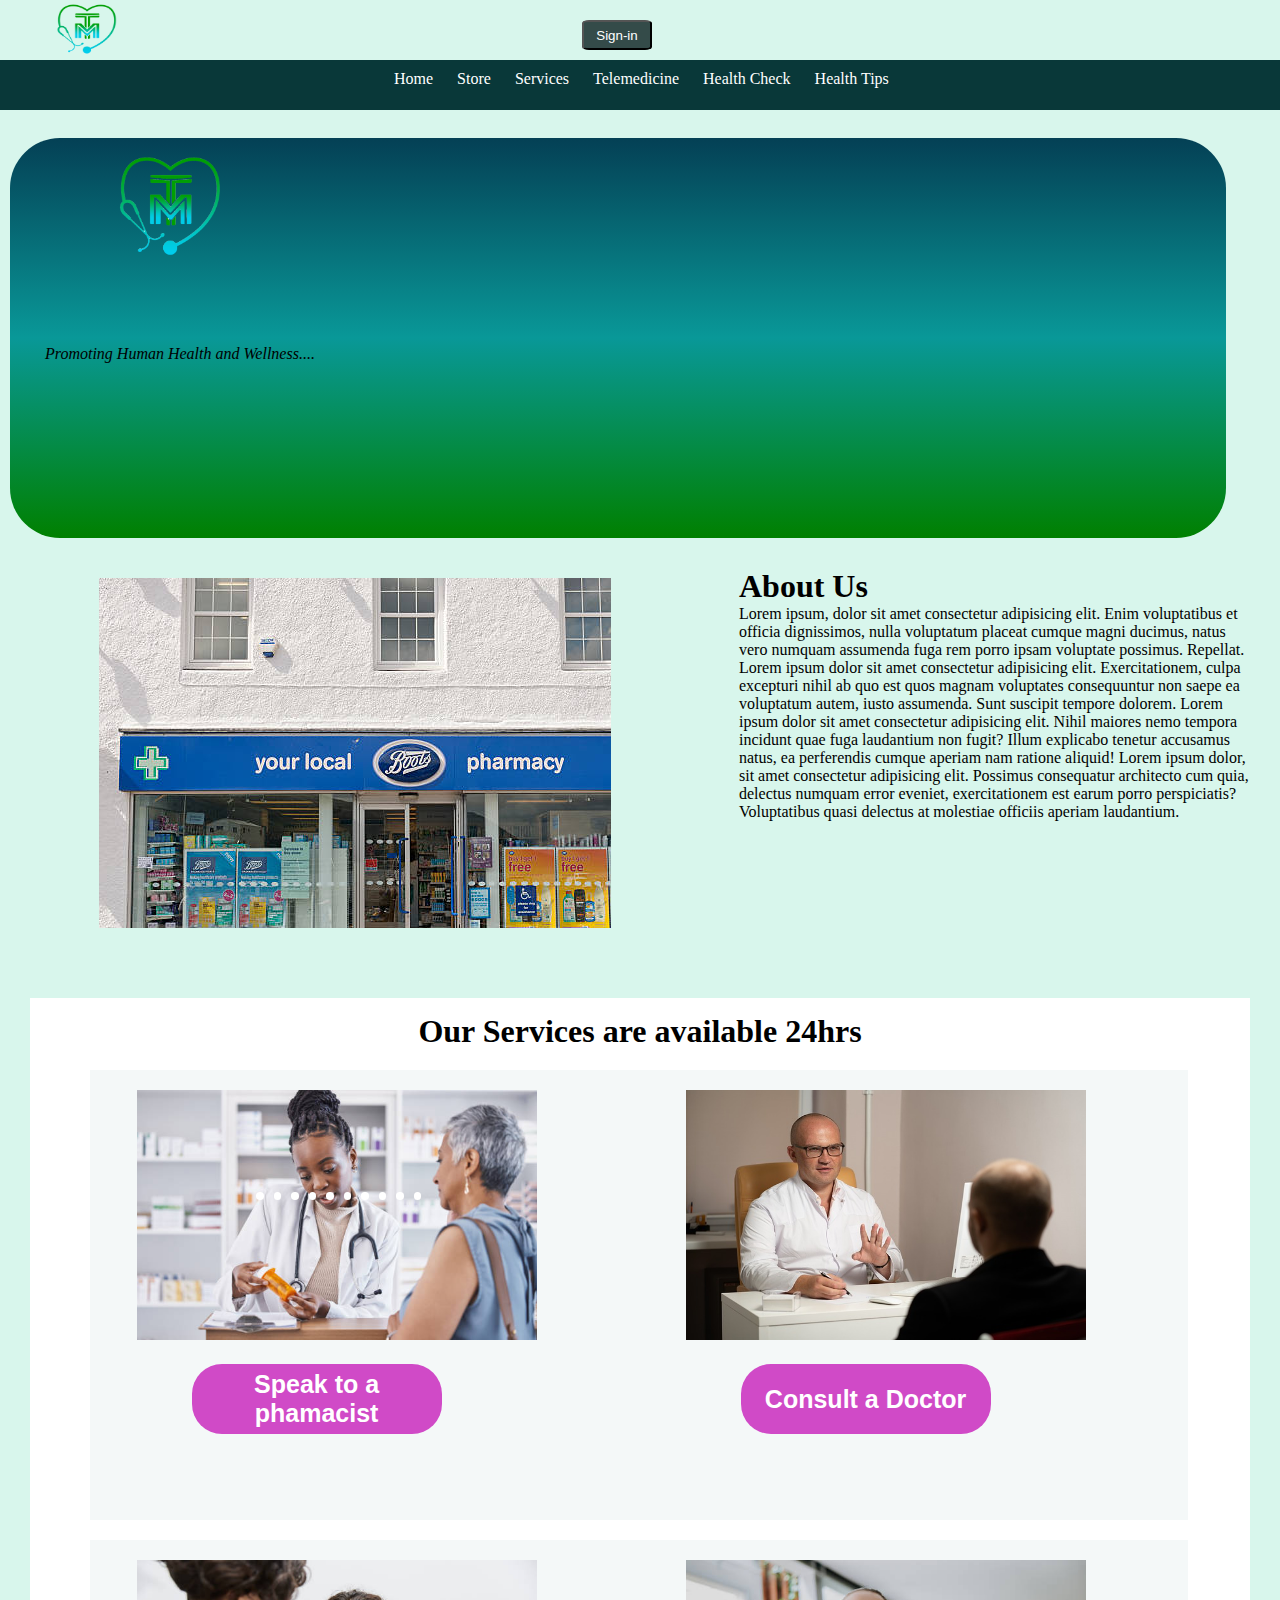
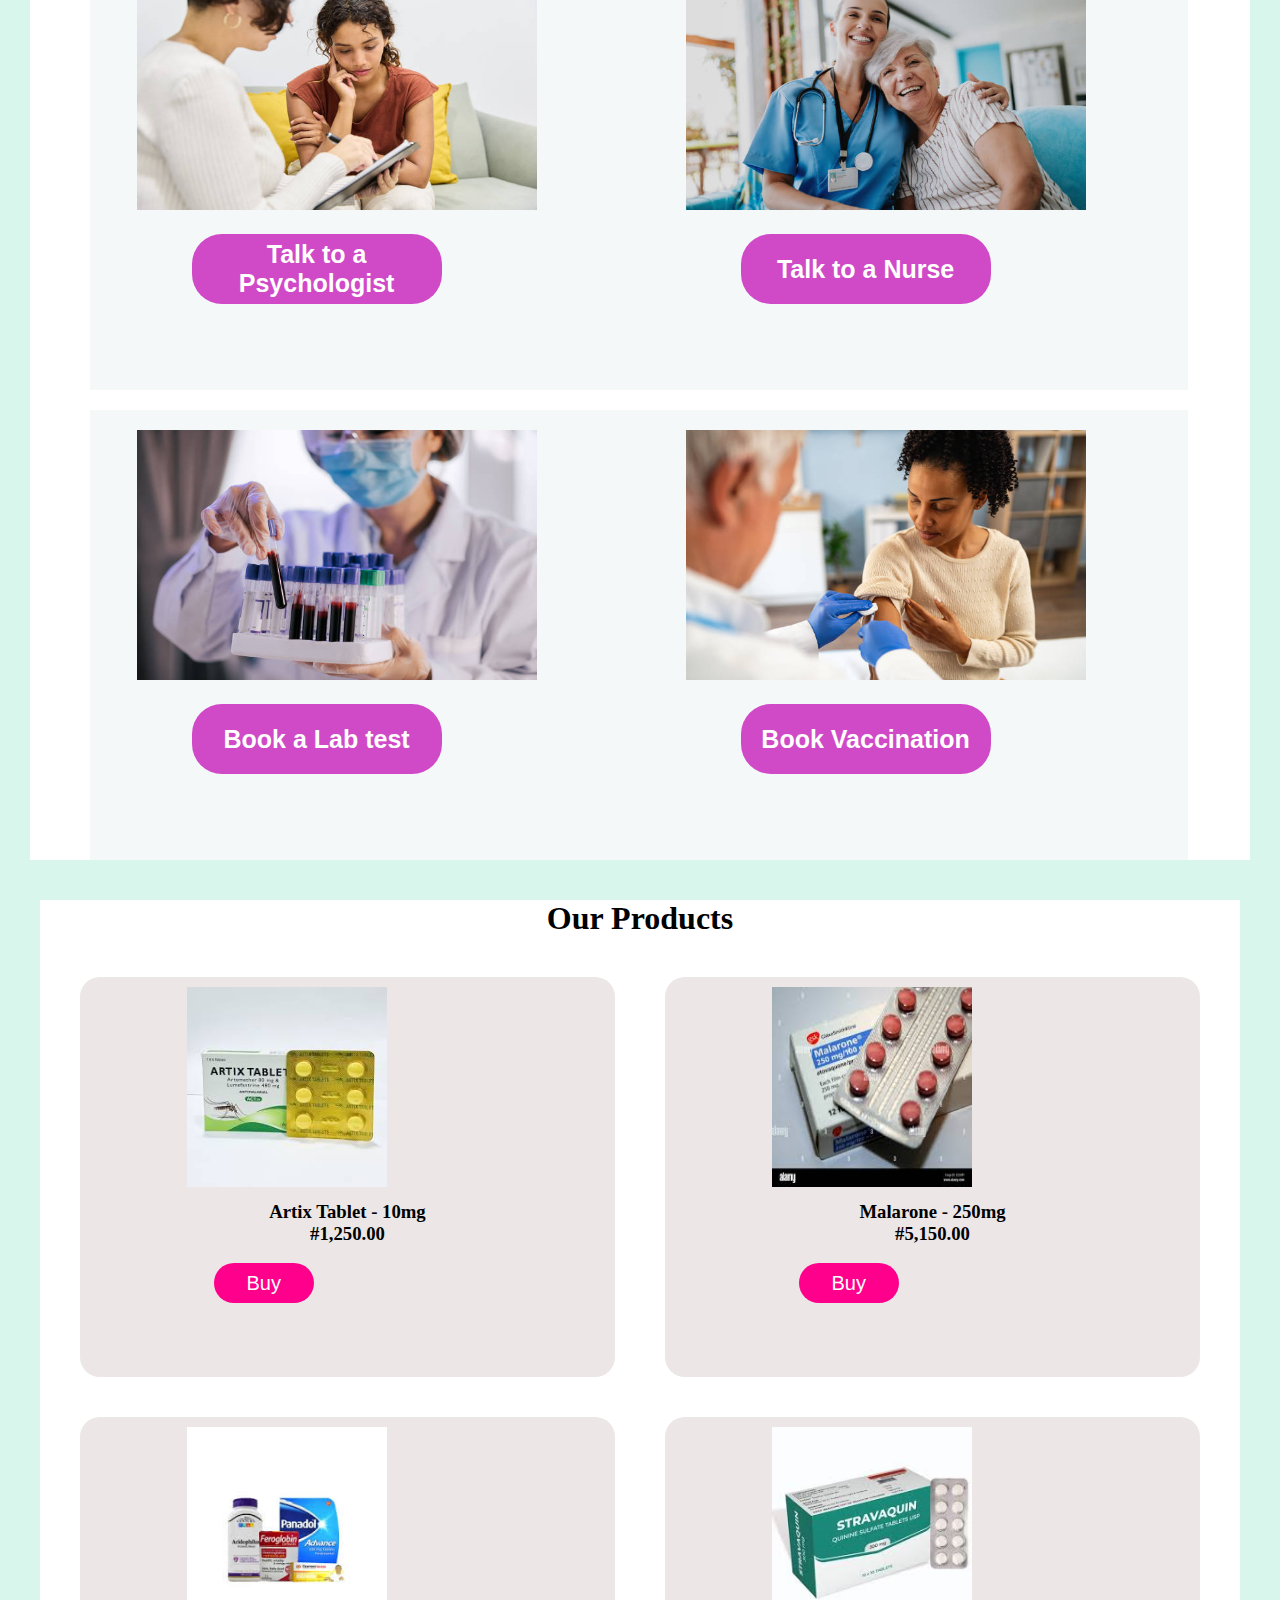
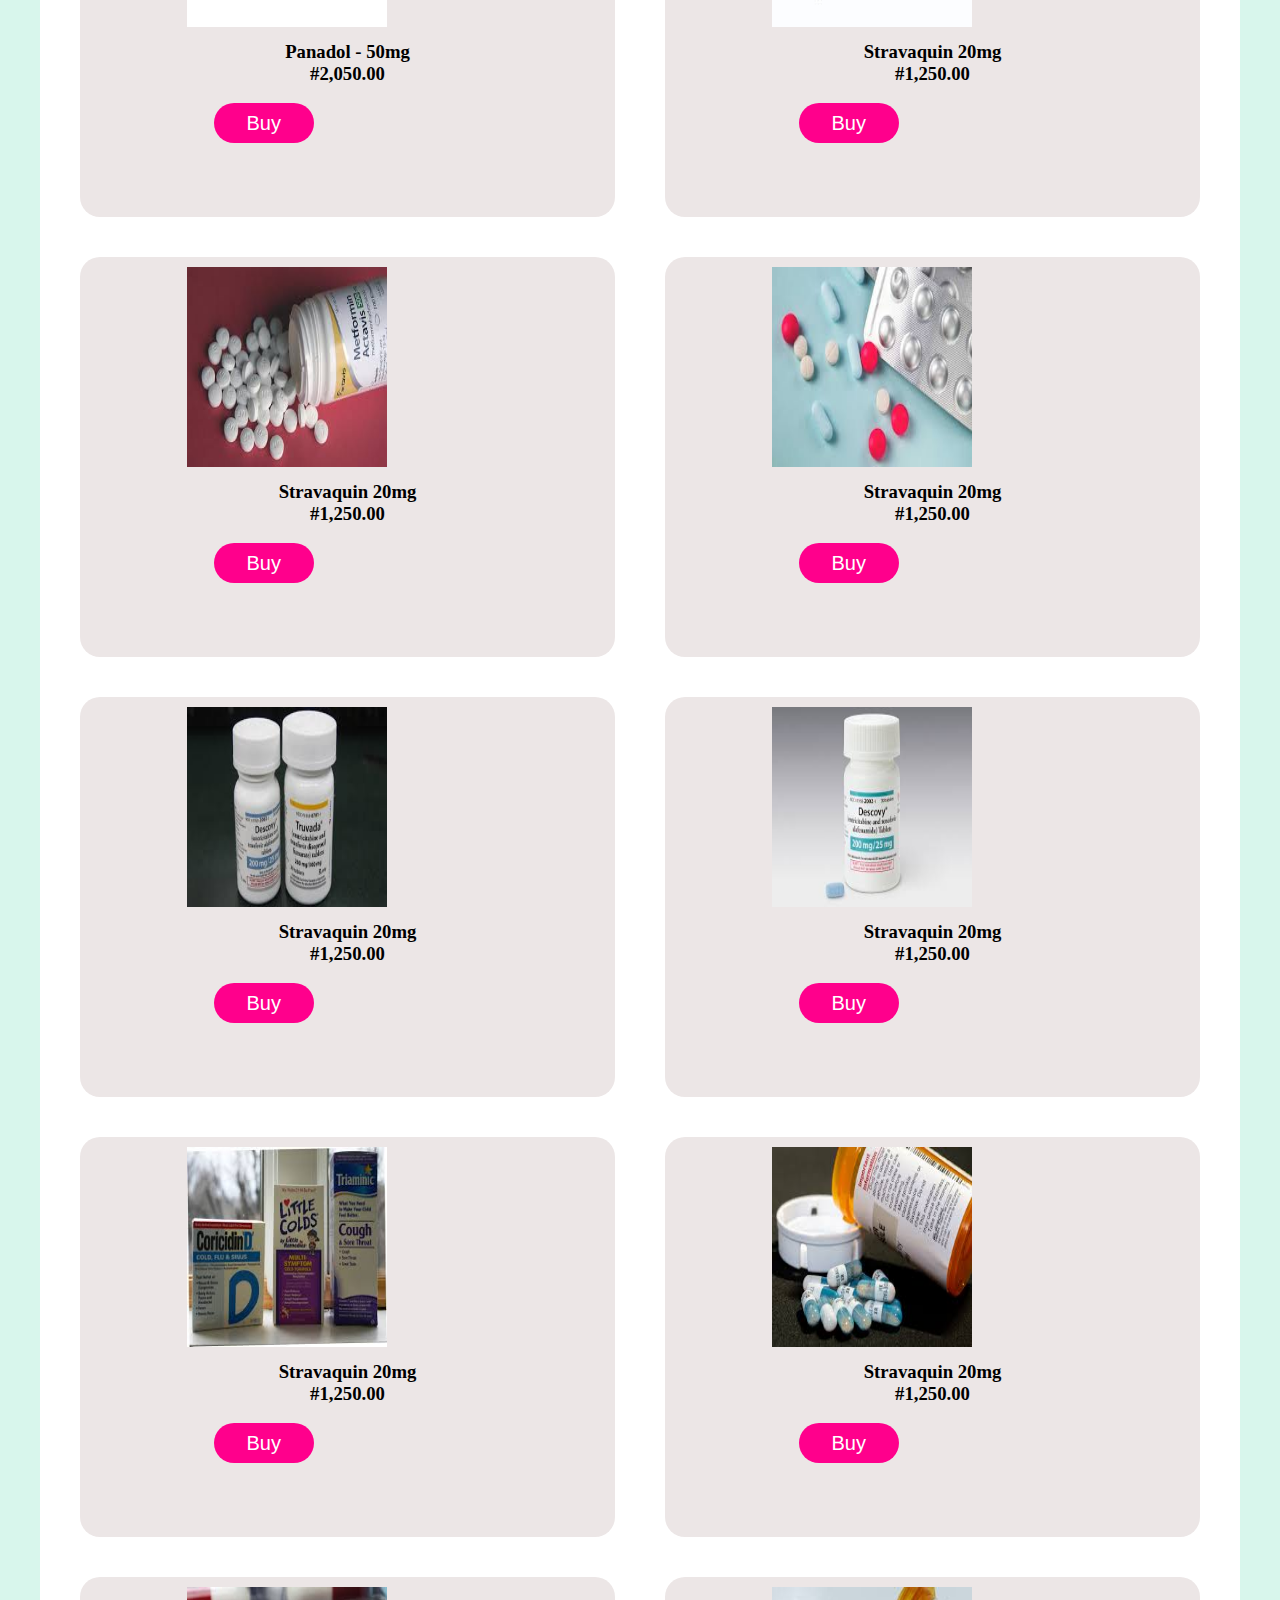
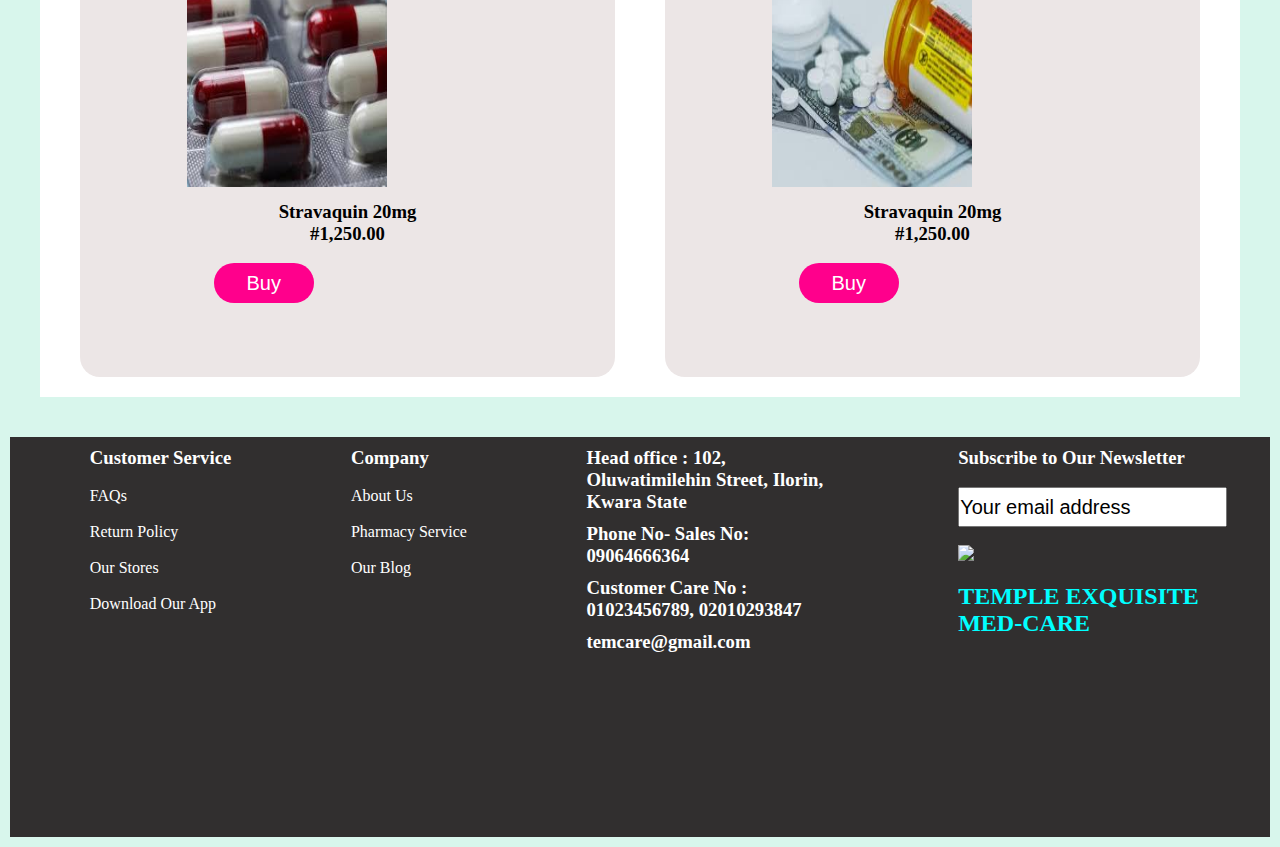
==== index.html @ 086b1f2f "changes" ====
<!DOCTYPE html>
<html lang="en">
<head>
    <meta charset="UTF-8">
    <meta name="viewport" content="width=device-width, initial-scale=1.0">
    <title>Temcare</title>
    <link rel="stylesheet" href="index.css">
</head>
<body>
    
    <!-- Header Section-->    
            <div id="first">
                <div id="logo">
                    <img class="logo" src="tem-logo.png"/>
                </div>
                <div id="span">
                    <span class="icon"><ion-icon name="cart-sharp"></ion-icon></span>
                <span class="icon"><ion-icon name="person-sharp"></ion-icon></span>
                </div>
                <div class="button">
                    <a href="#"><button>Sign-in</button></a> 
                    
                </div>
            </div>
    

    <header>
        <div class="top">
            <nav>
                <a href="#">Home</a>
                <a href="#">Store</a>
                <a href="#">Services</a>
                <a href="#">Telemedicine</a>
                <a href="#">Health Check</a>
                <a href="#">Health Tips</a>
            </nav>
        </div>
        
    </header> <br>


    <section>
        <div class="temcare">
            <img src="tem-logo.png"/>
            <h1>TEMPLE EXQUSITE</h1>
            <h2> MED-CARE </h2>
            <p>Promoting Human Health and Wellness....</p>
        </div>
    </section>

    <!--
    <section class="container">
        <div class="slider-wrapper">
            <div class="slider">
                <img id="slide1" src="Med store.jpeg"/>
                <img id="slide1" src="Med Chemist.jpeg"/>
                <img id="slide1" src="Pharmacy.jpeg"/>
                <img id="slide2" src="doctor-patient.jpg"/>
                <img id="slide3" src="istockphoto-1374787679-612x612.jpg"/>
                <img id="slide1" src=""/>
                <img id="slide4" src="surgery.jpg"/>
            </div>
            <div class="slider-nav">
                <a href="#slider1"></a>
                <a href="#slider2"></a>
                <a href="#slider3"></a>
                <a href="#slider4"></a>
            </div>
        </div>
    </section>
    -->


    <div class="slide">

        <div class="display">
            <div class="slider-nav">
                <a href="#slider1"></a>
                <a href="#slider2"></a>
                <a href="#slider3"></a>
                <a href="#slider4"></a>
                <a href="#slider5"></a>
                <a href="#slider6"></a>
                <a href="#slider7"></a>
                <a href="#slider8"></a>
                <a href="#slider9"></a>
                <a href="#slider10"></a>
            </div>
        </div>

        <div class="about">
            <h1>About Us</h1>
            <p>Lorem ipsum, dolor sit amet consectetur adipisicing elit. Enim 
                voluptatibus et officia dignissimos, nulla voluptatum placeat 
                cumque magni ducimus, natus vero numquam assumenda fuga rem porro 
                ipsam voluptate possimus. Repellat. Lorem ipsum dolor sit amet 
                consectetur adipisicing elit. Exercitationem, culpa excepturi nihil 
                ab quo est quos magnam voluptates consequuntur non saepe ea voluptatum
                 autem, iusto assumenda. Sunt suscipit tempore dolorem. Lorem ipsum dolor 
                 sit amet consectetur adipisicing elit. Nihil maiores nemo tempora incidunt 
                 quae fuga laudantium non fugit? Illum explicabo tenetur accusamus natus, 
                 ea perferendis cumque aperiam nam ratione aliquid! Lorem ipsum dolor, sit amet 
                 consectetur adipisicing elit. Possimus consequatur architecto cum quia, delectus 
                 numquam error eveniet, exercitationem est earum porro perspiciatis? Voluptatibus 
                 quasi delectus at molestiae officiis aperiam laudantium.</p>
        </div>
    </div>


    <section class="taiwo">
        <div class="available"><h1>Our Services are available 24hrs</h1></div>

    <section class="services">
        <div class="roles">
            <img src="istockphoto-1511325424-612x612.jpg"/>
            <button>Speak to a phamacist</button>
        </div>
        <div class="roles">
            <img src="doctor-patient.jpg"/>
            <button>Consult a Doctor</button>
        </div>
    </section>

    <section class="services">
        <div class="roles">
            <img src="istockphoto-1758561103-612x612.jpg"/>
            <button>Talk to a Psychologist</button>
        </div>
        <div class="roles">
            <img src="nurse.jpg"/>
            <button>Talk to a Nurse</button>
        </div>
    </section>
    <section class="services">
        <div class="roles">
            <img src="Lab test.jpg"/>
            <button>Book a Lab test</button>
        </div>
        <div class="roles">
            <img src="vaccination.jpg"/>
            <button>Book Vaccination</button>
        </div>
    </section>
    </section>

    <section class="category">
        
    <h1>Our Products</h1>

    <section class="products">
        <div class="sample">
            <div class="drug">
                <img src="drug1.jpeg" alt="Drugs and Medications"/>
                <h3>Artix Tablet - 10mg</h3>
                <h3>#1,250.00</h3> <br>
                <a href="#"><button>Buy</button></a>

            </div>
            <div class="drug">
                <img src="drug2.jpeg" alt="Drugs and Medications"/>
                <h3>Malarone - 250mg</h3>
                <h3>#5,150.00</h3> <br>
                <a href="#"><button>Buy</button></a>
            </div>
        </div>
        <div class="sample">
            <div class="drug">
                <img src="drug3.jpeg" alt="Drugs and Medications"/>
                <h3>Panadol - 50mg</h3>
                <h3>#2,050.00</h3> <br>
                <a href="#"><button>Buy</button></a>
            </div>
            <div class="drug">
                <img src="drug4.jpeg" alt="Drugs and Medications"/>
                <h3>Stravaquin 20mg</h3>
                <h3>#1,250.00</h3> <br>
                <a href="#"><button>Buy</button></a>
            </div>
        </div>
    
        <div class="sample">
            <div class="drug">
                <img src="drud5.jpeg" alt="Drugs and Medications"/>
                <h3>Stravaquin 20mg</h3>
                <h3>#1,250.00</h3> <br>
                <a href="#"><button>Buy</button></a>
            </div>
            <div class="drug">
                <img src="drug6.jpeg" alt="Drugs and Medications"/>
                <h3>Stravaquin 20mg</h3>
                <h3>#1,250.00</h3> <br>
                <a href="#"><button>Buy</button></a>
            </div>
        </div>
        <div class="sample">
            <div class="drug">
                <img src="drug7.jpeg" alt="Drugs and Medications"/>
                <h3>Stravaquin 20mg</h3>
                <h3>#1,250.00</h3> <br>
                <a href="#"><button>Buy</button></a>
            </div>
            <div class="drug">
                <img src="drug8.jpeg" alt="Drugs and Medications"/>
                <h3>Stravaquin 20mg</h3>
                <h3>#1,250.00</h3> <br>
                <a href="#"><button>Buy</button></a>
            </div>
        </div>

            <div class="sample">
                <div class="drug">
                    <img src="drug9.jpeg" alt="Drugs and Medications"/>
                    <h3>Stravaquin 20mg</h3>
                <h3>#1,250.00</h3> <br>
                <a href="#"><button>Buy</button></a>
                </div>
                <div class="drug">
                    <img src="drug10.jpeg" alt="Drugs and Medications"/>
                    <h3>Stravaquin 20mg</h3>
                <h3>#1,250.00</h3> <br>
                <a href="#"><button>Buy</button></a>
                </div>
            </div>
            <div class="sample">
                <div class="drug">
                    <img src="drug11.jpeg" alt="Drugs and Medications"/>
                    <h3>Stravaquin 20mg</h3>
                <h3>#1,250.00</h3> <br>
                <a href="#"><button>Buy</button></a>
                </div>
                <div class="drug">
                    <img src="drug12.jpeg" alt="Drugs and Medications"/>
                    <h3>Stravaquin 20mg</h3>
                <h3>#1,250.00</h3> <br>
                <a href="#"><button>Buy</button></a>
                </div>
            </div>
    </section>
    </section>

    <footer>

        <div class="customer">
            <h3>Customer Service</h3> <br>
            <a href="#">FAQs</a> <br> <br>
            <a href="#">Return Policy</a> <br><br>
            <a href="#">Our Stores</a> <br> <br>
            <a href="#">Download Our App</a> <br>
        </div>

        <div class="company">
            <h3>Company</h3> <br>
            <a href="#">About Us</a> <br><br>
            <a href="#">Pharmacy Service</a> <br><br>
            <a href="#">Our Blog</a> <br><br>
        </div>

        <div class="contact">
            <h3>Head office : 102, Oluwatimilehin Street, Ilorin, Kwara State</h3>
            <h3>Phone No- Sales No: 09064666364</h3>
            <h3>Customer Care No : 01023456789, 02010293847</h3>
            <h3>temcare@gmail.com</h3>
        </div>

        <div class="newsletter">
            <h3>Subscribe to Our Newsletter</h3> <br>
            <input type="email", value="Your email address"> <br> <br>
            <img src="tem y.png"/> <br><br>
            <a href="#"><h2>TEMPLE EXQUISITE MED-CARE</h2></a>
        </div>
    </footer>
    


    <script>src="script.js"</script>
    <script type="module" src="https://unpkg.com/ionicons@7.1.0/dist/ionicons/ionicons.esm.js"></script>
<script nomodule src="https://unpkg.com/ionicons@7.1.0/dist/ionicons/ionicons.js"></script>
</body>
</html>
---- index.css ----
* {
    padding: 0;
    margin: 0;
    box-sizing: border-box;
}

body {
    background-color: rgb(216, 246, 236);
}

/* Header Section */

#first {
    height: 60px;
    display: flex;
}

#logo {
    height: 70px;
    position: relative;
    width: 40%;
}
 .logo {
    width: 70px;
    height: 60px;
    align-items: center;
    justify-content: center;
    margin: 0 50px;
    transition: 4s ease-in-out;
}

#span {
    display: flex;

    margin: 10px;   
}


span {
    padding: 10px ;
}

.icon {
    font-size: .7cm;
    color: rgb(34, 1, 1);
    border-radius: 5%;
}

#first button {
    margin: 20px 50px 20px 10px;
    background: rgba(9, 30, 30, 0.793);
    height: 30px;
    width: 70px;
    border-radius: 10%;
    color: white;
}


header {
    height: 50px;
    background-color: rgb(9, 56, 57);
    display: flex;
    justify-content: space-between;
    padding: 10px 10px 10px 30%;

}
header a {
    padding: 10px;
    color: white;
    text-decoration: none;
}
.header .top {
    position: relative;
    margin-left: 50px;
}

/* Section 2 - Tem-care*/

.temcare {
    border-radius: 50px;
    min-width: 95%;
    width: 95%;
    background: linear-gradient(rgb(4, 64, 85), rgb(9, 152, 152), green);
    height: 400px;
    margin: 10px;
    animation-name: taiwo;
    animation-duration: 6s;
    transition: 4s ease-in-out;
    animation-iteration-count: infinite;
    
}
.temcare h1 {
    color: white;
    margin-left: 25px;
    font-size: 30px;
    font-weight: 700;
    opacity: 0;
    transition: 2s ease-in-out;
    animation-name: H1;
    animation-duration: 6s;
    animation-iteration-count: infinite;
}

.temcare h2 {
    color: rgb(16, 223, 202);
    margin-left: 5%;
    font-size: 30px;
    font-weight: 700;
    opacity: 0;
    transition: 2s ease-in;
    animation-name: H2;
    animation-duration: 6s;
    animation-iteration-count: infinite;
}

.temcare p {
    color: BLACK;
    margin-left: 35px;
    font-size: 16px;
    font-style: italic;
    transition: 3s ease-in-out;
    animation-name: p;
    animation-duration: 6s;
    animation-iteration-count: infinite;
}

.temcare img {
    width: 120px;
    height: 120px;
    margin: 10px 0 5px 8%;
    animation-name: tem;
    animation-duration: 8s;
    transition: 6s ease-in-out;
    animation-iteration-count: infinite;
}

@keyframes taiwo {
    0% {background: linear-gradient(rgb(4, 64, 85), rgb(9, 152, 152), green);
        background-repeat: no-repeat;
    }
    40% {background-image: url(Female\ Doctor.jpg);
    }
    60% {background-image: url(istockphoto-1142519210-612x612.jpg);
    }
    80% {background-image: url(istockphoto-1142519210-612x612.jpg);
    }
    100% {background-image: url(istockphoto-1142519210-612x612.jpg);
    }
    }
@keyframes H1 {
    0% {
        opacity: 0;
    }

    20% {
        opacity: 0.5;
    }

    40% {
        opacity: 1;
    }
    60% {
        opacity: 1;
        
    }

    80% {
        opacity: 1;
        color: rgb(16, 236, 111)
    }

    100% {
        opacity: 1;
        color: rgb(24, 214, 243)
    }
}

@keyframes H2 {
    0% {
        opacity: 0;
    }

    20% {
        opacity: 0;
    }

    40% {
        opacity: 0.2;
        color: rgb(16, 236, 111)
    }

    60% {
        opacity: 0.5;
        color: rgb(16, 236, 111)
    }

    80% {
        opacity: 1;
        color: rgb(16, 236, 111)
    }

    100% {
        opacity: 1;
        color: rgb(24, 214, 243)
    }
}

@keyframes p {
    0% {
        opacity: 0;
    }

    20% {
        opacity: 0;
    }

    40% {
        opacity: 0;
    }

    60% {
        opacity: 0.5;
    }

    80% {
        opacity: 0.5;
    }

    100% {
        opacity: 1;
    }
}

@keyframes logo {
    0% {
        opacity: 0;
    }

    20% {
        opacity: .5;
    }

    40% {
    
        opacity: 1;
    }

    60% {
        opacity: 1;
    }

    80% {
        opacity: 0.5;
    }

    100% {
        opacity: 1;
    }
}

@keyframes tem {
    0% {
        opacity: 0;
    }

    20% {
        opacity: .5;
    }

    40% {
    
        opacity: 1;
    }

    60% {
        opacity: 1;
    }

    80% {
        opacity: 0.5;
    }

    100% {
        opacity: 1;
    }
}

/* Images Slider Section*/ 

.slide {
    margin: 30px;
    display:flex;
    justify-content: space-between;
    justify-content: space-around;
    height: 400px;
    width: 100%;
}

.about {
    width: 40%;
}

.display {
    width: 40%;
    margin: 10px;
    height: 350px;
    background: url(istockphoto-458633357-612x612.jpg);
    background-repeat: no-repeat;
    animation-name: display;
    animation-duration: 25s;
    animation-iteration-count: infinite;
    transition: 2s linear;
}

.slider-nav {
    display: flex;
    column-gap: 10px;
    position: absolute;
    bottom: -300px;
    left: 20%;
    z-index: 1;
}

.slider-nav a {
    width: .2cm;
    height: .2cm;
    border-radius: 50%;
    opacity: 1;
    background-color: rgb(255, 255, 255);
    transition: opacity ease .5s;
}

.slider-nav a:hover {
    opacity: 1;
}

/* Services Section */
.taiwo {
    background: white;
    margin: 30px;
}

.services {
    display: flex;
    justify-content: space-between;
    justify-content: space-around;
    width: 90%; 
    height: 450px;
    margin: 20px 60px;
    background: rgb(244, 248, 248);
}

.roles {
    width: 45%;
    height: 450px;
    
}

.roles img {
    height: 250px;
    width: 400px;
    margin: 20px;
    
}
.roles button {
    width: 250px;
    height: 70px;
    color: white;
    background-color: rgb(208, 74, 199);
    font-size: 25px;
    font-weight: 900;
    margin-left: 15%;
    border-radius: 30px;
    border: none;
}




.available h1{
    text-align: center;
    padding-top: 15px;
}


@keyframes display {
    0% { background: url(istockphoto-458633357-612x612.jpg);
        background-repeat: no-repeat;}

    10% { background: url(istockphoto-945003362-612x612.jpg);
        background-repeat: no-repeat;}

    20% { background: url(istockphoto-1031157406-612x612.jpg);
        background-repeat: no-repeat;}

    30% { background: url(istockphoto-1010455772-612x612.jpg);
        background-repeat: no-repeat;}

    40% { background: url(istockphoto-458633357-612x612.jpg);
        background-repeat: no-repeat;}

    50% { background: url(istockphoto-1090411638-612x612.jpg);
        background-repeat: no-repeat;}

    60% { background: url(istockphoto-2193211858-612x612.jpg);
        background-repeat: no-repeat;}

    70% { background: url(istockphoto-2052951686-612x612.jpg);
        background-repeat: no-repeat;}

    80% { background: url(home\ care.jpg);}

    90% { background: url(istockphoto-458633357-612x612.jpg);
        background-repeat: no-repeat;}

    100% { background: url(istockphoto-458633357-612x612.jpg);
        background-repeat: no-repeat;}
}

.products {
    max-width: 100%; 
    margin: 20px;
    background-color: white;
}

.products h4 {
    background: rgb(60, 56, 56);
    width: 150px;
    text-align: center;
    color: aqua;
    font-size: 15px;
}

.category {
    background-color: white;
    margin: 40px;
    max-width: 100%;
}

.category h1 {
    text-align: center;
    margin-top: 20px;
}
.sample {
    position:relative;
    max-width: 100%;
    display: flex;
    justify-content: space-between;
    justify-content: space-around;
    column-gap: 10px;

}

.drug {
    background: rgb(236, 230, 230);
    height: 400px;
    width: 50%;
    border-radius: 20px;
    margin: 20px;
    
}

.drug img {
    width: 400px;
    max-width: 200px;
    height: 200px;
    margin: 10px 20%;
}
.drug h3{
    text-align: center;
    font-weight: 700;
}
.drug button {
    font-size: 20px;
    font-family: Arial, Helvetica, sans-serif;
    width: 100px;
    height: 40px;
    border-radius: 30px;
    background-color: rgb(255, 0, 140);
    color: white;
    border: none;
    margin-left: 25%;
}

footer {
    height: 400px;
    display: flex;
    justify-content: space-between;
    justify-content: space-around;
    margin: 10px;
    background: rgb(49, 47, 47);
}
footer a {
    color: white;
    text-decoration: none;
    margin-top: 10px;
}
footer h3 {
    color: white;
    margin-top: 10px;
}

.customer {
    display: block;
    margin-left: 20px;
}

.contact {
width: 20%;

}

.newsletter {
    width: 20%;
}

.newsletter input {
    height: 40px;
    font-size: 20px;
}

.newsletter img {
    height: 150px;
}
.newsletter h2 {
    color:aqua  
}





@media(max-width:768px) {
    .services {
        display: block;
        width: 200%;
    }
    .sample {
        display: block;
        width: 100%;
    }
    .slide {
        display:block;
        width: 100%;
    }
    .about {
        width: 100%;
    }
    
    .display {
        width: 100%;
    }
    header a {
        font-size: 15px;
    }
}
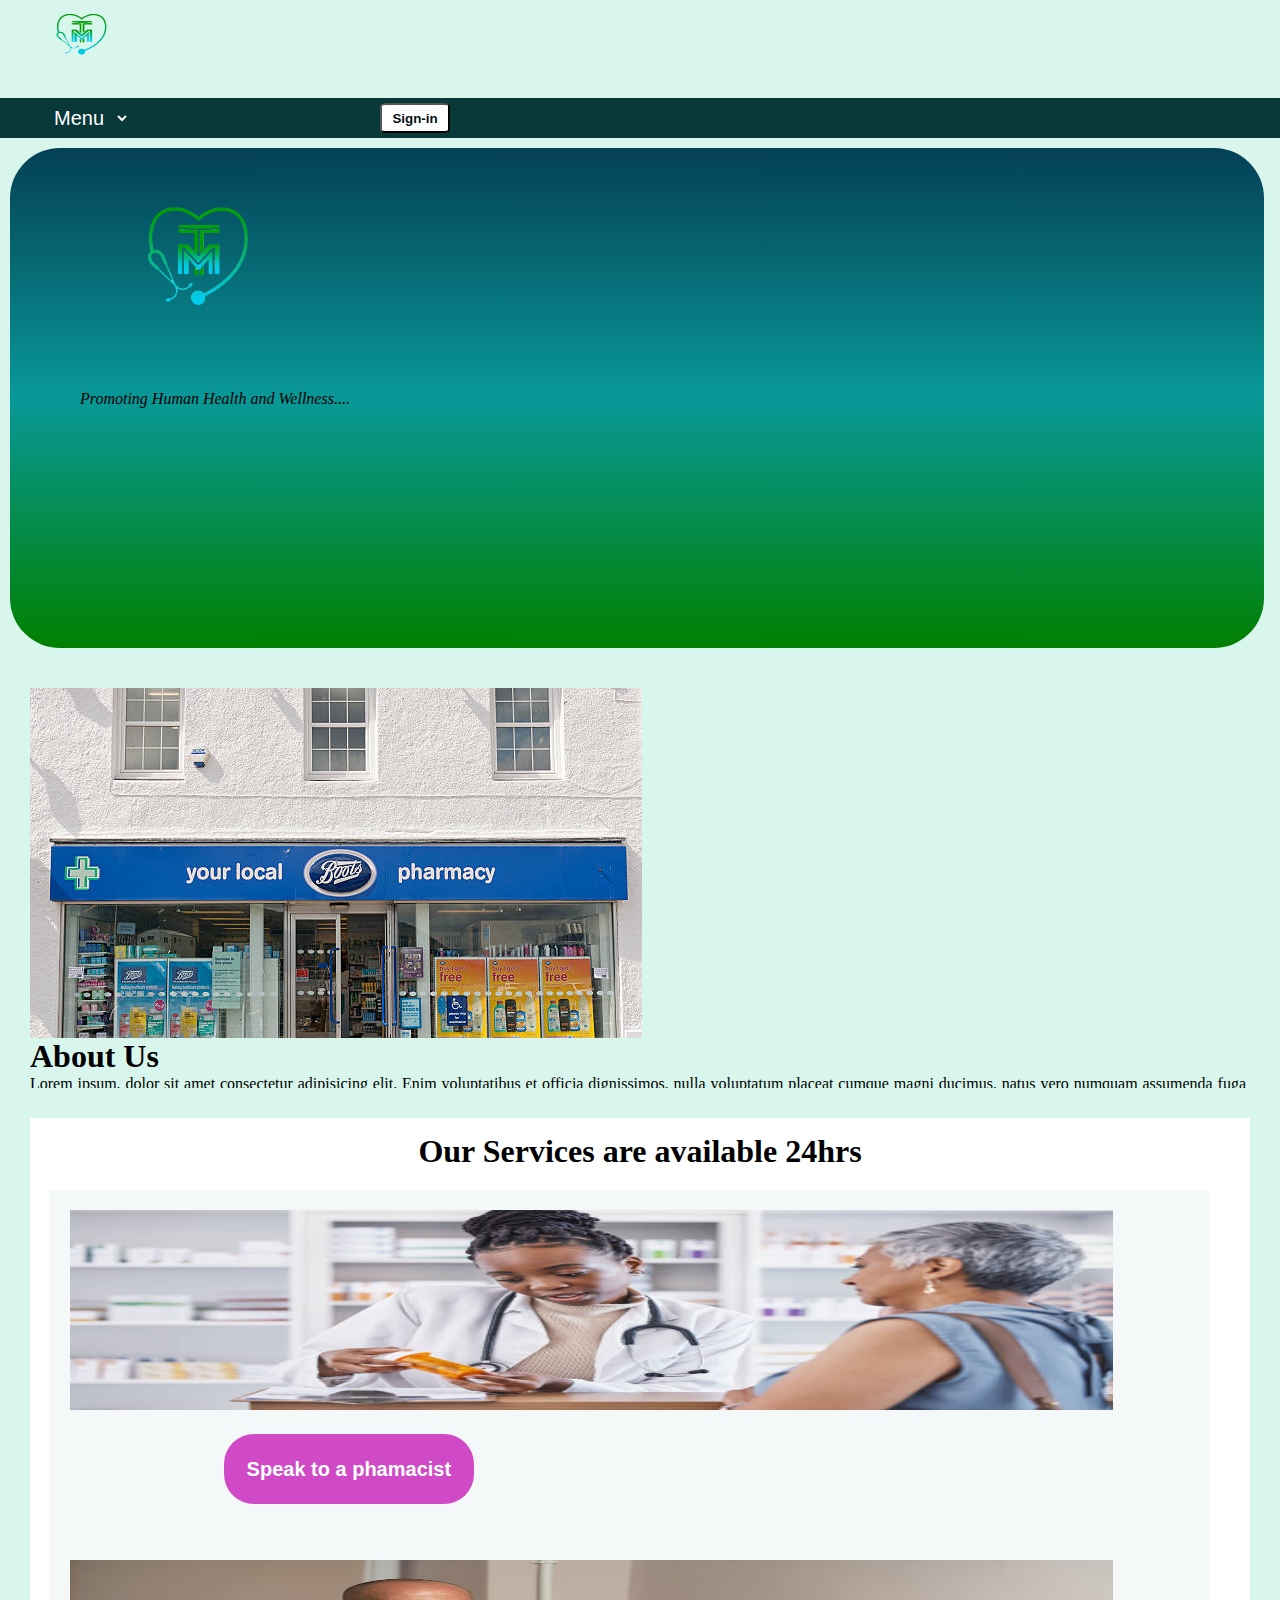
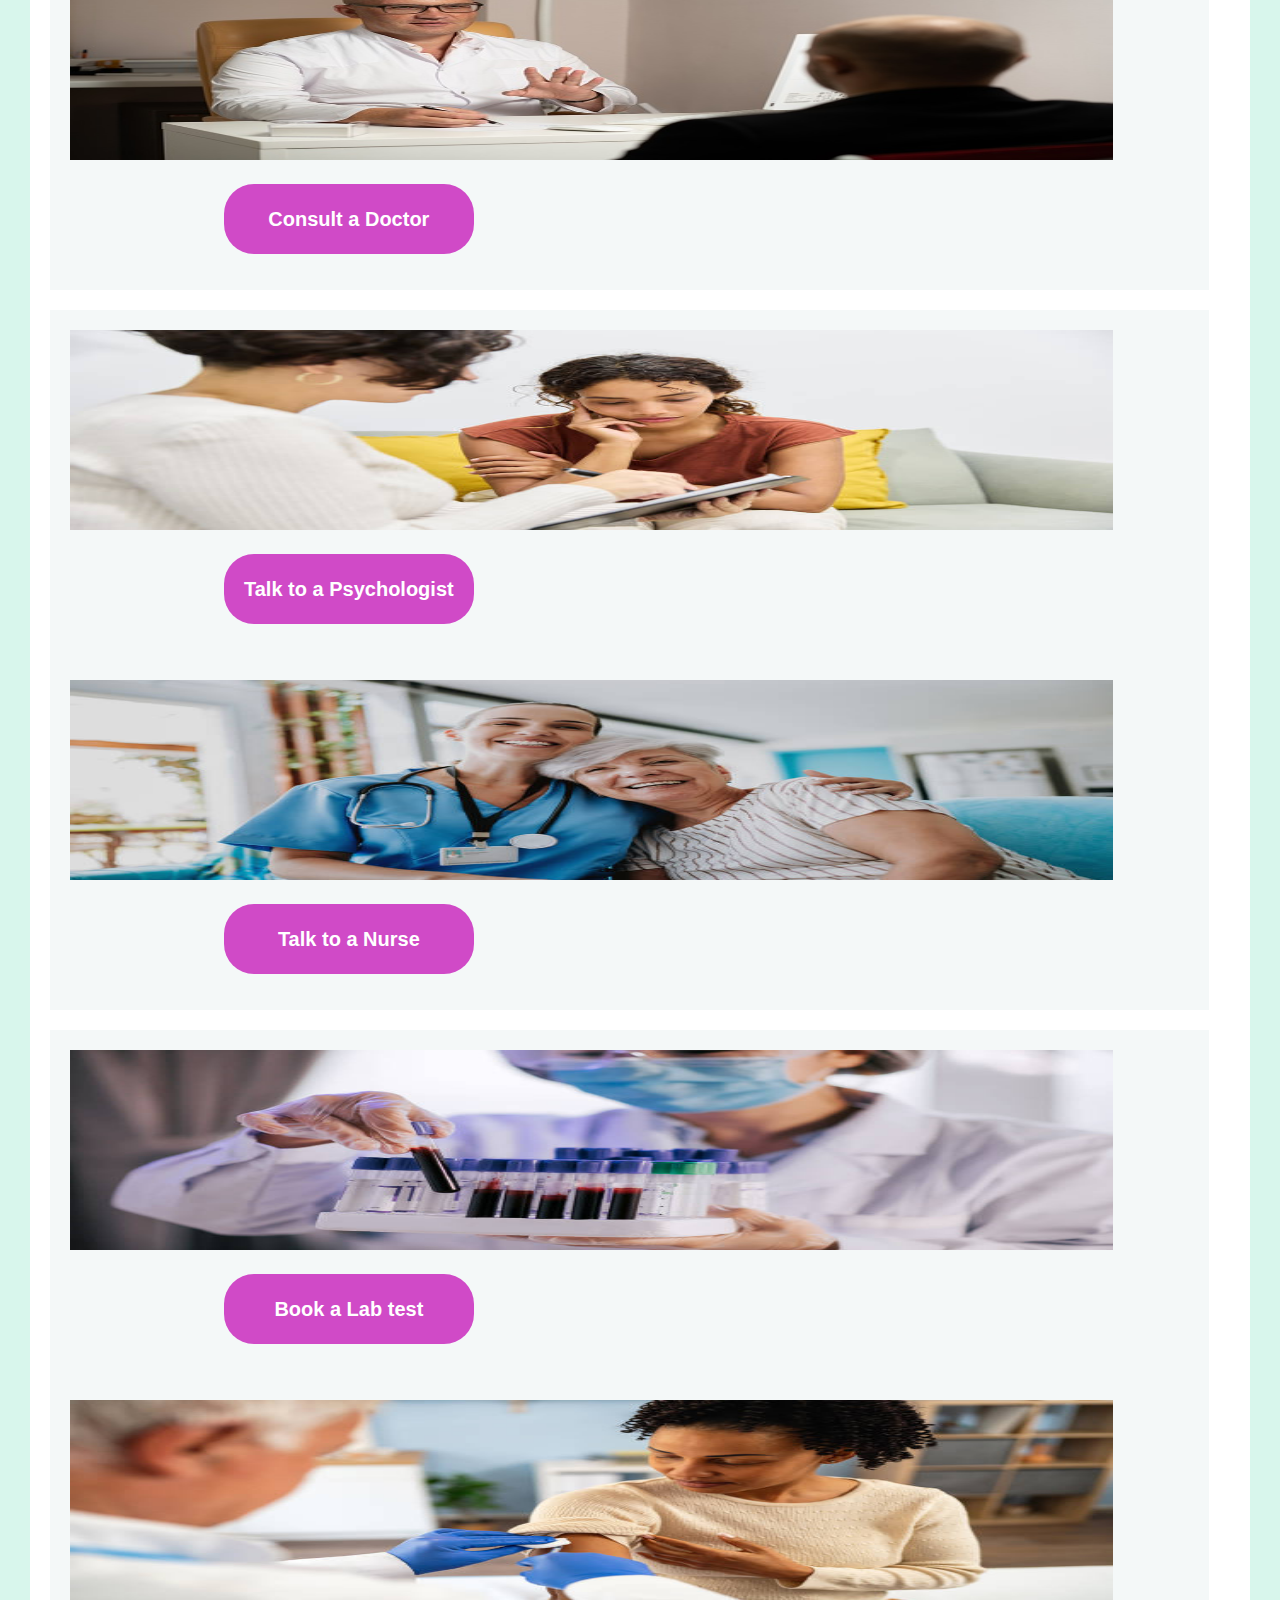
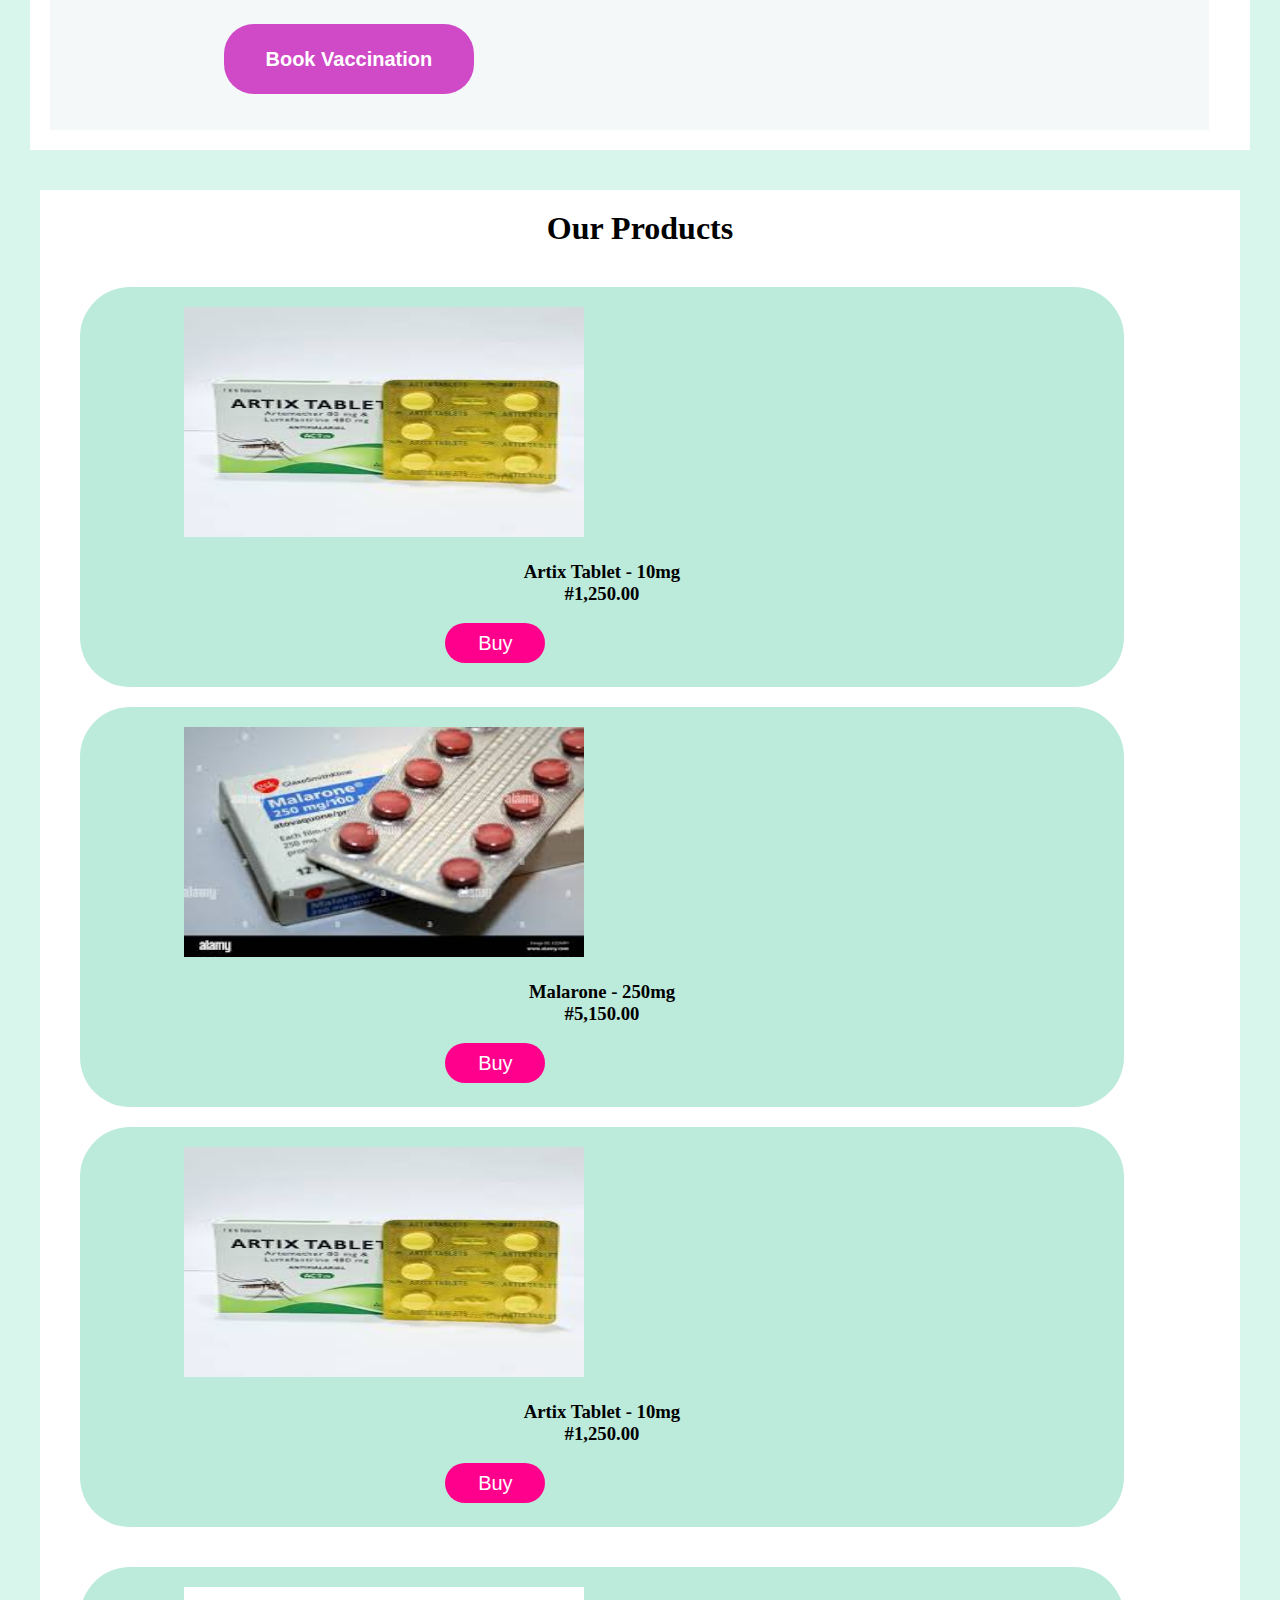
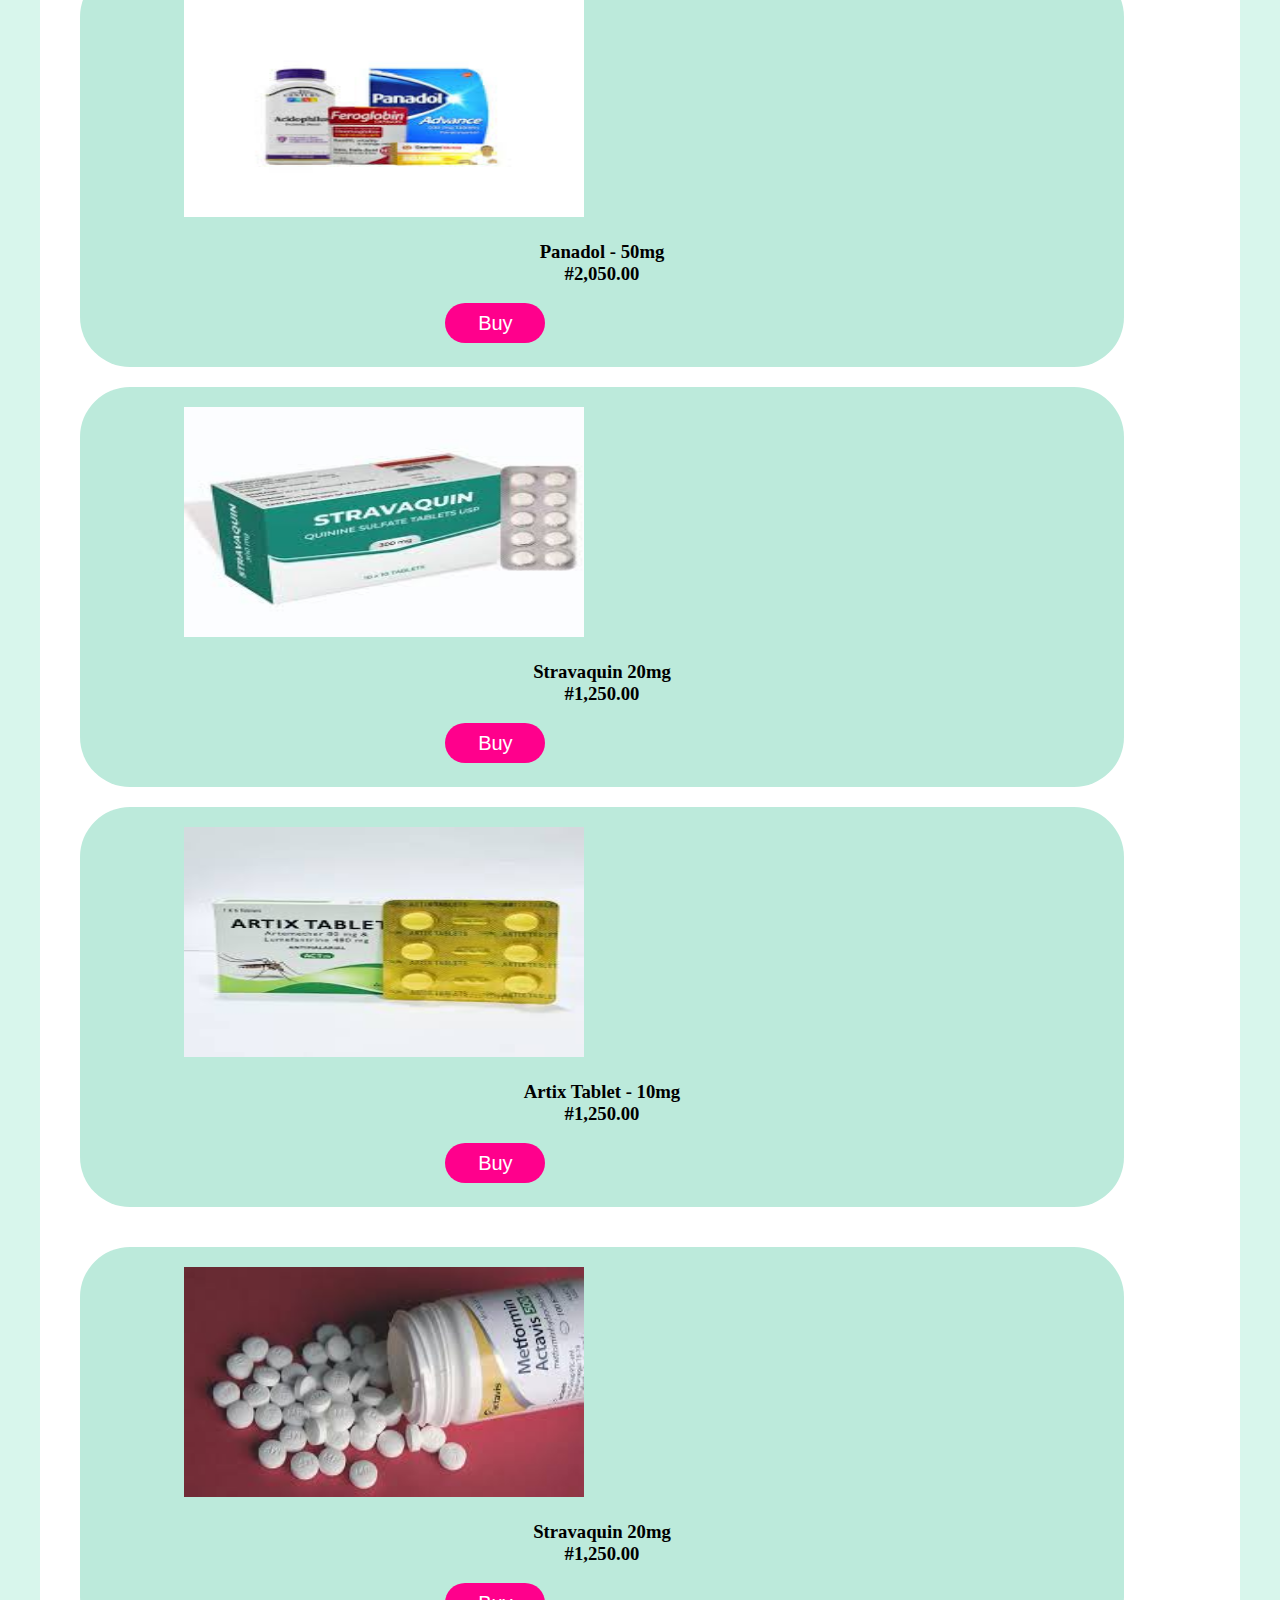
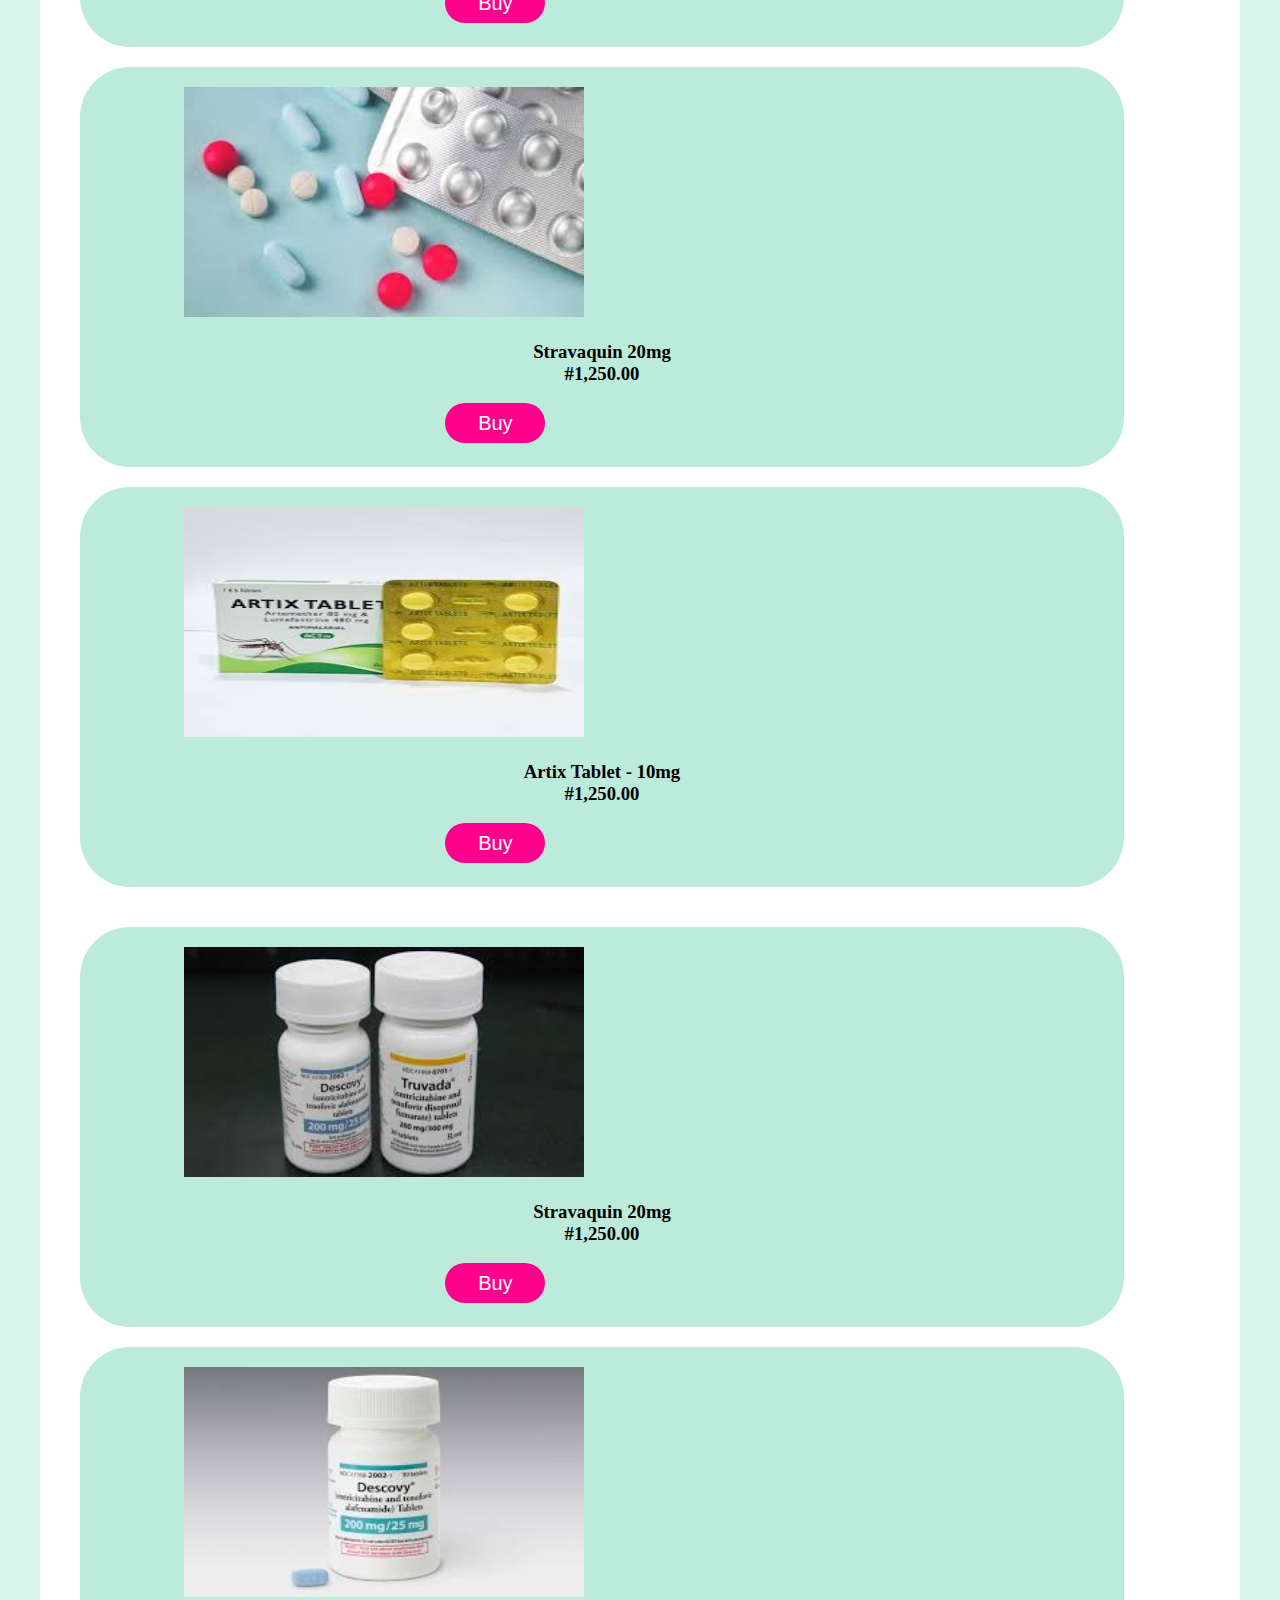
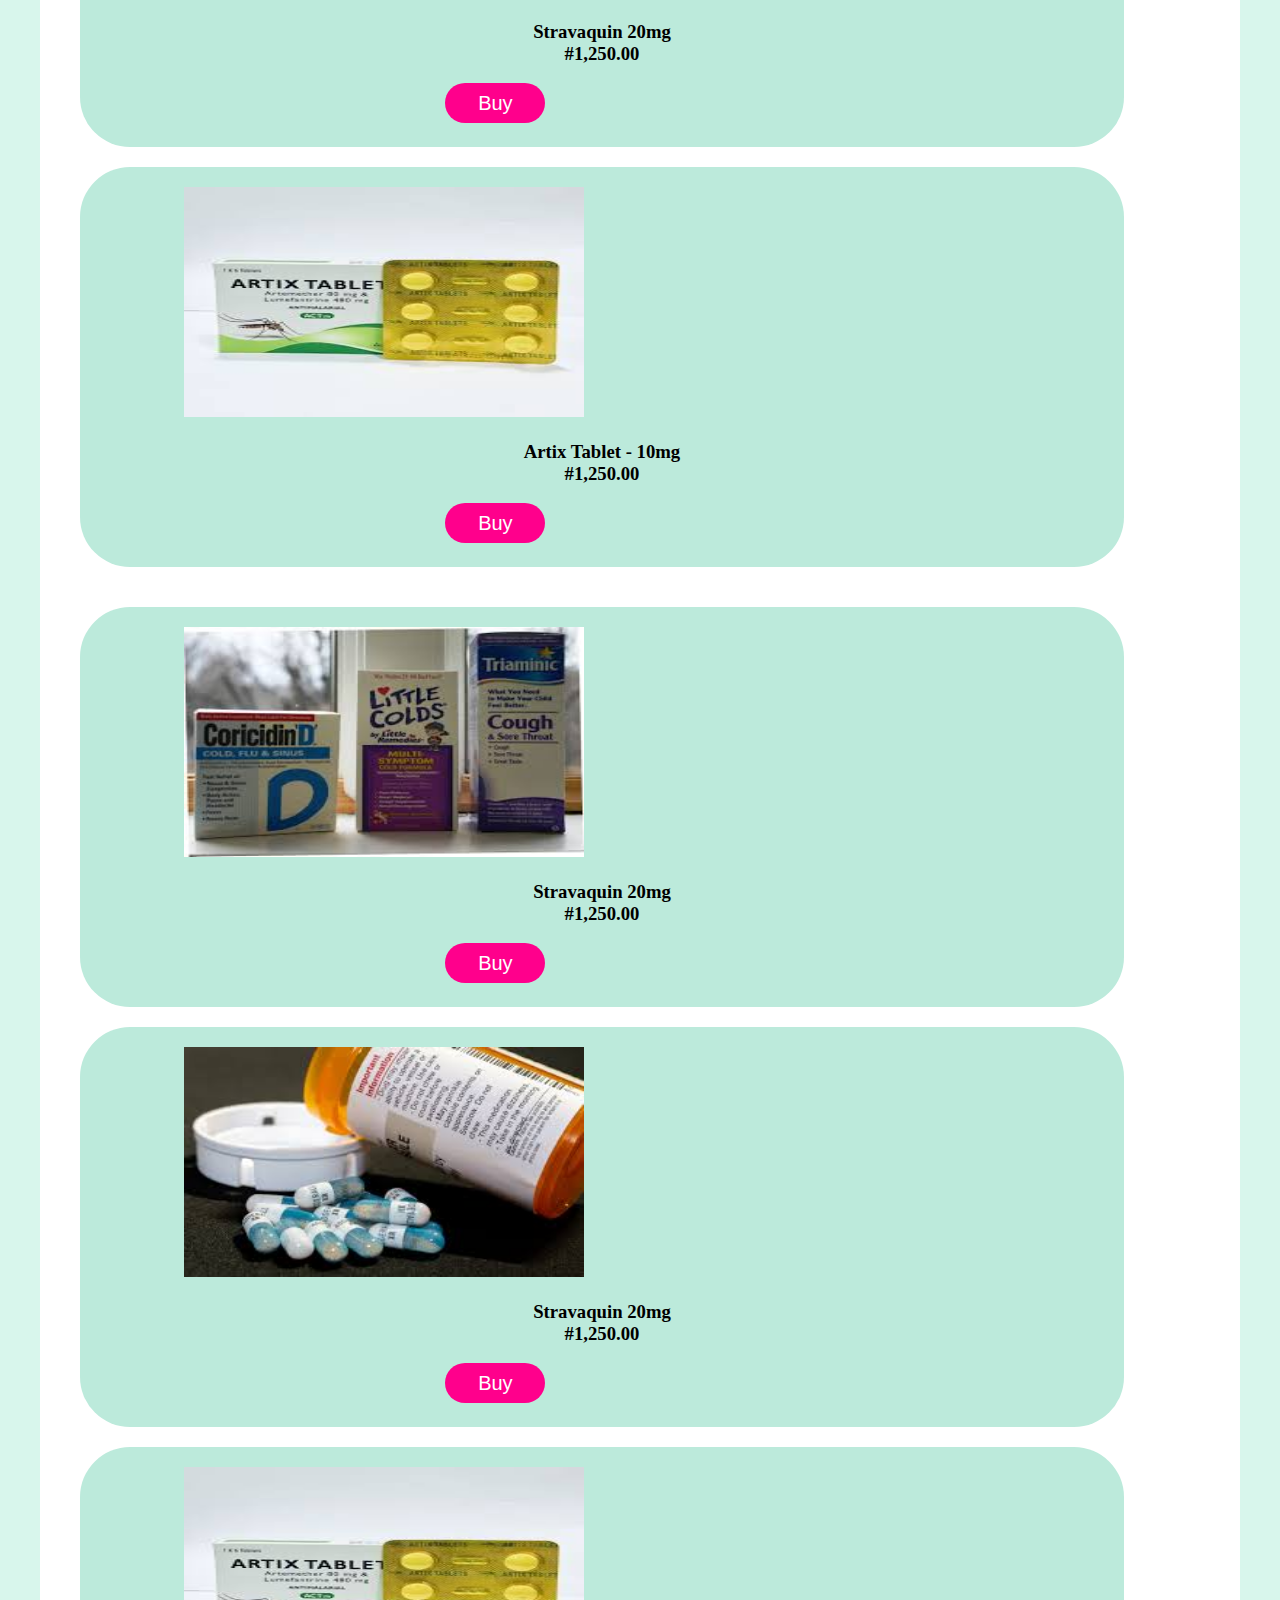
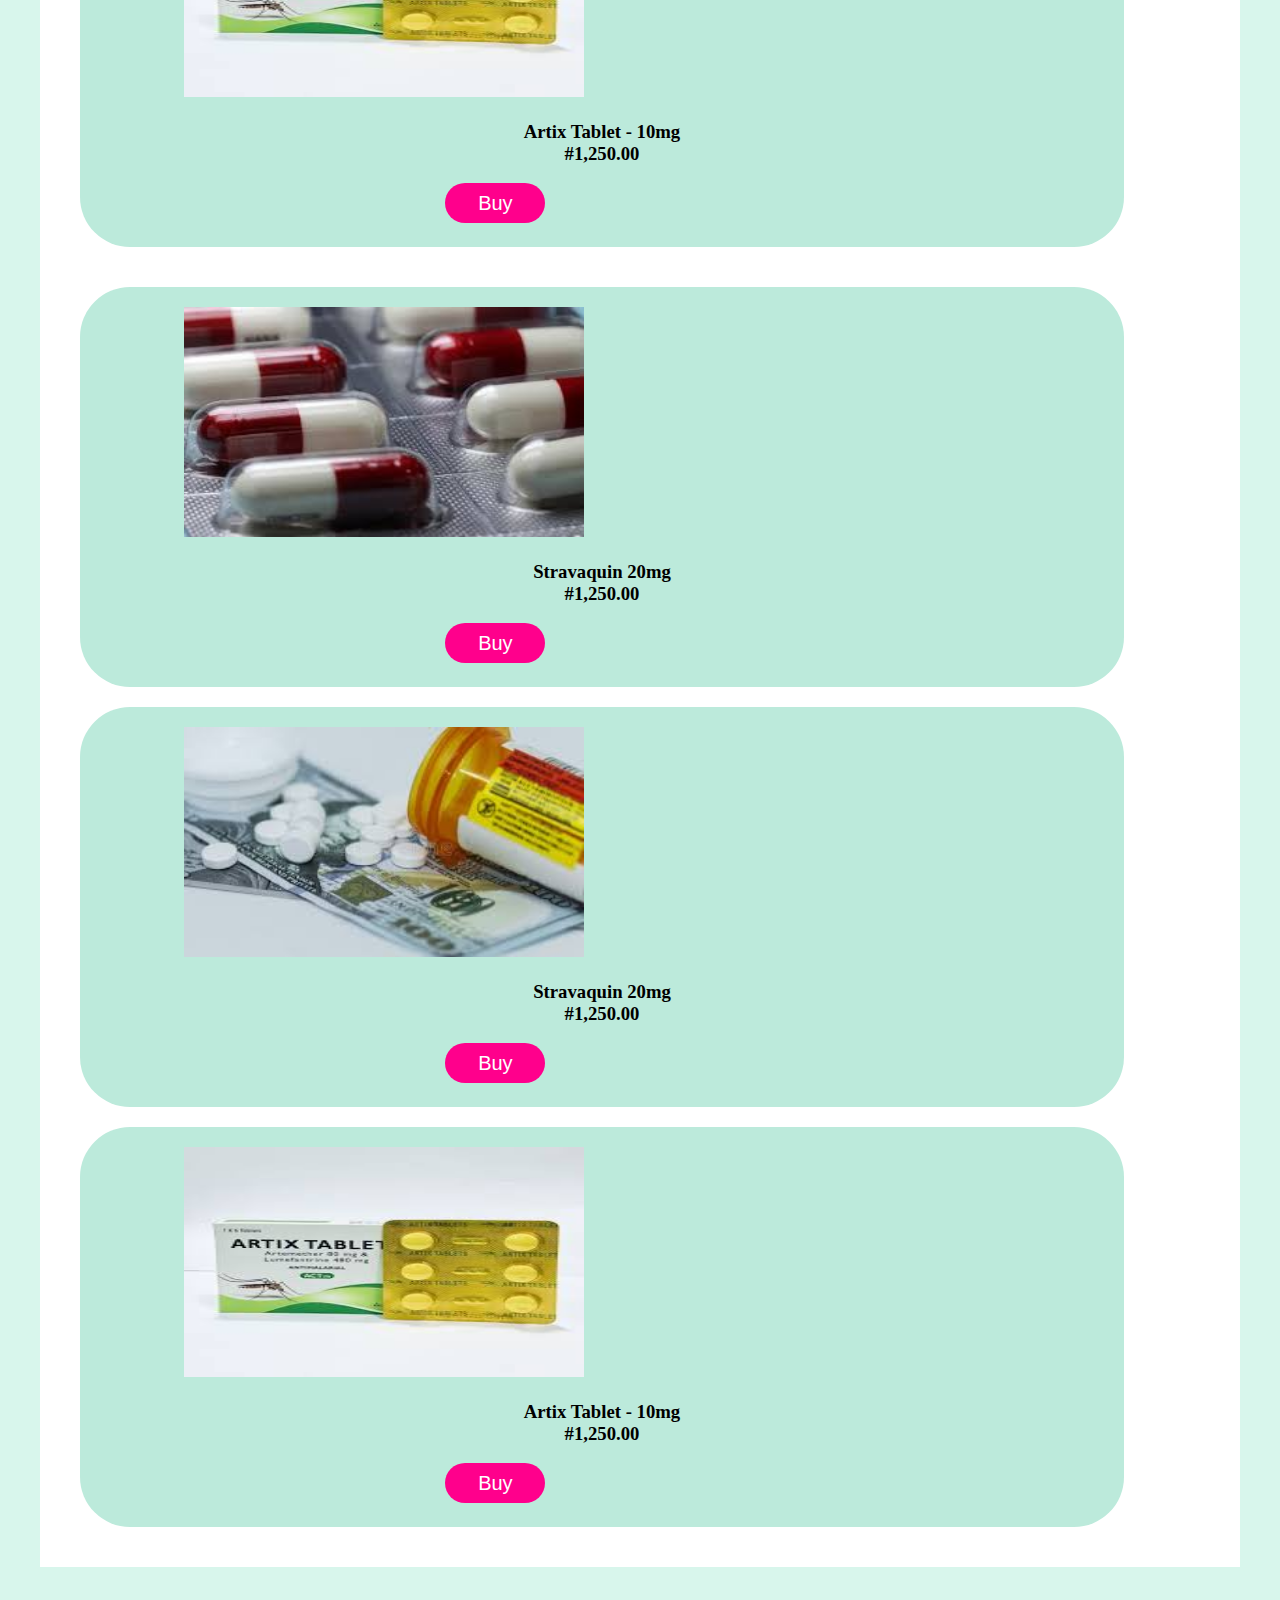
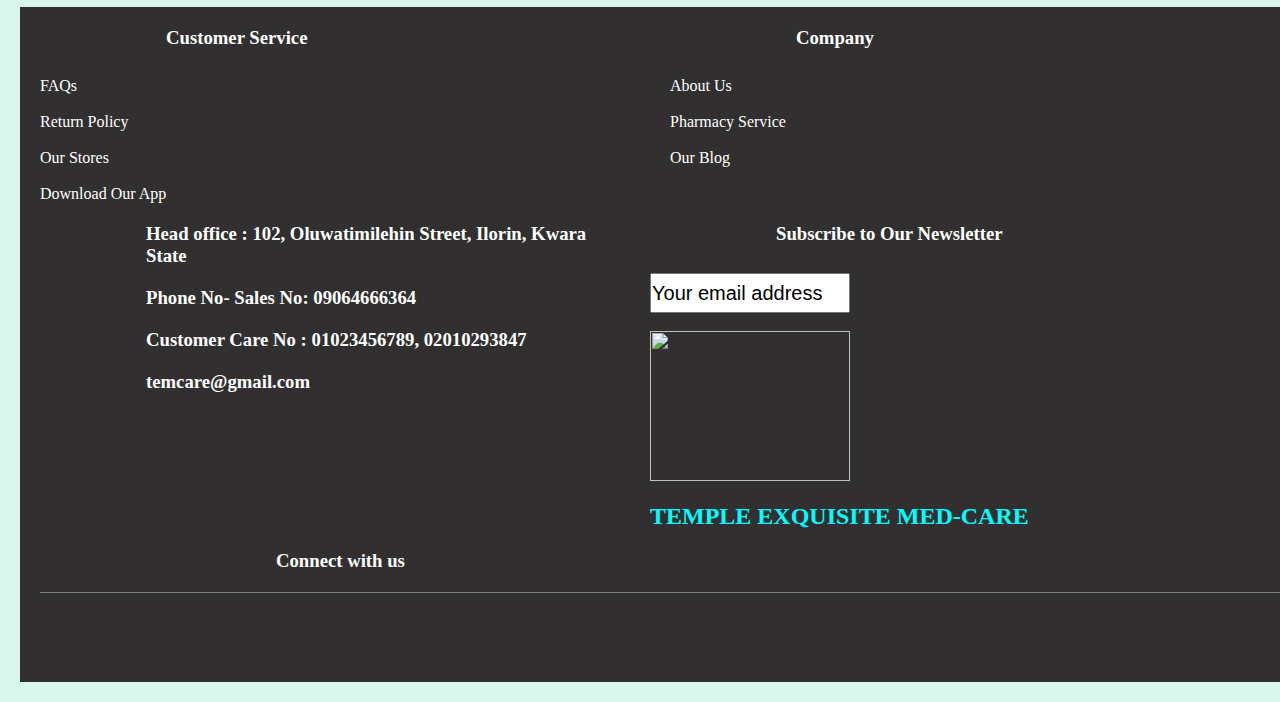
==== commit 974e9006: "adjust view" ====
--- a/index.html
+++ b/index.html
@@ -13,13 +13,11 @@
                 <div id="logo">
                     <img class="logo" src="tem-logo.png"/>
                 </div>
-                <div id="span">
-                    <span class="icon"><ion-icon name="cart-sharp"></ion-icon></span>
-                <span class="icon"><ion-icon name="person-sharp"></ion-icon></span>
-                </div>
+                
+                
                 <div class="button">
                     <a href="#"><button>Sign-in</button></a> 
-                    
+                    <span class="icon"><ion-icon name="cart-sharp"></ion-icon></span>
                 </div>
             </div>
     
@@ -35,8 +33,22 @@
                 <a href="#">Health Tips</a>
             </nav>
         </div>
-        
     </header> <br>
+
+    <div id="mobile">
+    <select class="mobile">
+        <option><h1>Menu</h1></option>
+           <option><a href="#">Home</a></option> 
+            <option><a href="a">Store</a></option>
+            <option><a href="a">Services</a></option>
+           <option> <a href="a">Telemedicine</a></option>
+            <option><a href="a">Health Check</a></option>
+            <option><a href="a">Health Tips</a></option>
+        </select>
+        <div class="button">
+            <a href="#"><button>Sign-in</button></a> 
+            </div>
+    </div>
 
 
     <section>
@@ -112,33 +124,45 @@
 
     <section class="services">
         <div class="roles">
-            <img src="istockphoto-1511325424-612x612.jpg"/>
+            <a href="a">
+                <img src="istockphoto-1511325424-612x612.jpg"/>
             <button>Speak to a phamacist</button>
-        </div>
-        <div class="roles">
-            <img src="doctor-patient.jpg"/>
+            </a>
+        </div>
+        <div class="roles">
+            <a href="a">
+                <img src="doctor-patient.jpg"/>
             <button>Consult a Doctor</button>
+            </a>
         </div>
     </section>
 
     <section class="services">
         <div class="roles">
-            <img src="istockphoto-1758561103-612x612.jpg"/>
+            <a href="a">
+                <img src="istockphoto-1758561103-612x612.jpg"/>
             <button>Talk to a Psychologist</button>
-        </div>
-        <div class="roles">
-            <img src="nurse.jpg"/>
+            </a>
+        </div>
+        <div class="roles">
+            <a href="a">
+                <img src="nurse.jpg"/>
             <button>Talk to a Nurse</button>
+            </a>
         </div>
     </section>
     <section class="services">
         <div class="roles">
-            <img src="Lab test.jpg"/>
+            <a href="a">
+                <img src="Lab test.jpg"/>
             <button>Book a Lab test</button>
-        </div>
-        <div class="roles">
-            <img src="vaccination.jpg"/>
+            </a>
+        </div>
+        <div class="roles">
+            <a href="a">
+                <img src="vaccination.jpg"/>
             <button>Book Vaccination</button>
+            </a>
         </div>
     </section>
     </section>
@@ -154,7 +178,6 @@
                 <h3>Artix Tablet - 10mg</h3>
                 <h3>#1,250.00</h3> <br>
                 <a href="#"><button>Buy</button></a>
-
             </div>
             <div class="drug">
                 <img src="drug2.jpeg" alt="Drugs and Medications"/>
@@ -162,6 +185,12 @@
                 <h3>#5,150.00</h3> <br>
                 <a href="#"><button>Buy</button></a>
             </div>
+            <div class="drug">
+                <img src="drug1.jpeg" alt="Drugs and Medications"/>
+                <h3>Artix Tablet - 10mg</h3>
+                <h3>#1,250.00</h3> <br>
+                <a href="#"><button>Buy</button></a>
+            </div>
         </div>
         <div class="sample">
             <div class="drug">
@@ -176,6 +205,12 @@
                 <h3>#1,250.00</h3> <br>
                 <a href="#"><button>Buy</button></a>
             </div>
+            <div class="drug">
+                <img src="drug1.jpeg" alt="Drugs and Medications"/>
+                <h3>Artix Tablet - 10mg</h3>
+                <h3>#1,250.00</h3> <br>
+                <a href="#"><button>Buy</button></a>
+            </div>
         </div>
     
         <div class="sample">
@@ -191,6 +226,12 @@
                 <h3>#1,250.00</h3> <br>
                 <a href="#"><button>Buy</button></a>
             </div>
+            <div class="drug">
+                <img src="drug1.jpeg" alt="Drugs and Medications"/>
+                <h3>Artix Tablet - 10mg</h3>
+                <h3>#1,250.00</h3> <br>
+                <a href="#"><button>Buy</button></a>
+            </div>
         </div>
         <div class="sample">
             <div class="drug">
@@ -205,6 +246,12 @@
                 <h3>#1,250.00</h3> <br>
                 <a href="#"><button>Buy</button></a>
             </div>
+                <div class="drug">
+                    <img src="drug1.jpeg" alt="Drugs and Medications"/>
+                    <h3>Artix Tablet - 10mg</h3>
+                    <h3>#1,250.00</h3> <br>
+                    <a href="#"><button>Buy</button></a>
+                </div>
         </div>
 
             <div class="sample">
@@ -220,6 +267,12 @@
                 <h3>#1,250.00</h3> <br>
                 <a href="#"><button>Buy</button></a>
                 </div>
+                <div class="drug">
+                    <img src="drug1.jpeg" alt="Drugs and Medications"/>
+                    <h3>Artix Tablet - 10mg</h3>
+                    <h3>#1,250.00</h3> <br>
+                    <a href="#"><button>Buy</button></a>
+                </div>
             </div>
             <div class="sample">
                 <div class="drug">
@@ -234,40 +287,59 @@
                 <h3>#1,250.00</h3> <br>
                 <a href="#"><button>Buy</button></a>
                 </div>
+                <div class="drug">
+                    <img src="drug1.jpeg" alt="Drugs and Medications"/>
+                    <h3>Artix Tablet - 10mg</h3>
+                    <h3>#1,250.00</h3> <br>
+                    <a href="#"><button>Buy</button></a>
+                </div>
             </div>
     </section>
     </section>
 
     <footer>
 
-        <div class="customer">
-            <h3>Customer Service</h3> <br>
-            <a href="#">FAQs</a> <br> <br>
-            <a href="#">Return Policy</a> <br><br>
-            <a href="#">Our Stores</a> <br> <br>
-            <a href="#">Download Our App</a> <br>
-        </div>
-
-        <div class="company">
-            <h3>Company</h3> <br>
-            <a href="#">About Us</a> <br><br>
-            <a href="#">Pharmacy Service</a> <br><br>
-            <a href="#">Our Blog</a> <br><br>
-        </div>
-
-        <div class="contact">
-            <h3>Head office : 102, Oluwatimilehin Street, Ilorin, Kwara State</h3>
-            <h3>Phone No- Sales No: 09064666364</h3>
-            <h3>Customer Care No : 01023456789, 02010293847</h3>
-            <h3>temcare@gmail.com</h3>
-        </div>
-
-        <div class="newsletter">
-            <h3>Subscribe to Our Newsletter</h3> <br>
-            <input type="email", value="Your email address"> <br> <br>
-            <img src="tem y.png"/> <br><br>
-            <a href="#"><h2>TEMPLE EXQUISITE MED-CARE</h2></a>
-        </div>
+        <div id="footer">
+            <div class="customer">
+                <h3>Customer Service</h3> <br>
+                <a href="#">FAQs</a> <br> <br>
+                <a href="#">Return Policy</a> <br><br>
+                <a href="#">Our Stores</a> <br> <br>
+                <a href="#">Download Our App</a> <br>
+            </div>
+    
+            <div class="company">
+                <h3>Company</h3> <br>
+                <a href="#">About Us</a> <br><br>
+                <a href="#">Pharmacy Service</a> <br><br>
+                <a href="#">Our Blog</a> <br><br>
+            </div>
+        </div>
+
+        <div id="footer">
+            <div class="contact">
+                <h3>Head office : 102, Oluwatimilehin Street, Ilorin, Kwara State</h3>
+                <h3>Phone No- Sales No: 09064666364</h3>
+                <h3>Customer Care No : 01023456789, 02010293847</h3>
+                <h3>temcare@gmail.com</h3>
+            </div>
+    
+            <div class="newsletter">
+                <h3>Subscribe to Our Newsletter</h3> <br>
+                <input type="email", value="Your email address"> <br> <br>
+                <img src="tem y.png"/> <br><br>
+                <a href="#"><h2>TEMPLE EXQUISITE MED-CARE</h2></a>
+            </div>
+        </div>
+    
+        <h3>Connect with us</h3>
+        <div class="social">
+        <span><ion-icon name="logo-facebook"></ion-icon></span>
+        <span><ion-icon name="logo-instagram"></ion-icon></span>
+        <span><ion-icon name="logo-youtube"></ion-icon></span>
+        <span><ion-icon name="logo-twitter"></ion-icon></span>
+        </div>
+        
     </footer>
     
 
--- a/index.css
+++ b/index.css
@@ -3,6 +3,7 @@
     padding: 0;
     margin: 0;
     box-sizing: border-box;
+    overflow-x: hidden;
 }
 
 body {
@@ -12,39 +13,25 @@
 /* Header Section */
 
 #first {
-    height: 60px;
+
+    height: 80px;
     display: flex;
-}
-
-#logo {
-    height: 70px;
-    position: relative;
-    width: 40%;
-}
+    justify-content: space-between;
+}
+
  .logo {
-    width: 70px;
-    height: 60px;
-    align-items: center;
-    justify-content: center;
-    margin: 0 50px;
-    transition: 4s ease-in-out;
+    width: 60px;
+    height: 50px;
+    margin: 10px 50px;
 }
 
 #span {
-    display: flex;
-
-    margin: 10px;   
-}
-
-
-span {
-    padding: 10px ;
+    display:flex;
 }
 
 .icon {
-    font-size: .7cm;
+    font-size: 1cm;
     color: rgb(34, 1, 1);
-    border-radius: 5%;
 }
 
 #first button {
@@ -58,41 +45,69 @@
 
 
 header {
-    height: 50px;
+    width: 100%;
+    height: 40px;
     background-color: rgb(9, 56, 57);
-    display: flex;
-    justify-content: space-between;
-    padding: 10px 10px 10px 30%;
 
 }
 header a {
-    padding: 10px;
+    
+    padding-left:15px;
     color: white;
     text-decoration: none;
-}
-.header .top {
-    position: relative;
-    margin-left: 50px;
+    font-size: 15px;
+}
+
+nav {
+    margin: 10px 0 10px 30%;
+}
+
+#mobile {
+    background-color: rgb(9, 56, 57);
+    height: 40px;
+    display: none;
+}
+
+#mobile button {
+    margin: 5px 0 5px 200px;
+    background: rgb(255, 255, 255);
+    height: 30px;
+    width: 70px;
+    border-radius: 10%;
+    color: rgb(4, 17, 20);
+    font-weight: 700;
+}
+
+.mobile {
+    color: white;
+    font-size: 20px;
+    background-color: rgb(9, 56, 57);
+    margin: 5px 50px;
+    height: 30px;
+    width: 80px;
+    border: none;
 }
 
 /* Section 2 - Tem-care*/
 
 .temcare {
     border-radius: 50px;
-    min-width: 95%;
-    width: 95%;
+    max-width: 100%;
+    width: 98%;
     background: linear-gradient(rgb(4, 64, 85), rgb(9, 152, 152), green);
-    height: 400px;
+    background-repeat: no-repeat;
+    background-size: contain;
+    height: 500px;
     margin: 10px;
     animation-name: taiwo;
-    animation-duration: 6s;
-    transition: 4s ease-in-out;
+    animation-duration: 10s;
+    transition: 2s ease-in-out;
     animation-iteration-count: infinite;
     
 }
 .temcare h1 {
     color: white;
-    margin-left: 25px;
+    margin-left: 50px;
     font-size: 30px;
     font-weight: 700;
     opacity: 0;
@@ -104,7 +119,7 @@
 
 .temcare h2 {
     color: rgb(16, 223, 202);
-    margin-left: 5%;
+    margin-left: 110px;
     font-size: 30px;
     font-weight: 700;
     opacity: 0;
@@ -116,22 +131,22 @@
 
 .temcare p {
     color: BLACK;
-    margin-left: 35px;
+    margin-left: 70px;
     font-size: 16px;
     font-style: italic;
     transition: 3s ease-in-out;
     animation-name: p;
-    animation-duration: 6s;
+    animation-duration: 60s;
     animation-iteration-count: infinite;
 }
 
 .temcare img {
     width: 120px;
     height: 120px;
-    margin: 10px 0 5px 8%;
+    margin: 50px 0 0 10%;
     animation-name: tem;
-    animation-duration: 8s;
-    transition: 6s ease-in-out;
+    animation-duration: 10s;
+    transition: 2s ease-in-out;
     animation-iteration-count: infinite;
 }
 
@@ -139,13 +154,17 @@
     0% {background: linear-gradient(rgb(4, 64, 85), rgb(9, 152, 152), green);
         background-repeat: no-repeat;
     }
-    40% {background-image: url(Female\ Doctor.jpg);
+    40% {background: linear-gradient(rgb(4, 64, 85), rgb(9, 152, 152), green);
+        background-repeat: no-repeat;
     }
     60% {background-image: url(istockphoto-1142519210-612x612.jpg);
+        background-repeat: no-repeat;
     }
     80% {background-image: url(istockphoto-1142519210-612x612.jpg);
+        background-repeat: no-repeat;
     }
     100% {background-image: url(istockphoto-1142519210-612x612.jpg);
+        background-repeat: no-repeat;
     }
     }
 @keyframes H1 {
@@ -291,19 +310,18 @@
 .slide {
     margin: 30px;
     display:flex;
-    justify-content: space-between;
     justify-content: space-around;
     height: 400px;
-    width: 100%;
+    max-width: 95%;
 }
 
 .about {
     width: 40%;
+    text-align: justify;
 }
 
 .display {
-    width: 40%;
-    margin: 10px;
+    width: 50%;
     height: 350px;
     background: url(istockphoto-458633357-612x612.jpg);
     background-repeat: no-repeat;
@@ -317,9 +335,8 @@
     display: flex;
     column-gap: 10px;
     position: absolute;
-    bottom: -300px;
+    bottom: -400px;
     left: 20%;
-    z-index: 1;
 }
 
 .slider-nav a {
@@ -342,24 +359,25 @@
 }
 
 .services {
+    position: relative;
     display: flex;
     justify-content: space-between;
     justify-content: space-around;
     width: 90%; 
-    height: 450px;
+    height: 400px;
     margin: 20px 60px;
     background: rgb(244, 248, 248);
 }
 
 .roles {
     width: 45%;
-    height: 450px;
+    height: 400px;
     
 }
 
 .roles img {
-    height: 250px;
-    width: 400px;
+    height: 200px;
+    width: 350px;
     margin: 20px;
     
 }
@@ -368,7 +386,7 @@
     height: 70px;
     color: white;
     background-color: rgb(208, 74, 199);
-    font-size: 25px;
+    font-size: 20px;
     font-weight: 900;
     margin-left: 15%;
     border-radius: 30px;
@@ -444,7 +462,7 @@
 }
 .sample {
     position:relative;
-    max-width: 100%;
+    width: 100%;
     display: flex;
     justify-content: space-between;
     justify-content: space-around;
@@ -455,7 +473,7 @@
 .drug {
     background: rgb(236, 230, 230);
     height: 400px;
-    width: 50%;
+    width: 30%;
     border-radius: 20px;
     margin: 20px;
     
@@ -463,9 +481,9 @@
 
 .drug img {
     width: 400px;
-    max-width: 200px;
+    max-width: 250px;
     height: 200px;
-    margin: 10px 20%;
+    margin: 20px 50px;
 }
 .drug h3{
     text-align: center;
@@ -480,16 +498,18 @@
     background-color: rgb(255, 0, 140);
     color: white;
     border: none;
-    margin-left: 25%;
+    margin-left: 35%;
 }
 
 footer {
     height: 400px;
+    background: rgb(49, 47, 47);
+}
+
+#footer {
     display: flex;
     justify-content: space-between;
-    justify-content: space-around;
-    margin: 10px;
-    background: rgb(49, 47, 47);
+    width: 100%;
 }
 footer a {
     color: white;
@@ -502,39 +522,93 @@
 }
 
 .customer {
-    display: block;
     margin-left: 20px;
+    width: 50%;
+}
+
+.company {
+    width: 50%;
 }
 
 .contact {
-width: 20%;
-
+    width: 50%;
 }
 
 .newsletter {
-    width: 20%;
+    width: 50%;
+    margin-right: 20px;
 }
 
 .newsletter input {
+    width: 200px;
     height: 40px;
     font-size: 20px;
 }
 
 .newsletter img {
     height: 150px;
+    width: 200px;
 }
 .newsletter h2 {
     color:aqua  
 }
 
+.social {
+    height: 70px;
+    margin: 20px;
+    border-top: 1px solid grey;
+}
+.social span {
+    color: white;
+    font-size: .7cm;
+    margin: 20px;
+}
+footer h3 {
+    margin: 20px 20px 10px 20%;
+}
+
 
 
 
 
 @media(max-width:768px) {
+    }
     .services {
+        overflow: visible;
         display: block;
-        width: 200%;
+        width: 95%; 
+        margin: 20px;
+        height: fit-content;
+    }
+    
+    .roles {
+        display: block;
+        width: 100%;
+        height: 350px;
+        
+    }
+    
+    .roles img {
+        height: 200px;
+        width:90%;
+        margin: 20px;
+        
+    }
+
+    .drug {
+        background: rgb(188, 234, 219);
+        height: 400px;
+        width: 90%;
+        border-radius: 50px;
+        margin: 20px;
+        
+    }
+    
+    .drug img {
+        width: 400px;
+        max-width: 80%;
+        height: 230px;
+        margin: 20px 10%;
     }
     .sample {
         display: block;
@@ -543,15 +617,32 @@
     .slide {
         display:block;
         width: 100%;
+
     }
     .about {
         width: 100%;
     }
     
     .display {
+        width: 90%;
+    }
+    header{
+        display: none;
+    }
+    #mobile {
+        display: flex;
+    }
+    #first button {
+        display: none;
+    }
+
+    footer {
+        height: fit-content;
+    }
+
+    footer {
+        display: block;
         width: 100%;
-    }
-    header a {
-        font-size: 15px;
-    }
-}+        margin: 20px;
+    }
+    
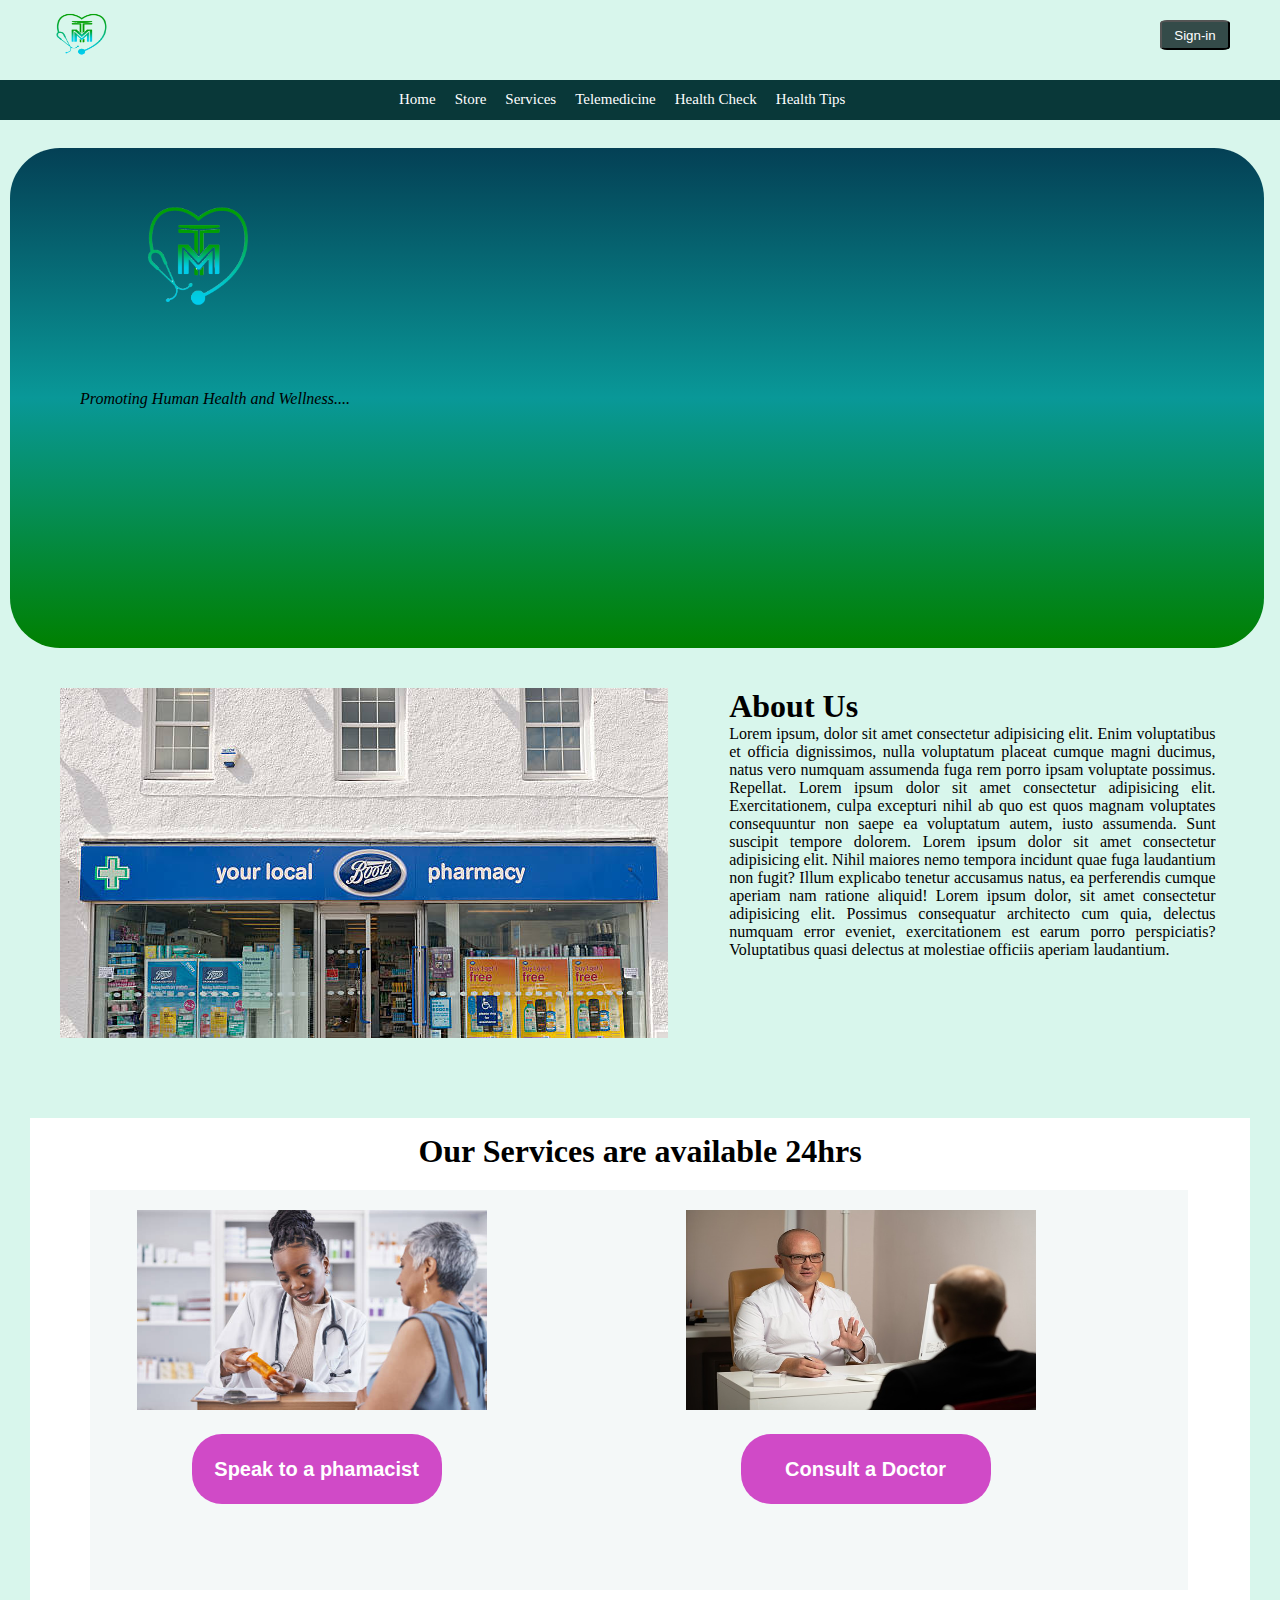
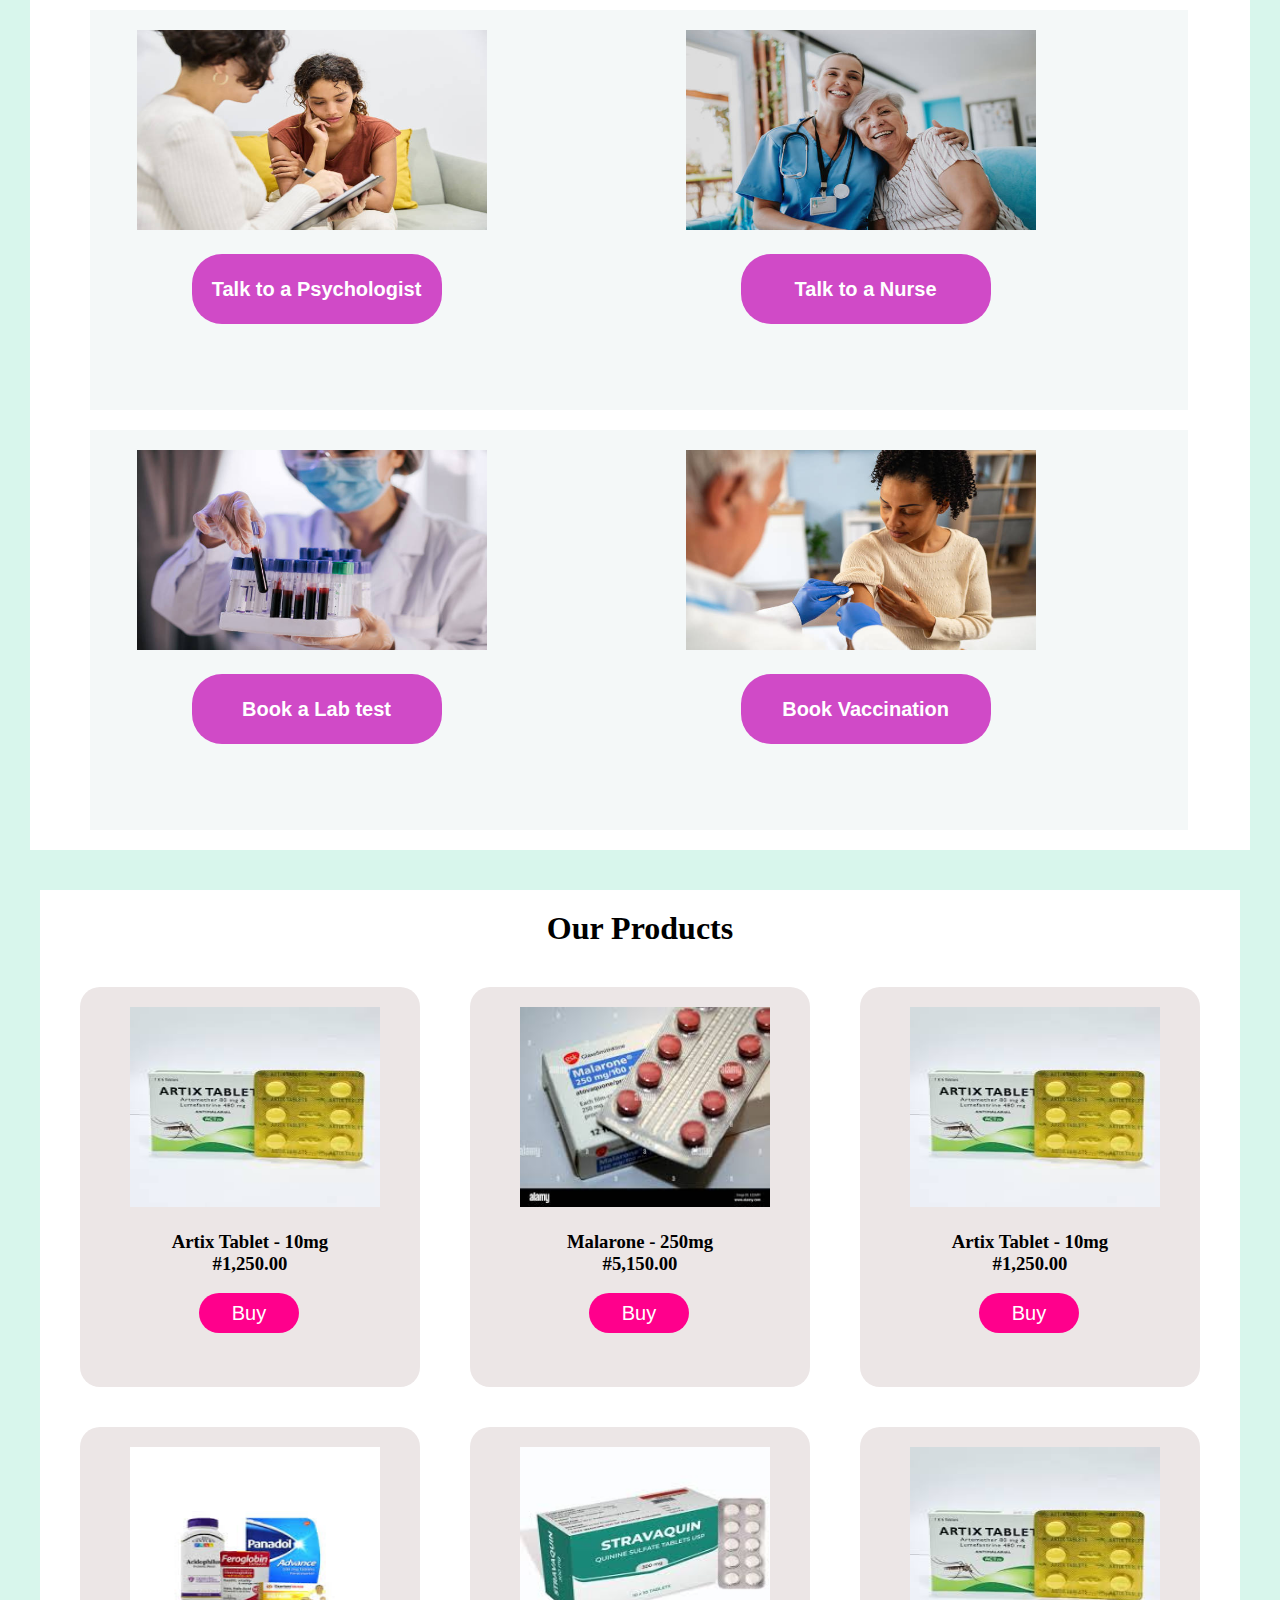
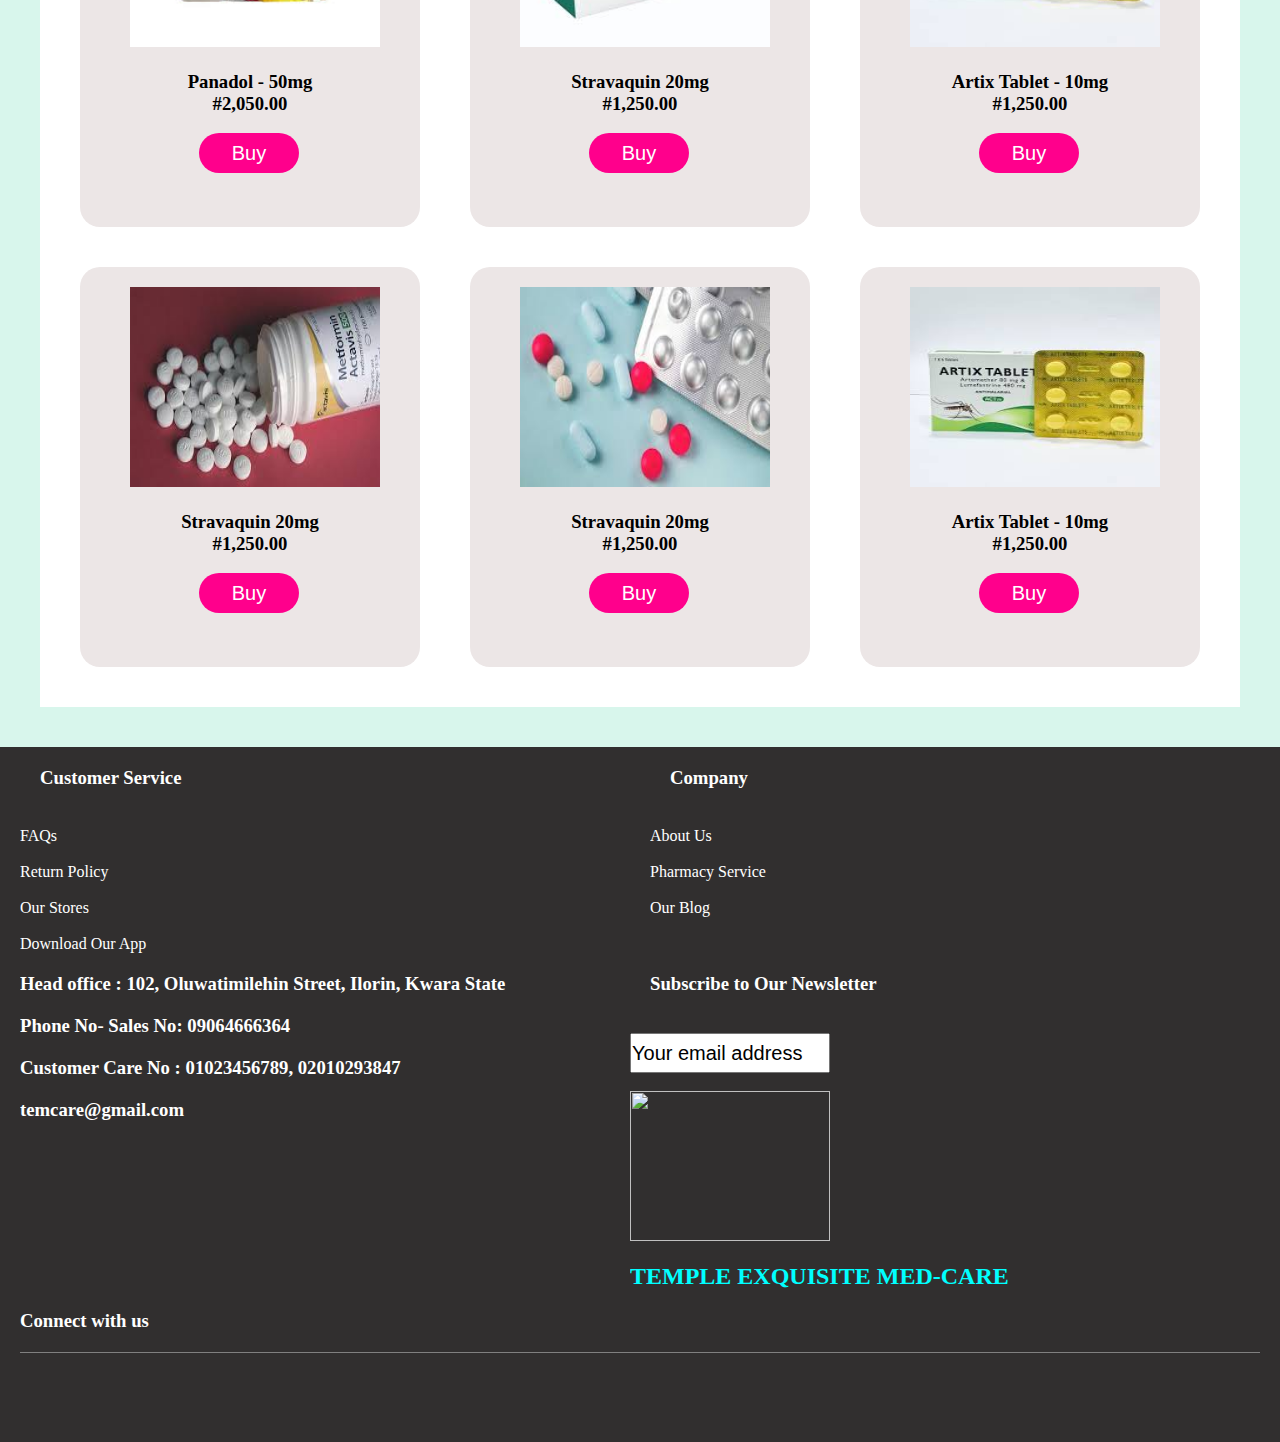
==== commit beddf950: "adjust mobile view" ====
--- a/index.html
+++ b/index.html
@@ -233,6 +233,7 @@
                 <a href="#"><button>Buy</button></a>
             </div>
         </div>
+        <!--
         <div class="sample">
             <div class="drug">
                 <img src="drug7.jpeg" alt="Drugs and Medications"/>
@@ -253,47 +254,7 @@
                     <a href="#"><button>Buy</button></a>
                 </div>
         </div>
-
-            <div class="sample">
-                <div class="drug">
-                    <img src="drug9.jpeg" alt="Drugs and Medications"/>
-                    <h3>Stravaquin 20mg</h3>
-                <h3>#1,250.00</h3> <br>
-                <a href="#"><button>Buy</button></a>
-                </div>
-                <div class="drug">
-                    <img src="drug10.jpeg" alt="Drugs and Medications"/>
-                    <h3>Stravaquin 20mg</h3>
-                <h3>#1,250.00</h3> <br>
-                <a href="#"><button>Buy</button></a>
-                </div>
-                <div class="drug">
-                    <img src="drug1.jpeg" alt="Drugs and Medications"/>
-                    <h3>Artix Tablet - 10mg</h3>
-                    <h3>#1,250.00</h3> <br>
-                    <a href="#"><button>Buy</button></a>
-                </div>
-            </div>
-            <div class="sample">
-                <div class="drug">
-                    <img src="drug11.jpeg" alt="Drugs and Medications"/>
-                    <h3>Stravaquin 20mg</h3>
-                <h3>#1,250.00</h3> <br>
-                <a href="#"><button>Buy</button></a>
-                </div>
-                <div class="drug">
-                    <img src="drug12.jpeg" alt="Drugs and Medications"/>
-                    <h3>Stravaquin 20mg</h3>
-                <h3>#1,250.00</h3> <br>
-                <a href="#"><button>Buy</button></a>
-                </div>
-                <div class="drug">
-                    <img src="drug1.jpeg" alt="Drugs and Medications"/>
-                    <h3>Artix Tablet - 10mg</h3>
-                    <h3>#1,250.00</h3> <br>
-                    <a href="#"><button>Buy</button></a>
-                </div>
-            </div>
+    -->
     </section>
     </section>
 
--- a/index.css
+++ b/index.css
@@ -69,7 +69,7 @@
 }
 
 #mobile button {
-    margin: 5px 0 5px 200px;
+    margin: 5px 0 5px 25px;
     background: rgb(255, 255, 255);
     height: 30px;
     width: 70px;
@@ -151,20 +151,25 @@
 }
 
 @keyframes taiwo {
-    0% {background: linear-gradient(rgb(4, 64, 85), rgb(9, 152, 152), green);
+    0% {background-image: url(istockphoto-1142519210-612x612.jpg);
         background-repeat: no-repeat;
-    }
-    40% {background: linear-gradient(rgb(4, 64, 85), rgb(9, 152, 152), green);
+        background-size: contain;
+    }
+    40% {background-image: url(istockphoto-1142519210-612x612.jpg);
         background-repeat: no-repeat;
+        background-size: contain;
     }
     60% {background-image: url(istockphoto-1142519210-612x612.jpg);
         background-repeat: no-repeat;
+        background-size: contain;
     }
     80% {background-image: url(istockphoto-1142519210-612x612.jpg);
         background-repeat: no-repeat;
+        background-size: contain;
     }
     100% {background-image: url(istockphoto-1142519210-612x612.jpg);
         background-repeat: no-repeat;
+        background-size: contain;
     }
     }
 @keyframes H1 {
@@ -502,7 +507,7 @@
 }
 
 footer {
-    height: 400px;
+    height: fit-content;
     background: rgb(49, 47, 47);
 }
 
@@ -564,7 +569,7 @@
     margin: 20px;
 }
 footer h3 {
-    margin: 20px 20px 10px 20%;
+    margin: 20px;
 }
 
 
@@ -572,27 +577,105 @@
 
 
 @media(max-width:768px) {
+    
+    .temcare {
+        border-radius: 50px;
+        max-width: 100%;
+        width: 100%;
+        background: linear-gradient(rgb(4, 64, 85), rgb(9, 152, 152), green);
+        background-repeat: no-repeat;
+        background-size: contain;
+        height: 250px;
+        margin: 0;
+        border-radius: 0;
+        
+    }
+    .temcare h1 {
+        color: white;
+        margin-left: 20px;
+        font-size: 16px;
+        
+    }
+    
+    .temcare h2 {
+        color: rgb(16, 223, 202);
+        margin-left: 50px;
+        font-size: 16px;
+        font-weight: 700;
+        opacity: 0;
+        transition: 2s ease-in;
+        animation-name: H2;
+        animation-duration: 6s;
+        animation-iteration-count: infinite;
+    }
+    
+    .temcare p {
+        color: BLACK;
+        margin-left: 20px;
+        font-size: 12px;
+    }
+    
+    .temcare img {
+        width: 80px;
+        height: 80px;
+        margin: 30px 0 0 15%;
+
+    }
+
+    .slide {
+        margin: 10px;
+        display:flex;
+        justify-content: space-around;
+        height: 400px;
+        max-width: 95%;
+    }
+    
+    .about {
+        width: 100%;
+        text-align: justify;
+    }
+    
+    .display {
+        width: 100%;
+        height: 250px;
+        background: url(istockphoto-458633357-612x612.jpg);
+        background-repeat: no-repeat;
+        background-size: cover;
+        
+    }
+    
+    .slider-nav {
+        display: none;
     }
     .services {
         overflow: visible;
         display: block;
-        width: 95%; 
-        margin: 20px;
+        width: 100%; 
+        margin: 0;
         height: fit-content;
     }
     
     .roles {
         display: block;
         width: 100%;
-        height: 350px;
+        height: 300px;
         
     }
     
     .roles img {
-        height: 200px;
-        width:90%;
-        margin: 20px;
-        
+        height: 150px;
+        width:100%;
+        margin: 0;
+    }
+
+    .roles button {
+        width: 200px;
+        height: 50px;
+        color: white;
+        background-color: rgb(208, 74, 199);
+        font-size: 15px;
+        font-weight: 900;
+        margin-left: 15%;
     }
 
     .drug {
@@ -638,11 +721,7 @@
 
     footer {
         height: fit-content;
-    }
-
-    footer {
         display: block;
-        width: 100%;
-        margin: 20px;
-    }
-    
+    }
+}
+    
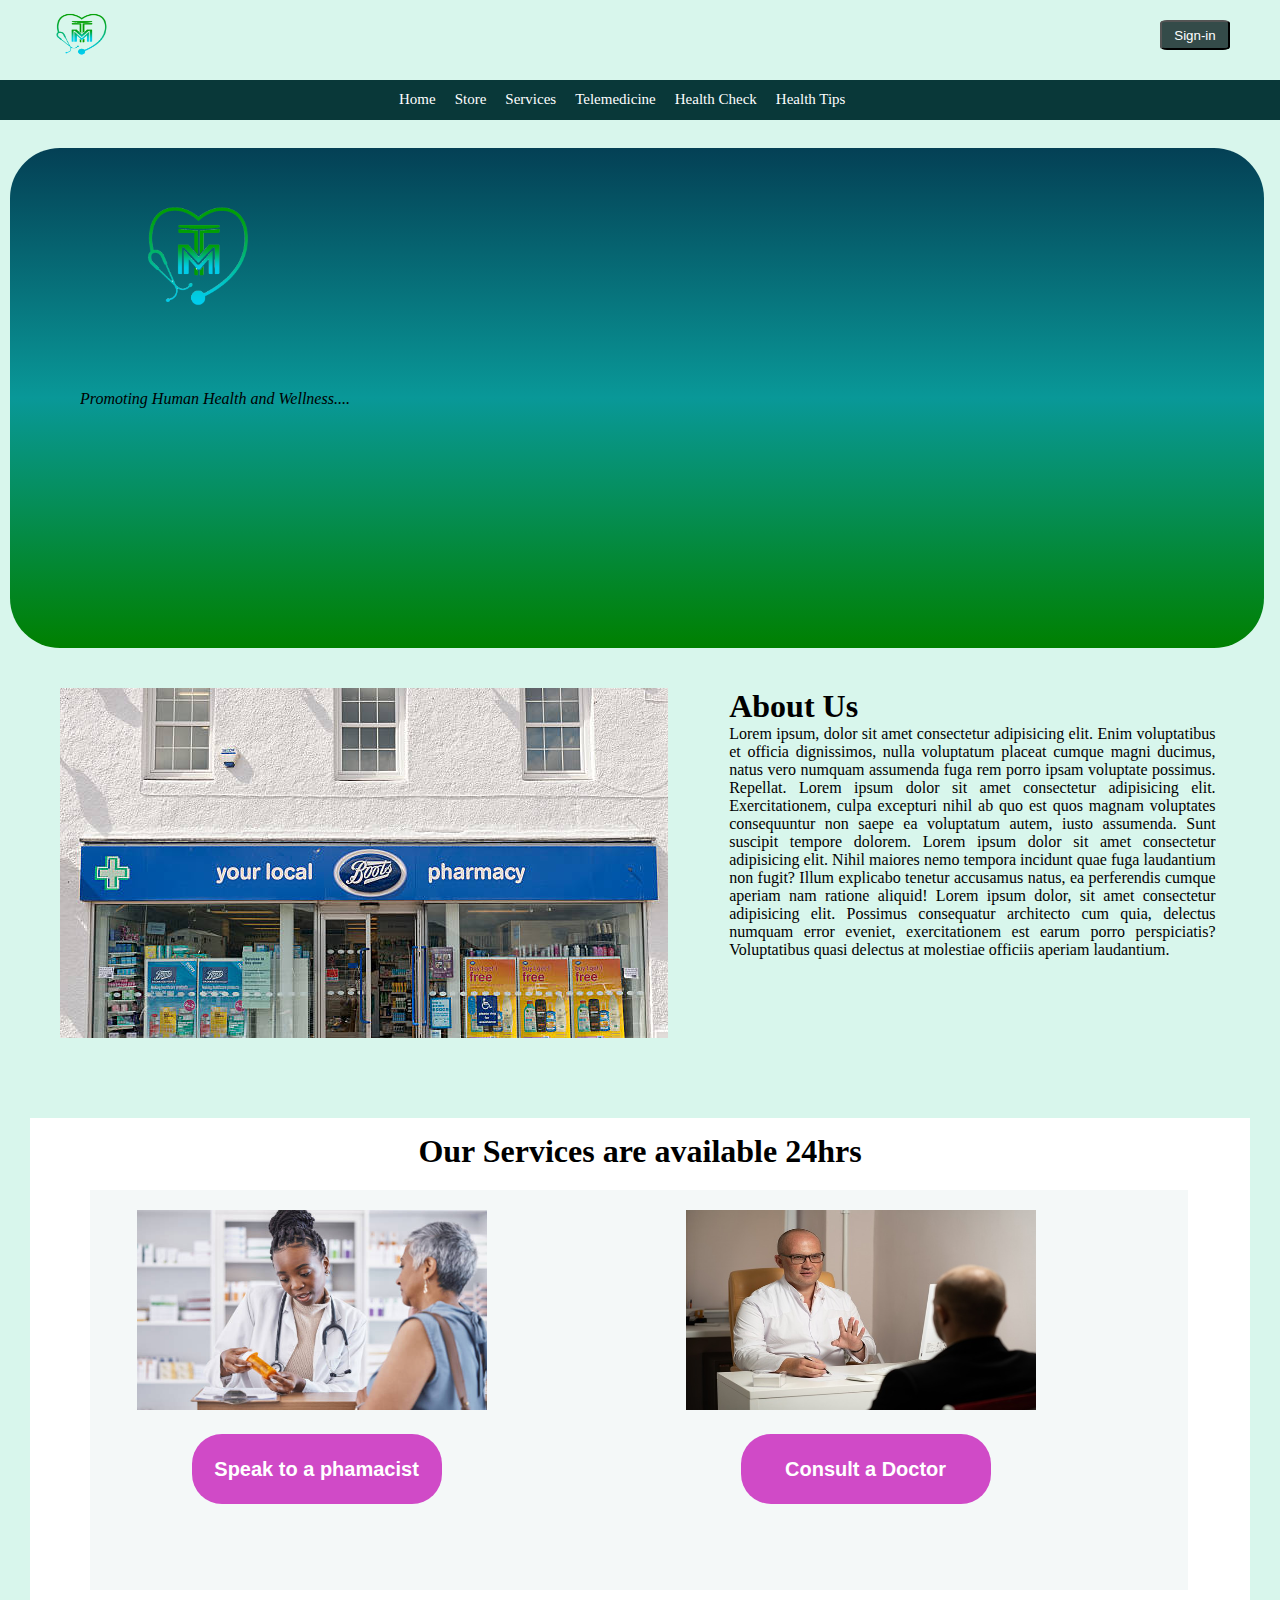
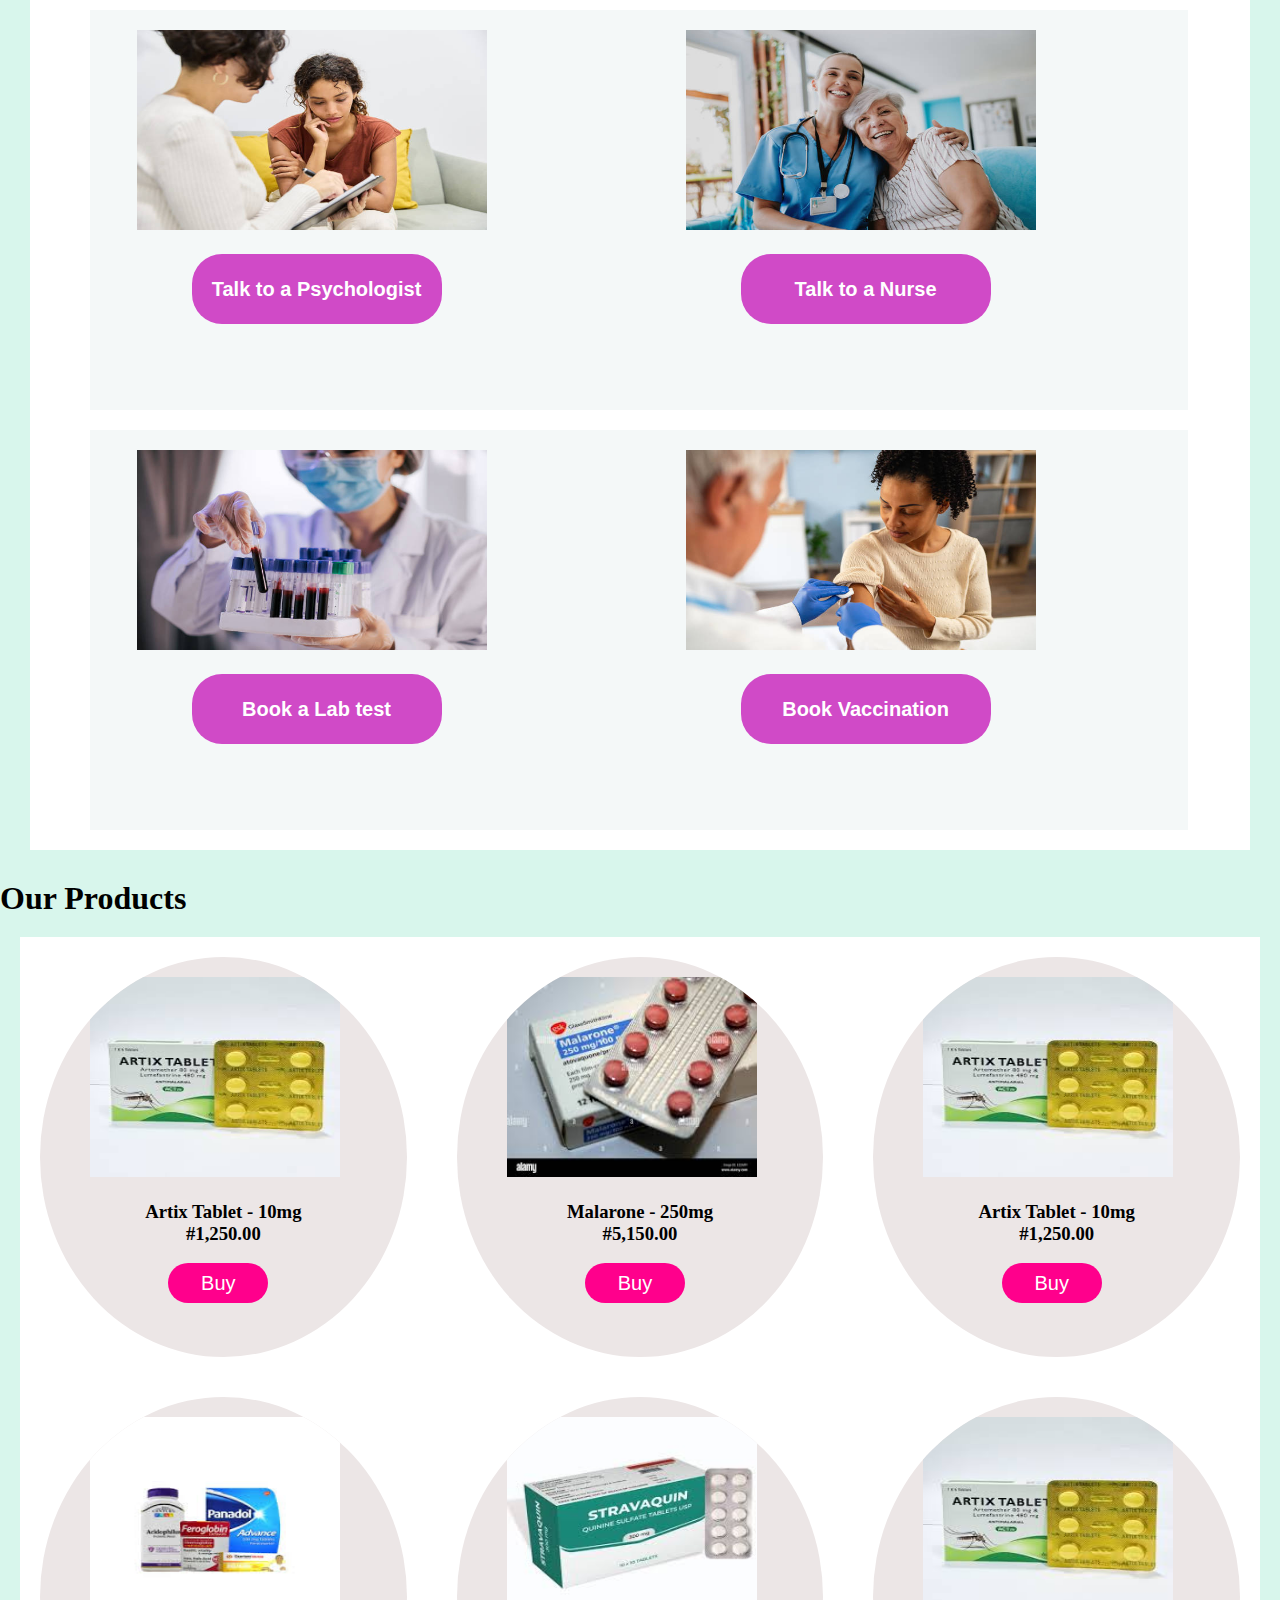
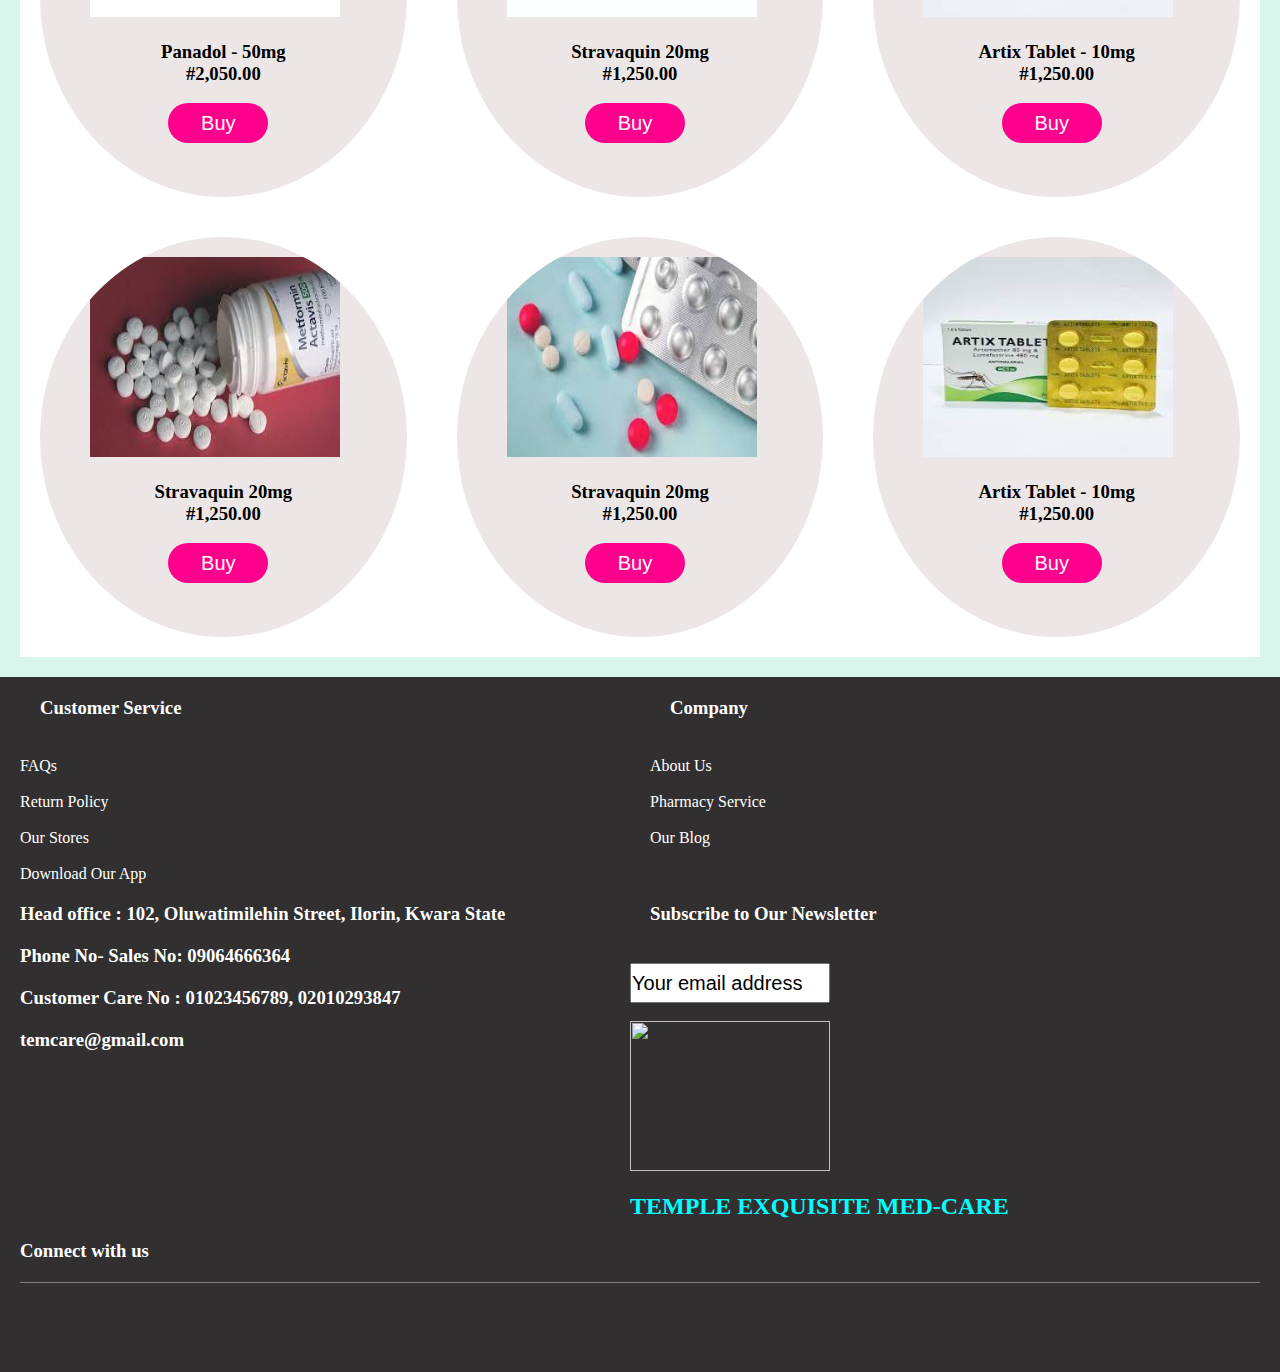
==== commit b91480af: "adjust" ====
--- a/index.html
+++ b/index.html
@@ -13,11 +13,15 @@
                 <div id="logo">
                     <img class="logo" src="tem-logo.png"/>
                 </div>
-                
+                <div id="span">
+                    <span class="icon"><ion-icon name="cart-sharp"></ion-icon></span>
+                    <span class="icon"><ion-icon name="person-sharp"></ion-icon></span>
+                </div>
                 
                 <div class="button">
+                   
                     <a href="#"><button>Sign-in</button></a> 
-                    <span class="icon"><ion-icon name="cart-sharp"></ion-icon></span>
+                    
                 </div>
             </div>
     
@@ -86,18 +90,6 @@
     <div class="slide">
 
         <div class="display">
-            <div class="slider-nav">
-                <a href="#slider1"></a>
-                <a href="#slider2"></a>
-                <a href="#slider3"></a>
-                <a href="#slider4"></a>
-                <a href="#slider5"></a>
-                <a href="#slider6"></a>
-                <a href="#slider7"></a>
-                <a href="#slider8"></a>
-                <a href="#slider9"></a>
-                <a href="#slider10"></a>
-            </div>
         </div>
 
         <div class="about">
@@ -167,7 +159,7 @@
     </section>
     </section>
 
-    <section class="category">
+    <section>
         
     <h1>Our Products</h1>
 
--- a/index.css
+++ b/index.css
@@ -27,10 +27,15 @@
 
 #span {
     display:flex;
+    margin: 10px;
+}
+
+span {
+    padding-left: 20px;
 }
 
 .icon {
-    font-size: 1cm;
+    font-size: .7cm;
     color: rgb(34, 1, 1);
 }
 
@@ -479,7 +484,7 @@
     background: rgb(236, 230, 230);
     height: 400px;
     width: 30%;
-    border-radius: 20px;
+    border-radius: 50%;
     margin: 20px;
     
 }
@@ -578,6 +583,18 @@
 
 @media(max-width:768px) {
     
+
+    #first {
+        height: 60px;
+        display: flex;
+        justify-content: space-between;
+    }
+    
+    .logo {
+        width: 60px;
+        height: 50px;
+        margin: 10px 40px;
+    }
     .temcare {
         border-radius: 50px;
         max-width: 100%;
@@ -612,7 +629,7 @@
     .temcare p {
         color: BLACK;
         margin-left: 20px;
-        font-size: 12px;
+        font-size: 8px;
     }
     
     .temcare img {
@@ -678,24 +695,64 @@
         margin-left: 15%;
     }
 
+    .products {
+        max-width: 100%; 
+        margin: 10px;
+        background-color: inherit;
+    }
+    
+    .category {
+        background-color: rgb(136, 49, 49);
+        margin: 10px;
+        max-width: 100%;
+    }
+    
+    .category h1 {
+        text-align: center;
+        margin-top: 20px;
+    }
+    .sample {
+        position:relative;
+        width: 100%;
+        display: flex;
+        justify-content: space-between;
+        justify-content: space-around;
+        column-gap: 10px;
+    
+    }
+
     .drug {
-        background: rgb(188, 234, 219);
-        height: 400px;
-        width: 90%;
-        border-radius: 50px;
-        margin: 20px;
+        background: rgb(3, 239, 176);
+        height: 350px;
+        width: 100%;
+        border-radius: 5%;
+        margin-bottom: 10px;
+        margin: 10px 0;
         
     }
     
     .drug img {
-        width: 400px;
-        max-width: 80%;
-        height: 230px;
-        margin: 20px 10%;
+        width: 100%;
+        max-width: 100%;
+        height: 200px;
+        margin: 20px 0;
+    }
+    .drug button {
+        font-size: 20px;
+        font-family: Arial, Helvetica, sans-serif;
+        width: 100px;
+        height: 40px;
+        border-radius: 30px;
+        background-color: rgb(255, 0, 140);
+        color: white;
+        border: none;
+        margin: -10px 0 10px 25%;
     }
     .sample {
         display: block;
         width: 100%;
+        height: fit-content;
+        margin: 0;
     }
     .slide {
         display:block;
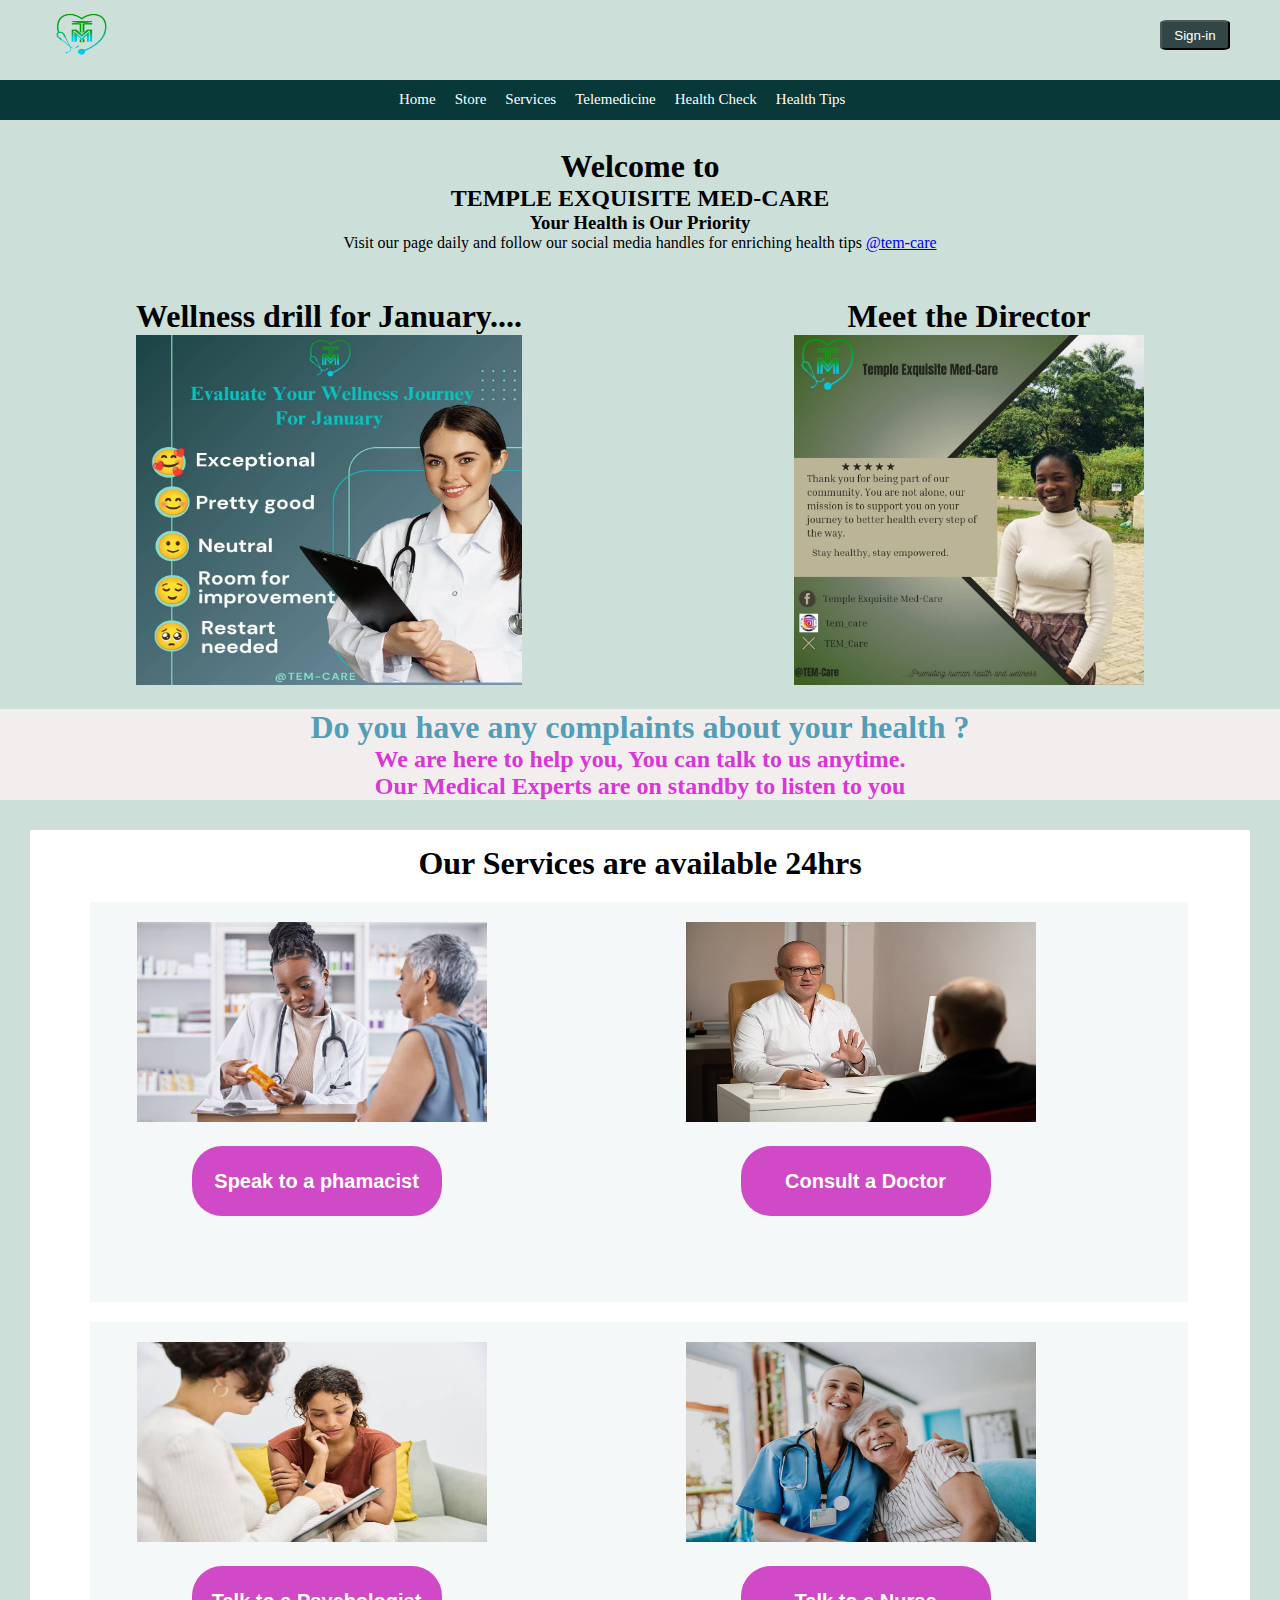
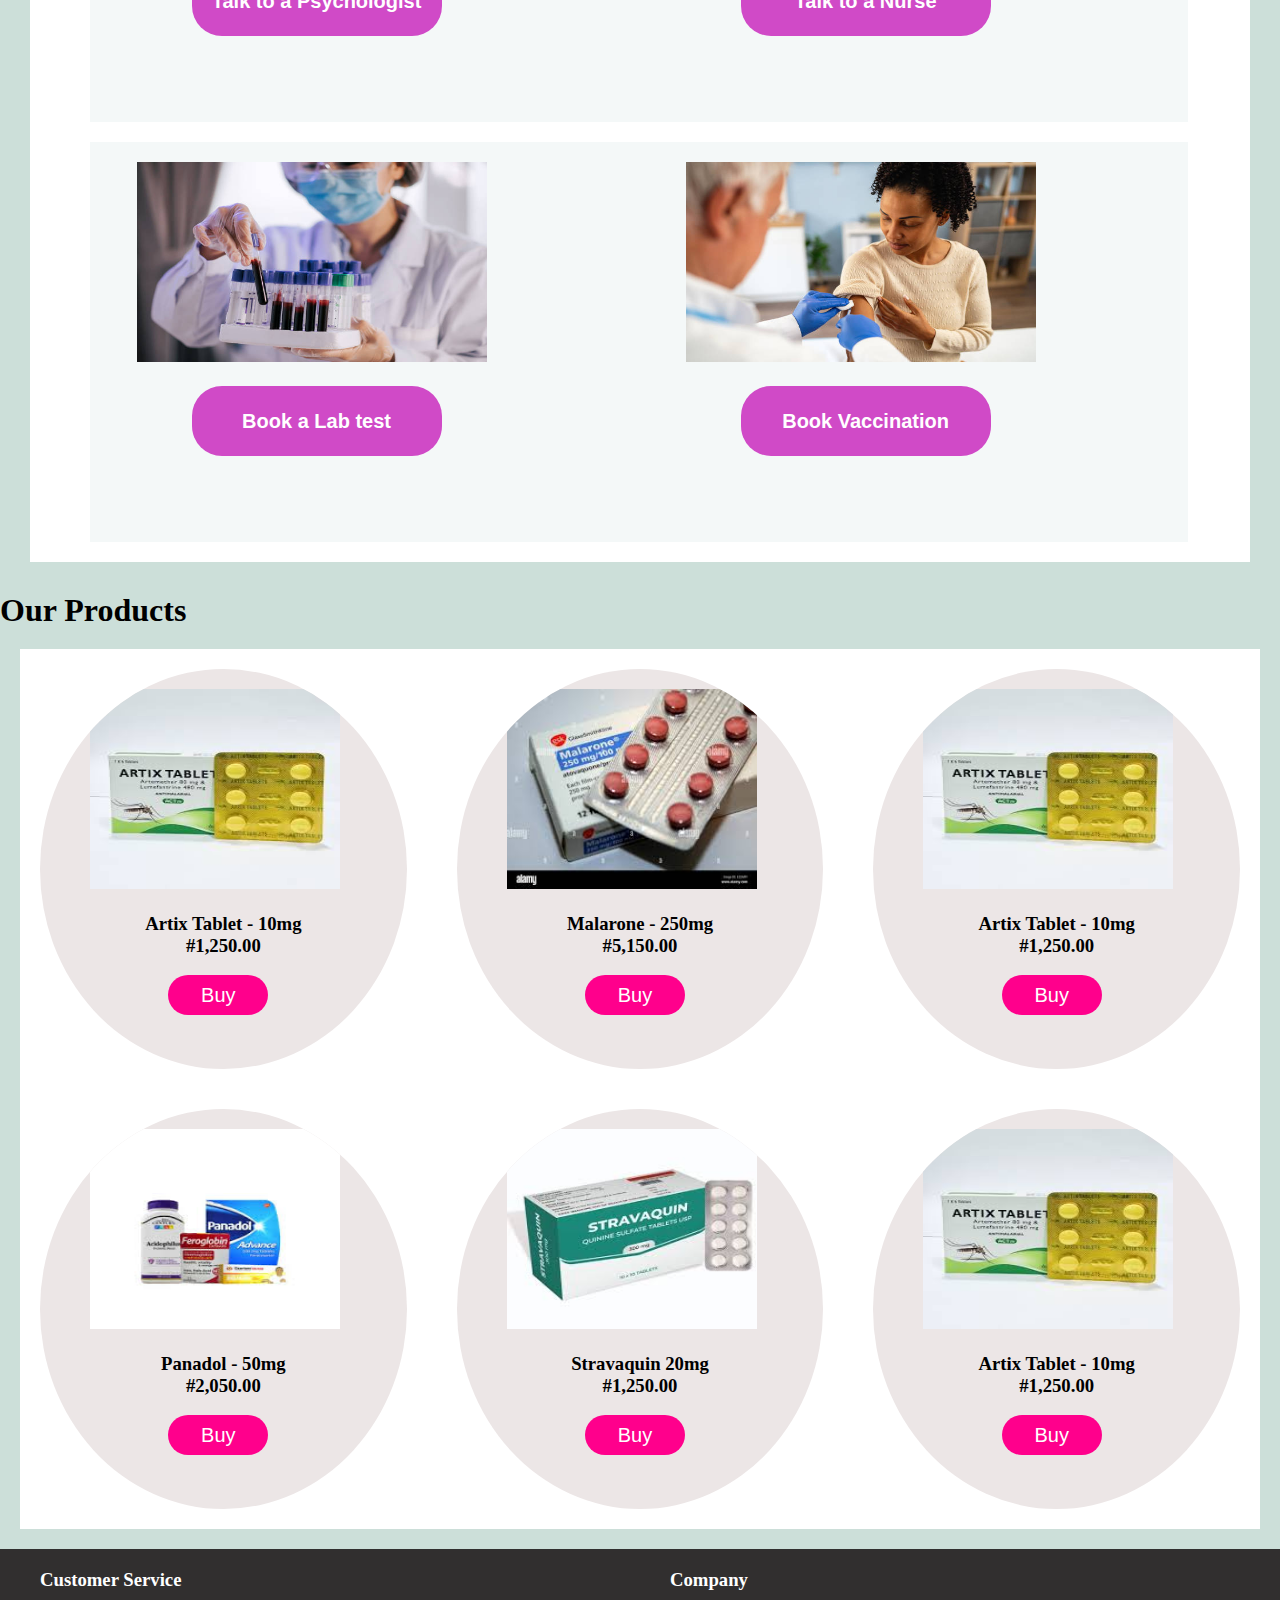
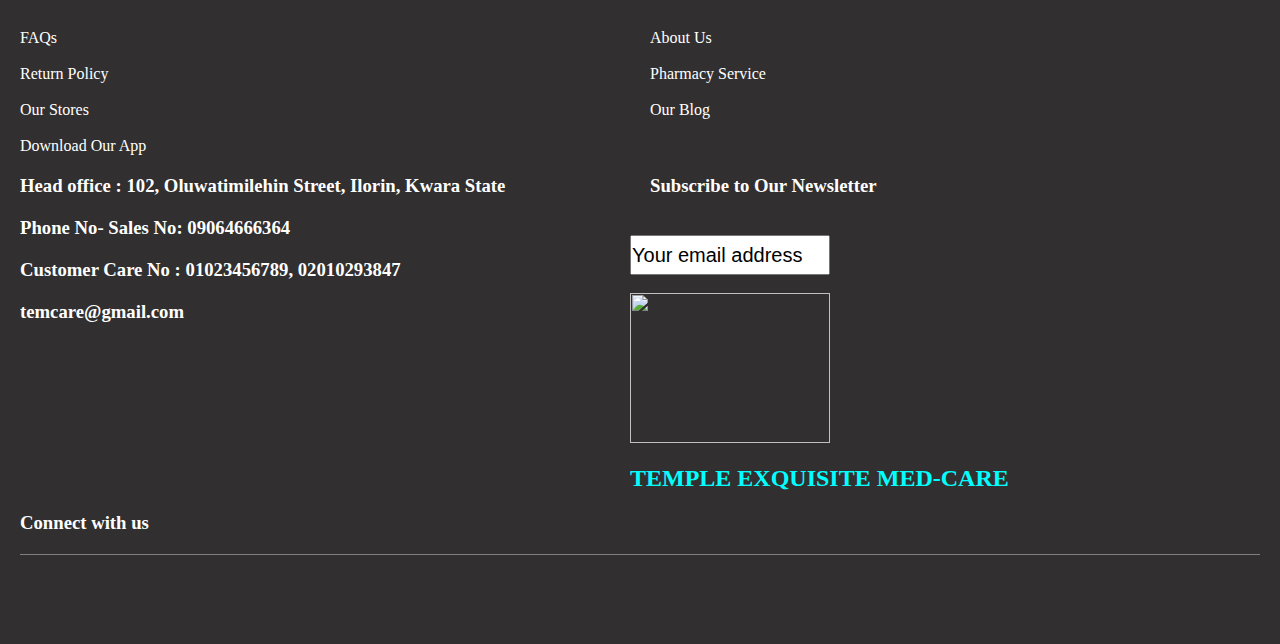
==== commit 5912f44f: "add new features" ====
--- a/index.html
+++ b/index.html
@@ -64,6 +64,41 @@
         </div>
     </section>
 
+    <div class="welcome">
+        <h1>Welcome to</h1>
+        <h2>TEMPLE EXQUISITE MED-CARE</h2>
+        <h3>Your Health is Our Priority</h3>
+        <div>
+            <p>Visit our page daily and follow our social media handles for enriching health tips <a href="a">@tem-care</a></p>
+            </div>
+    </div>
+
+    
+        <div class="director">
+            <div>
+                <h1>Wellness drill for January....</h1>
+                <img  src="IMG-20250131-WA0007.jpg"/>
+            </div>
+
+            <div>
+                <h1>Meet the Director</h1>
+                <img  src="IMG-20241025-WA0002.jpg"/></div>
+        </div>
+    </div>
+
+    <div class="info">
+        <h1>
+            Do you have any complaints about your health ?
+        </h1>
+        <h2>
+            We are here to help you, You can talk to us anytime.
+        </h2>
+        <h2>
+            Our Medical Experts are on standby to listen to you
+        </h2>
+        
+    </div>
+
     <!--
     <section class="container">
         <div class="slider-wrapper">
@@ -84,7 +119,7 @@
             </div>
         </div>
     </section>
-    -->
+    
 
 
     <div class="slide">
@@ -109,6 +144,7 @@
                  quasi delectus at molestiae officiis aperiam laudantium.</p>
         </div>
     </div>
+-->
 
 
     <section class="taiwo">
@@ -160,8 +196,9 @@
     </section>
 
     <section>
-        
-    <h1>Our Products</h1>
+      
+        <section id="product">
+      <h1>Our Products</h1>
 
     <section class="products">
         <div class="sample">
@@ -204,6 +241,7 @@
                 <a href="#"><button>Buy</button></a>
             </div>
         </div>
+        <!---
     
         <div class="sample">
             <div class="drug">
@@ -225,7 +263,7 @@
                 <a href="#"><button>Buy</button></a>
             </div>
         </div>
-        <!--
+        
         <div class="sample">
             <div class="drug">
                 <img src="drug7.jpeg" alt="Drugs and Medications"/>
--- a/index.css
+++ b/index.css
@@ -7,7 +7,7 @@
 }
 
 body {
-    background-color: rgb(216, 246, 236);
+    background-color: rgb(204, 223, 217);
 }
 
 /* Header Section */
@@ -96,6 +96,7 @@
 /* Section 2 - Tem-care*/
 
 .temcare {
+    display: none;
     border-radius: 50px;
     max-width: 100%;
     width: 98%;
@@ -108,7 +109,6 @@
     animation-duration: 10s;
     transition: 2s ease-in-out;
     animation-iteration-count: infinite;
-    
 }
 .temcare h1 {
     color: white;
@@ -315,6 +315,66 @@
     }
 }
 
+.welcome {
+    margin: 10px;
+    background-color: inherit;
+    height: 120px;
+}
+ .welcome h1 {
+    text-align: center; 
+ }
+ .welcome h2 {
+    text-align: center; 
+ }
+ .welcome h3 {
+    text-align: center; 
+ }
+ .welcome p {
+    text-align: center; 
+ }
+
+
+.director {
+    display: flex;
+    justify-content: space-between;
+    justify-content: space-around;
+    margin-bottom: 20px;
+}
+.director h1 {
+    margin-top: 20px;
+}
+
+.director h1 {
+    text-align: center;
+}
+
+.director h2 {
+    text-align: center;
+}
+
+.director img {
+    height: 350px;
+    width: 100%;
+}
+
+.info {
+    background: rgb(242, 238, 238);
+    
+}
+
+.info h1 {
+    color:rgb(83, 158, 183);
+    text-align: center;
+}
+
+.info h2 {
+    color:rgb(216, 54, 214);
+    text-align: center;
+}
+
+ 
+
+
 /* Images Slider Section*/ 
 
 .slide {
@@ -581,11 +641,10 @@
 
 
 
-@media(max-width:768px) {
-    
-
+@media(max-width:580px) {
+    
     #first {
-        height: 60px;
+        height: 70px;
         display: flex;
         justify-content: space-between;
     }
@@ -593,9 +652,24 @@
     .logo {
         width: 60px;
         height: 50px;
-        margin: 10px 40px;
-    }
+        margin: 5px 40px 0 30px;
+        border-left: 2px solid rgb(0, 0, 0);
+    
+    }
+
+    header{
+        display: none;
+    }
+    #mobile {
+        margin-top: -30px;
+        display: flex;
+    }
+    #first button {
+        display: none;
+    }
+
     .temcare {
+        display: block;
         border-radius: 50px;
         max-width: 100%;
         width: 100%;
@@ -636,8 +710,46 @@
         width: 80px;
         height: 80px;
         margin: 30px 0 0 15%;
-
-    }
+    }
+    .welcome {
+        height: 160px;
+    }
+
+    .director {
+        display: block;
+    }
+
+    .director h1 {
+        margin-top: 20px;
+    }
+
+    .director h1 {
+        text-align: center;
+    }
+
+    .director h2 {
+        text-align: center;
+    }
+
+    .director img {
+        height: 350px;
+    }
+
+    .info {
+        background: rgb(242, 238, 238);
+        
+    }
+
+    .info h1 {
+        color:rgb(83, 158, 183);
+        text-align: center;
+    }
+
+    .info h2 {
+        color:rgb(216, 54, 214);
+        text-align: center;
+    }
+
 
     .slide {
         margin: 10px;
@@ -648,13 +760,14 @@
     }
     
     .about {
+        display: none;
         width: 100%;
         text-align: justify;
     }
     
     .display {
         width: 100%;
-        height: 250px;
+        height
         background: url(istockphoto-458633357-612x612.jpg);
         background-repeat: no-repeat;
         background-size: cover;
@@ -694,11 +807,21 @@
         font-weight: 900;
         margin-left: 15%;
     }
+    #product {
+        background: white;
+    }
+    #product h1 {
+        color: red;
+        text-align: center;
+        font-size: 20px;
+        padding-top: 20px;
+    }
 
     .products {
         max-width: 100%; 
         margin: 10px;
         background-color: inherit;
+        
     }
     
     .category {
@@ -746,7 +869,7 @@
         background-color: rgb(255, 0, 140);
         color: white;
         border: none;
-        margin: -10px 0 10px 25%;
+        margin: -10px 0 10px 35%;
     }
     .sample {
         display: block;
@@ -766,19 +889,11 @@
     .display {
         width: 90%;
     }
-    header{
-        display: none;
-    }
-    #mobile {
-        display: flex;
-    }
-    #first button {
-        display: none;
-    }
-
+    
     footer {
         height: fit-content;
         display: block;
     }
 }
-    
+
+    
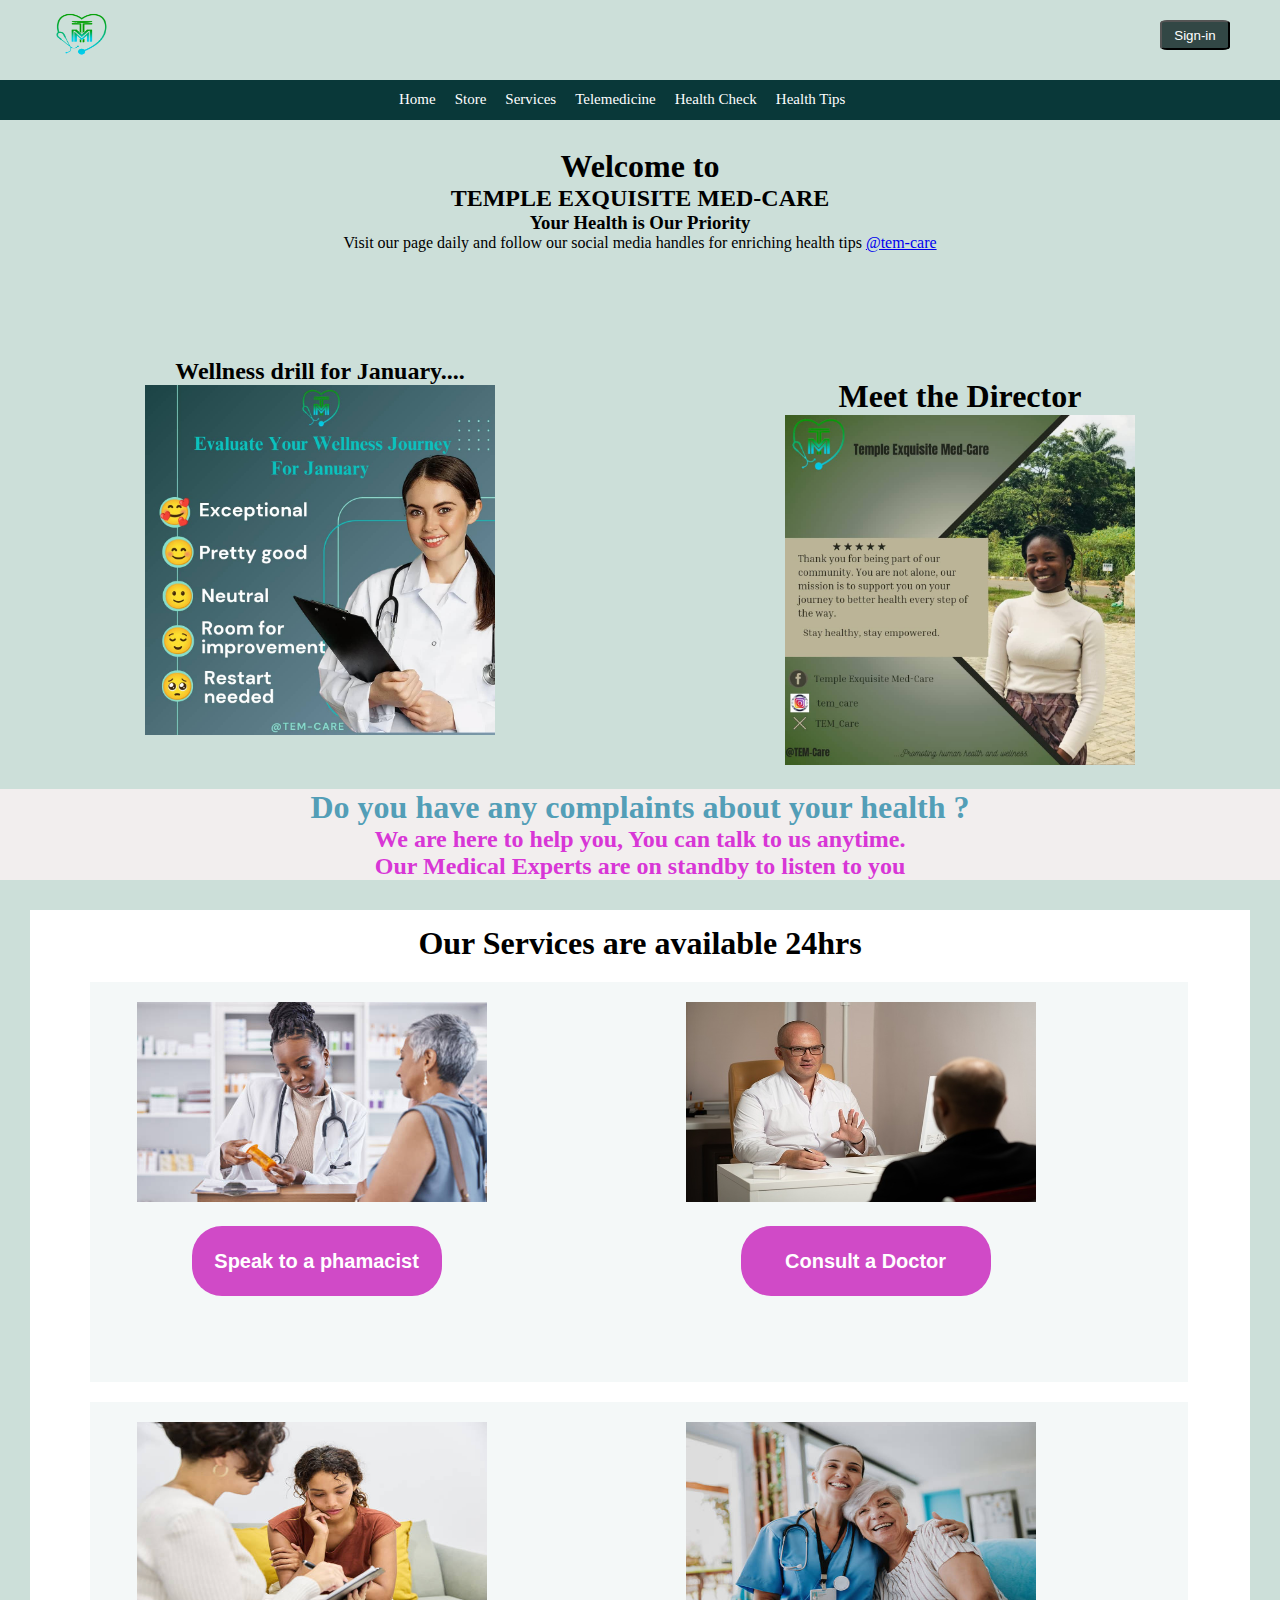
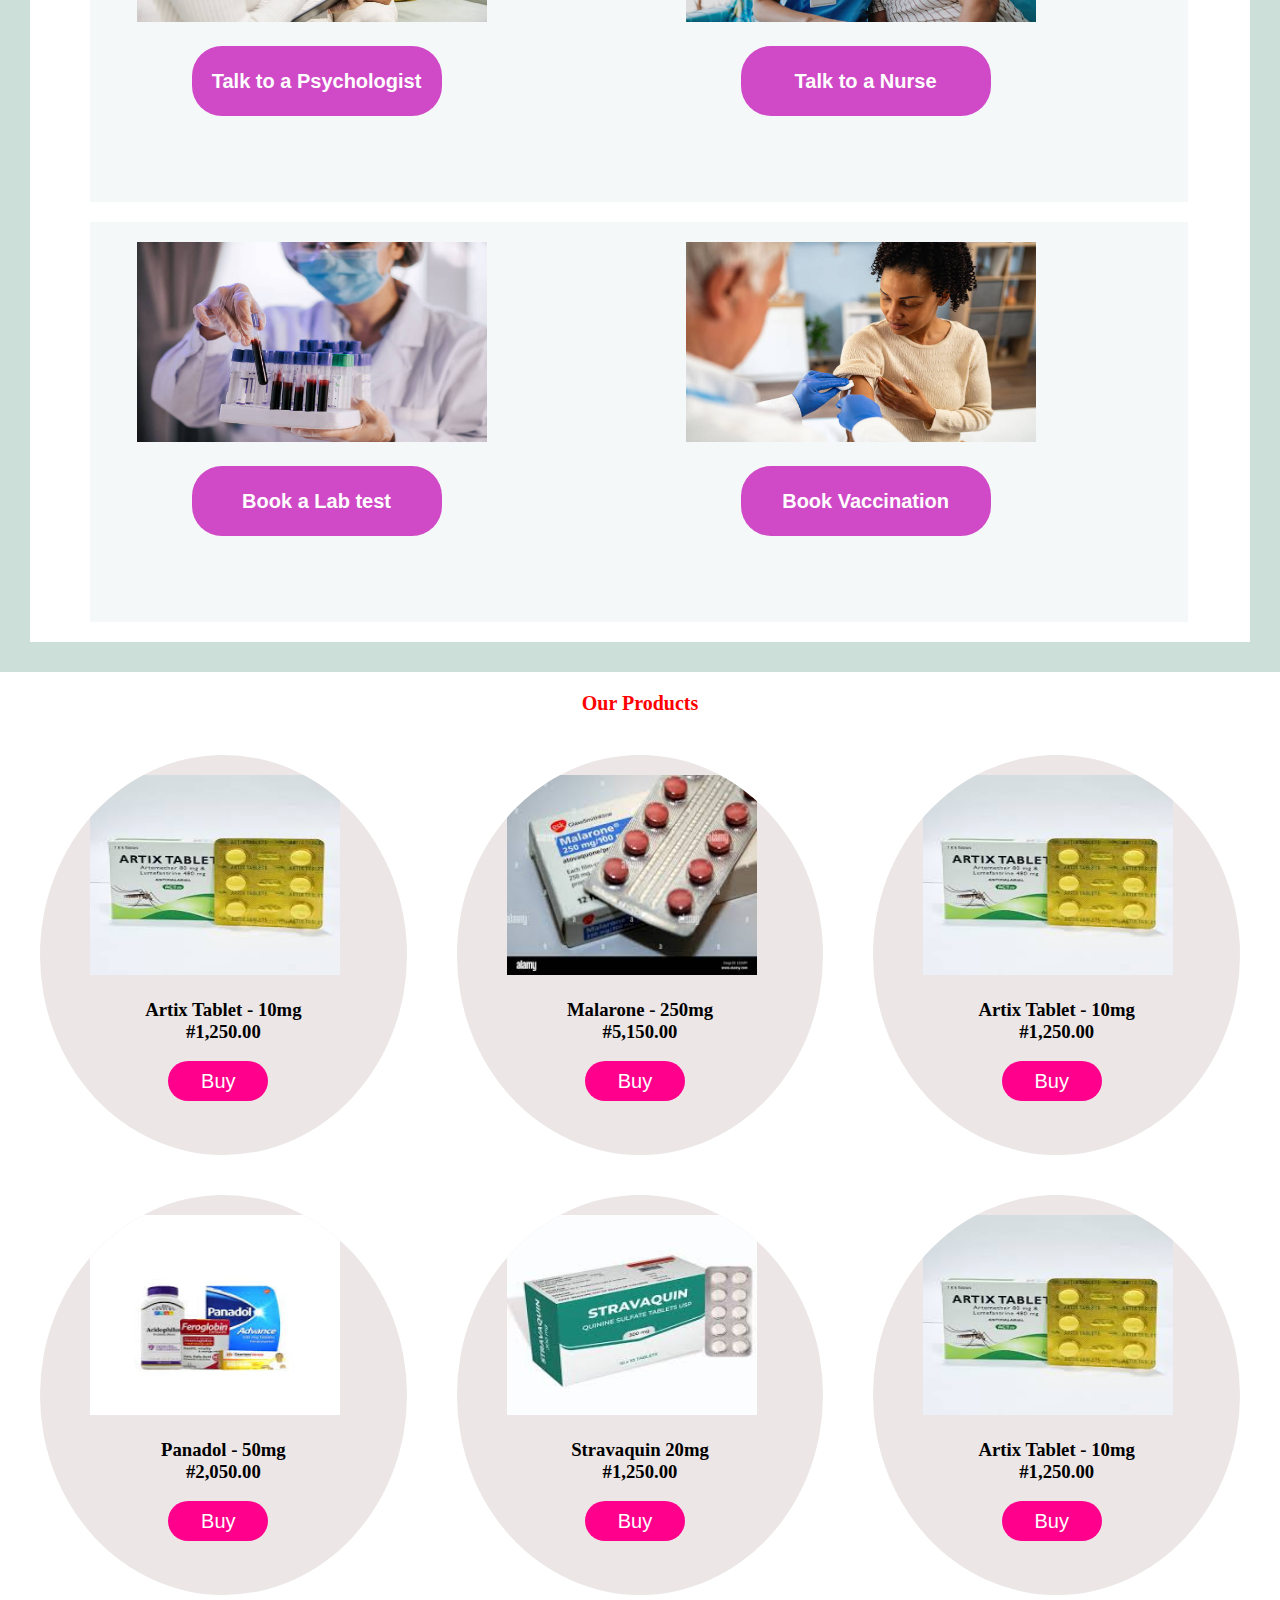
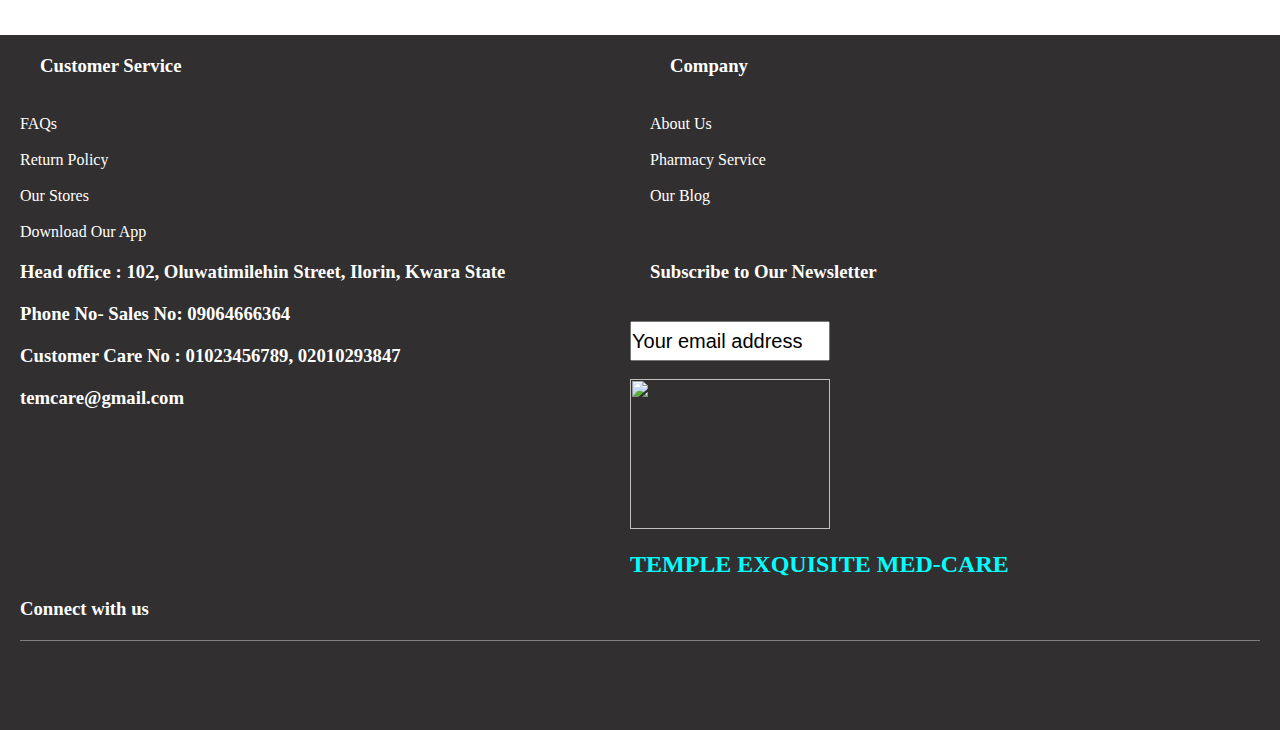
==== commit 4869ed2e: "adjust view" ====
--- a/index.html
+++ b/index.html
@@ -76,7 +76,7 @@
     
         <div class="director">
             <div>
-                <h1>Wellness drill for January....</h1>
+                <h2>Wellness drill for January....</h2>
                 <img  src="IMG-20250131-WA0007.jpg"/>
             </div>
 
--- a/index.css
+++ b/index.css
@@ -74,7 +74,7 @@
 }
 
 #mobile button {
-    margin: 5px 0 5px 25px;
+    margin: 5px 0 5px 60px;
     background: rgb(255, 255, 255);
     height: 30px;
     width: 70px;
@@ -139,9 +139,9 @@
     margin-left: 70px;
     font-size: 16px;
     font-style: italic;
-    transition: 3s ease-in-out;
+    transition: 2s ease-in-out;
     animation-name: p;
-    animation-duration: 60s;
+    animation-duration: 6s;
     animation-iteration-count: infinite;
 }
 
@@ -249,11 +249,11 @@
     }
 
     60% {
-        opacity: 0.5;
+        opacity: 1;
     }
 
     80% {
-        opacity: 0.5;
+        opacity: 1;
     }
 
     100% {
@@ -318,7 +318,7 @@
 .welcome {
     margin: 10px;
     background-color: inherit;
-    height: 120px;
+    height: 200px;
 }
  .welcome h1 {
     text-align: center; 
@@ -506,6 +506,16 @@
         background-repeat: no-repeat;}
 }
 
+
+#product {
+    background: white;
+}
+#product h1 {
+    color: red;
+    text-align: center;
+    font-size: 20px;
+    padding-top: 20px;
+}
 .products {
     max-width: 100%; 
     margin: 20px;
@@ -667,6 +677,7 @@
     #first button {
         display: none;
     }
+    
 
     .temcare {
         display: block;
@@ -685,6 +696,7 @@
         color: white;
         margin-left: 20px;
         font-size: 16px;
+        font-weight: 700;
         
     }
     
@@ -704,6 +716,7 @@
         color: BLACK;
         margin-left: 20px;
         font-size: 8px;
+        font-weight: 800;
     }
     
     .temcare img {
@@ -712,7 +725,7 @@
         margin: 30px 0 0 15%;
     }
     .welcome {
-        height: 160px;
+        height: 200px;
     }
 
     .director {
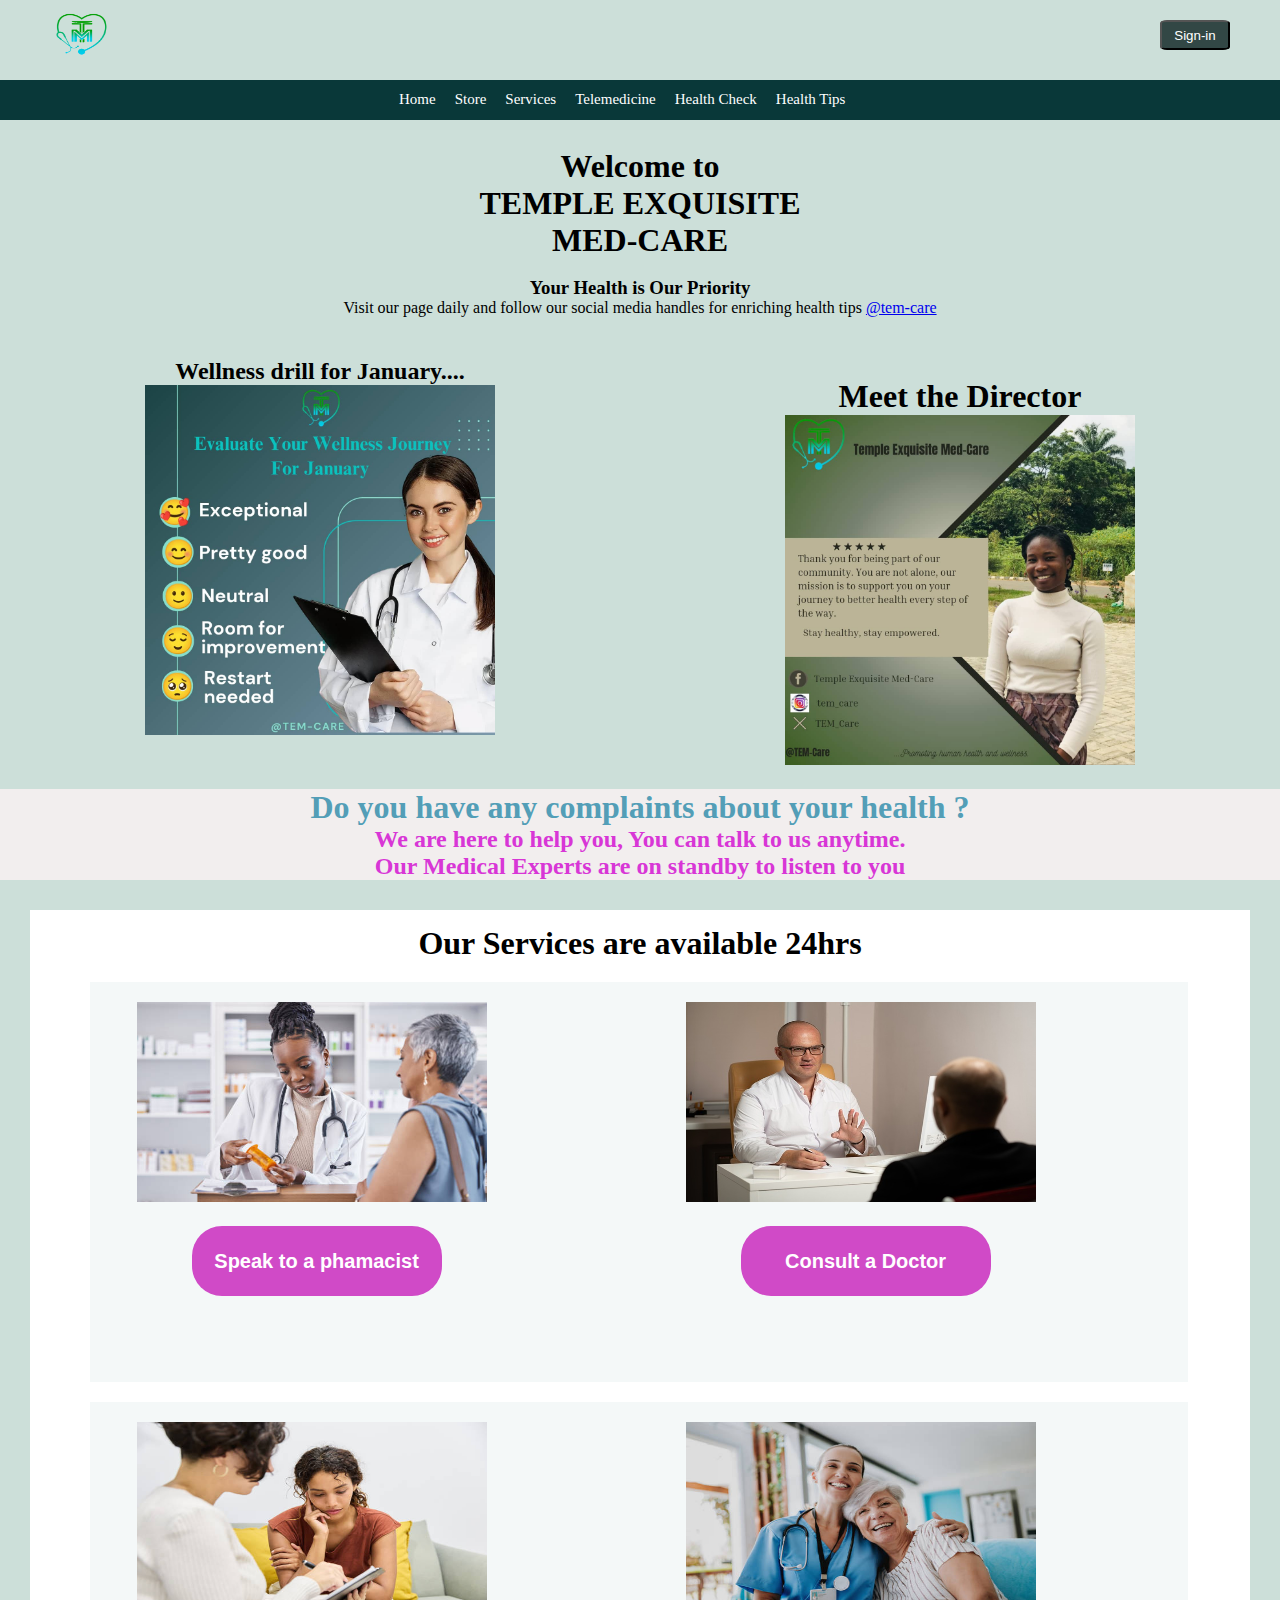
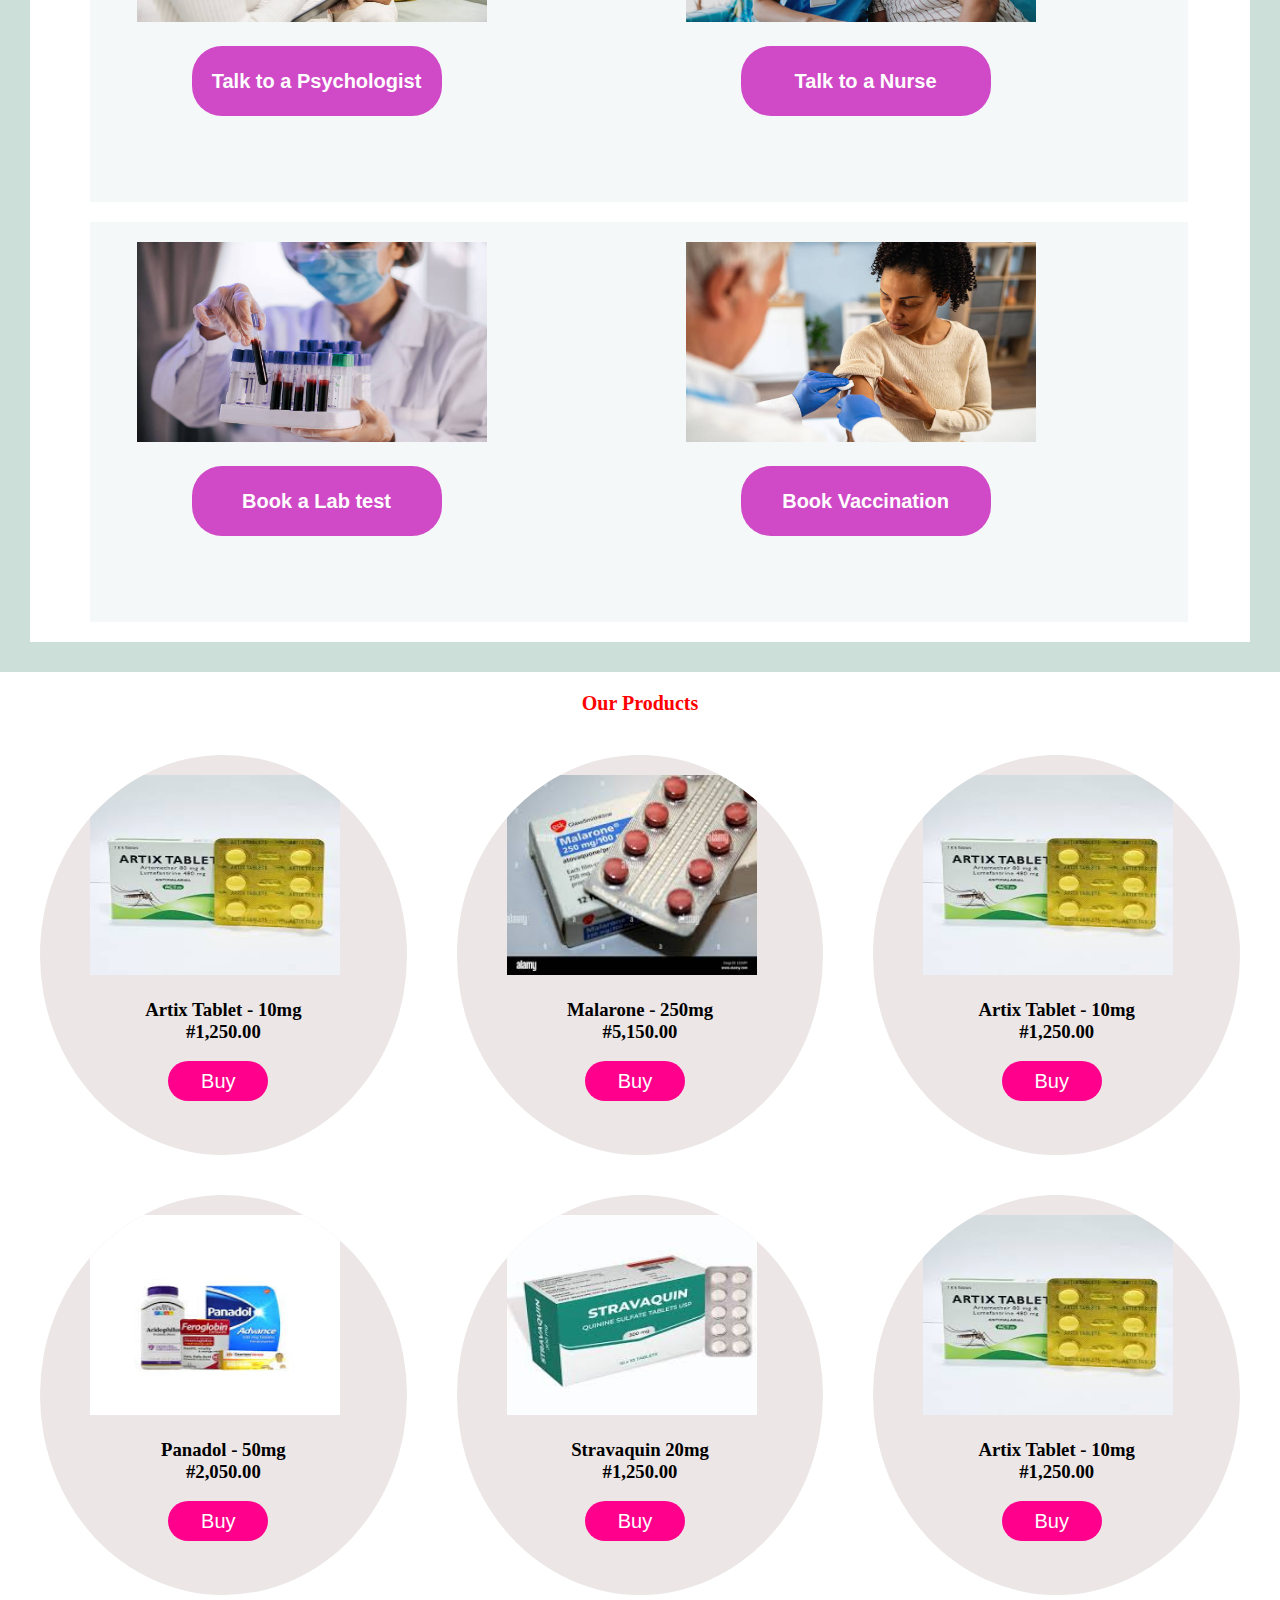
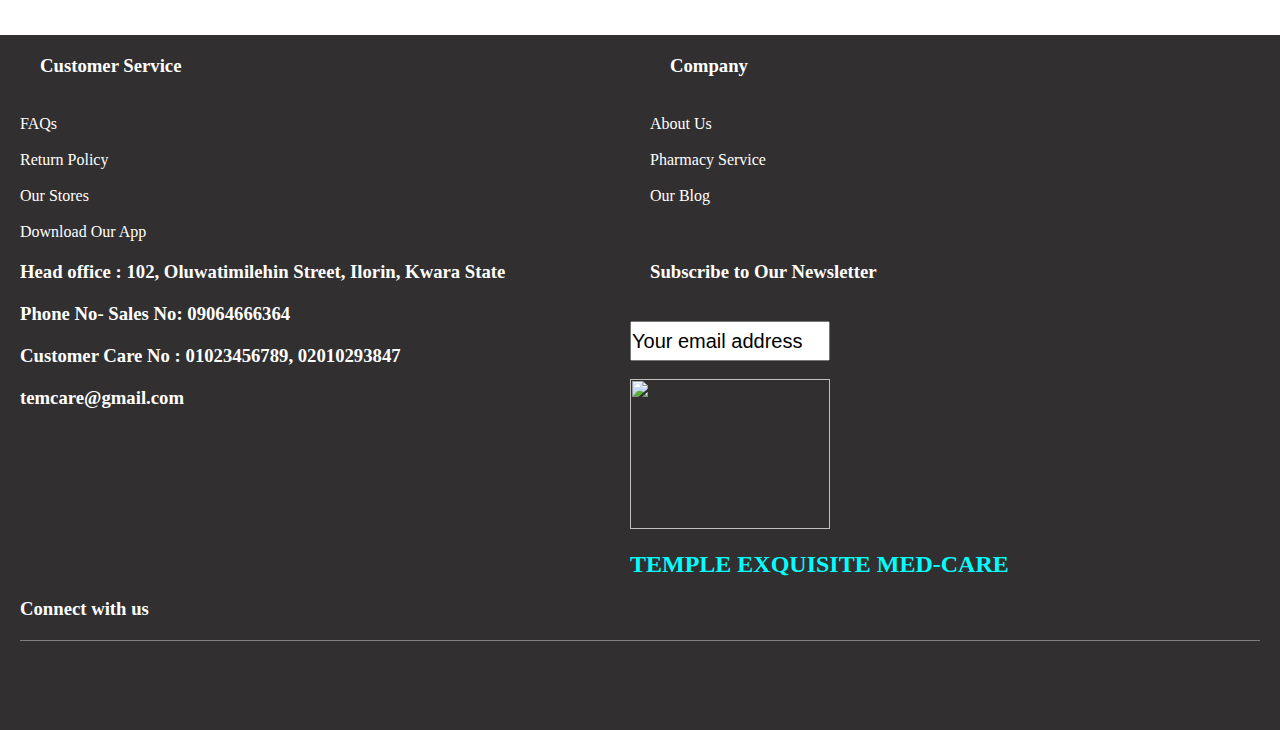
==== commit b22aaea4: "adjust" ====
--- a/index.html
+++ b/index.html
@@ -66,7 +66,8 @@
 
     <div class="welcome">
         <h1>Welcome to</h1>
-        <h2>TEMPLE EXQUISITE MED-CARE</h2>
+        <h1>TEMPLE EXQUISITE</h1>
+        <h1>MED-CARE</h1> <br>
         <h3>Your Health is Our Priority</h3>
         <div>
             <p>Visit our page daily and follow our social media handles for enriching health tips <a href="a">@tem-care</a></p>
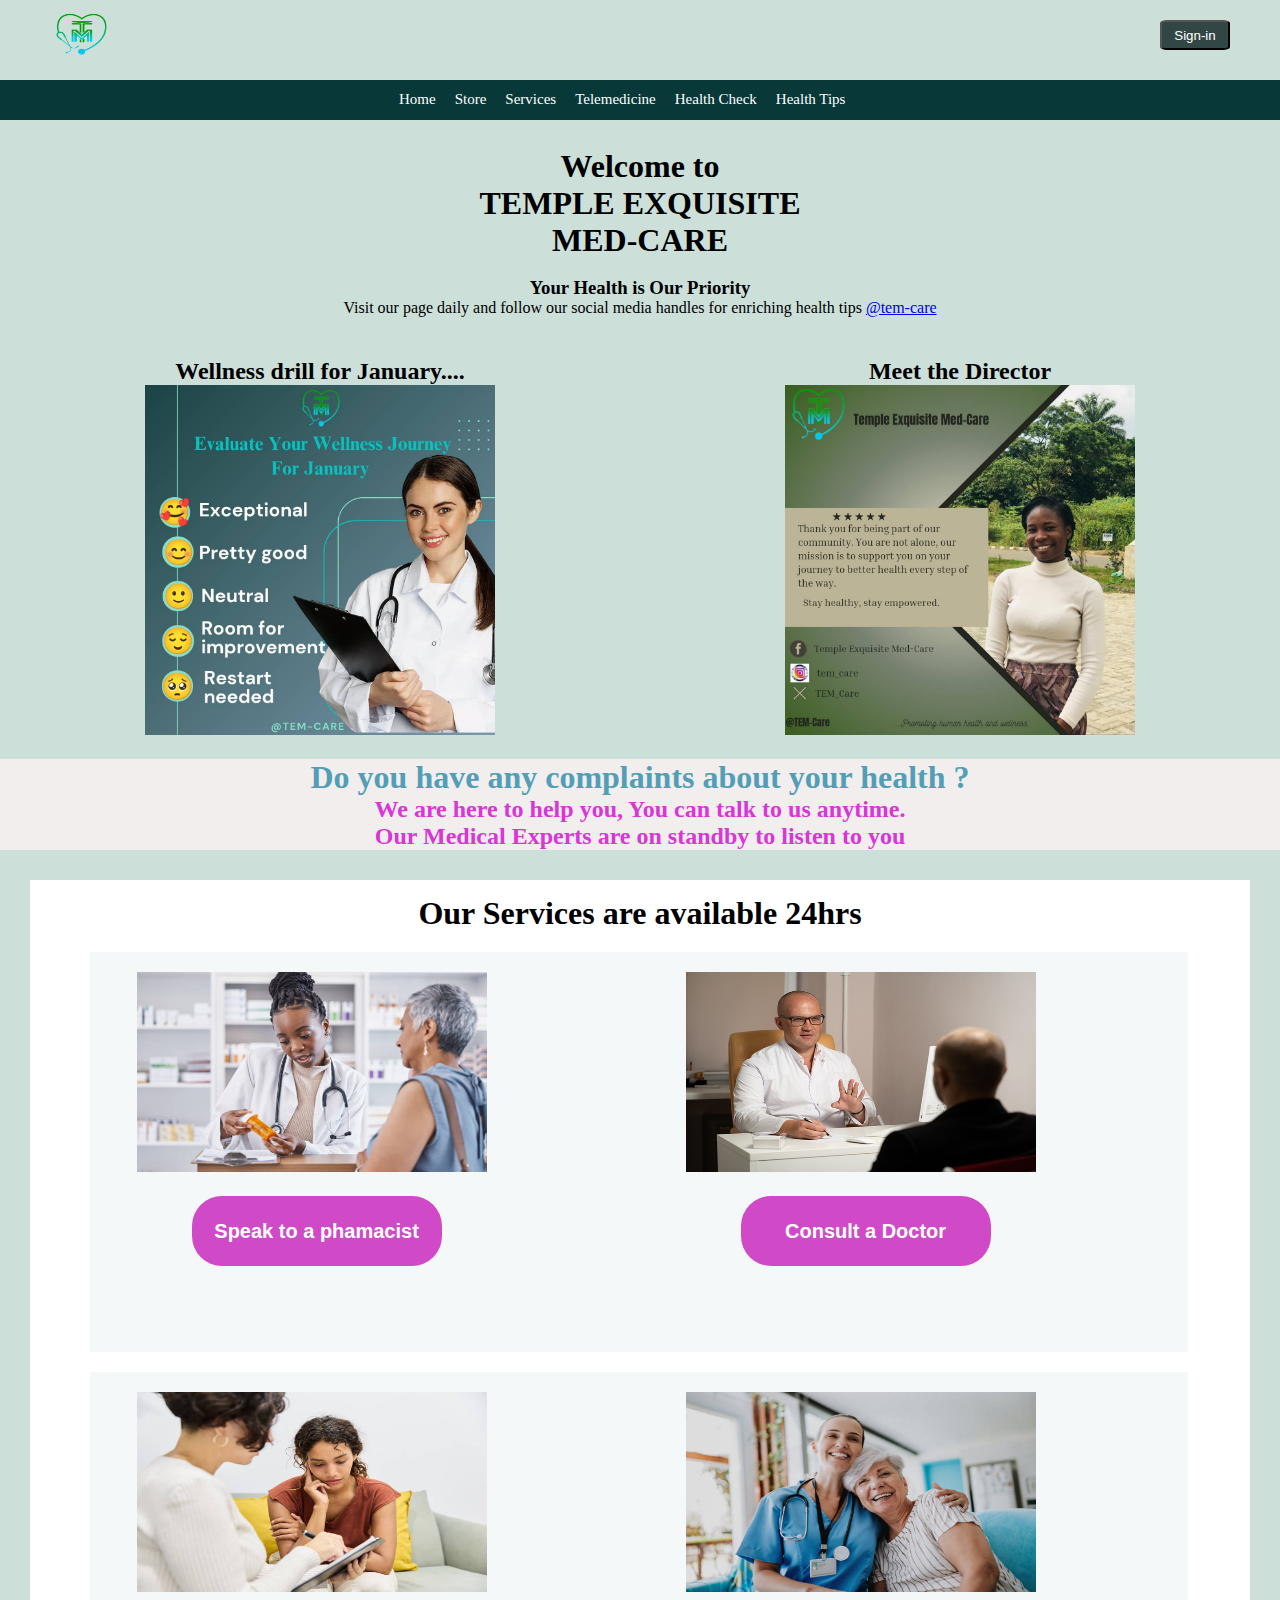
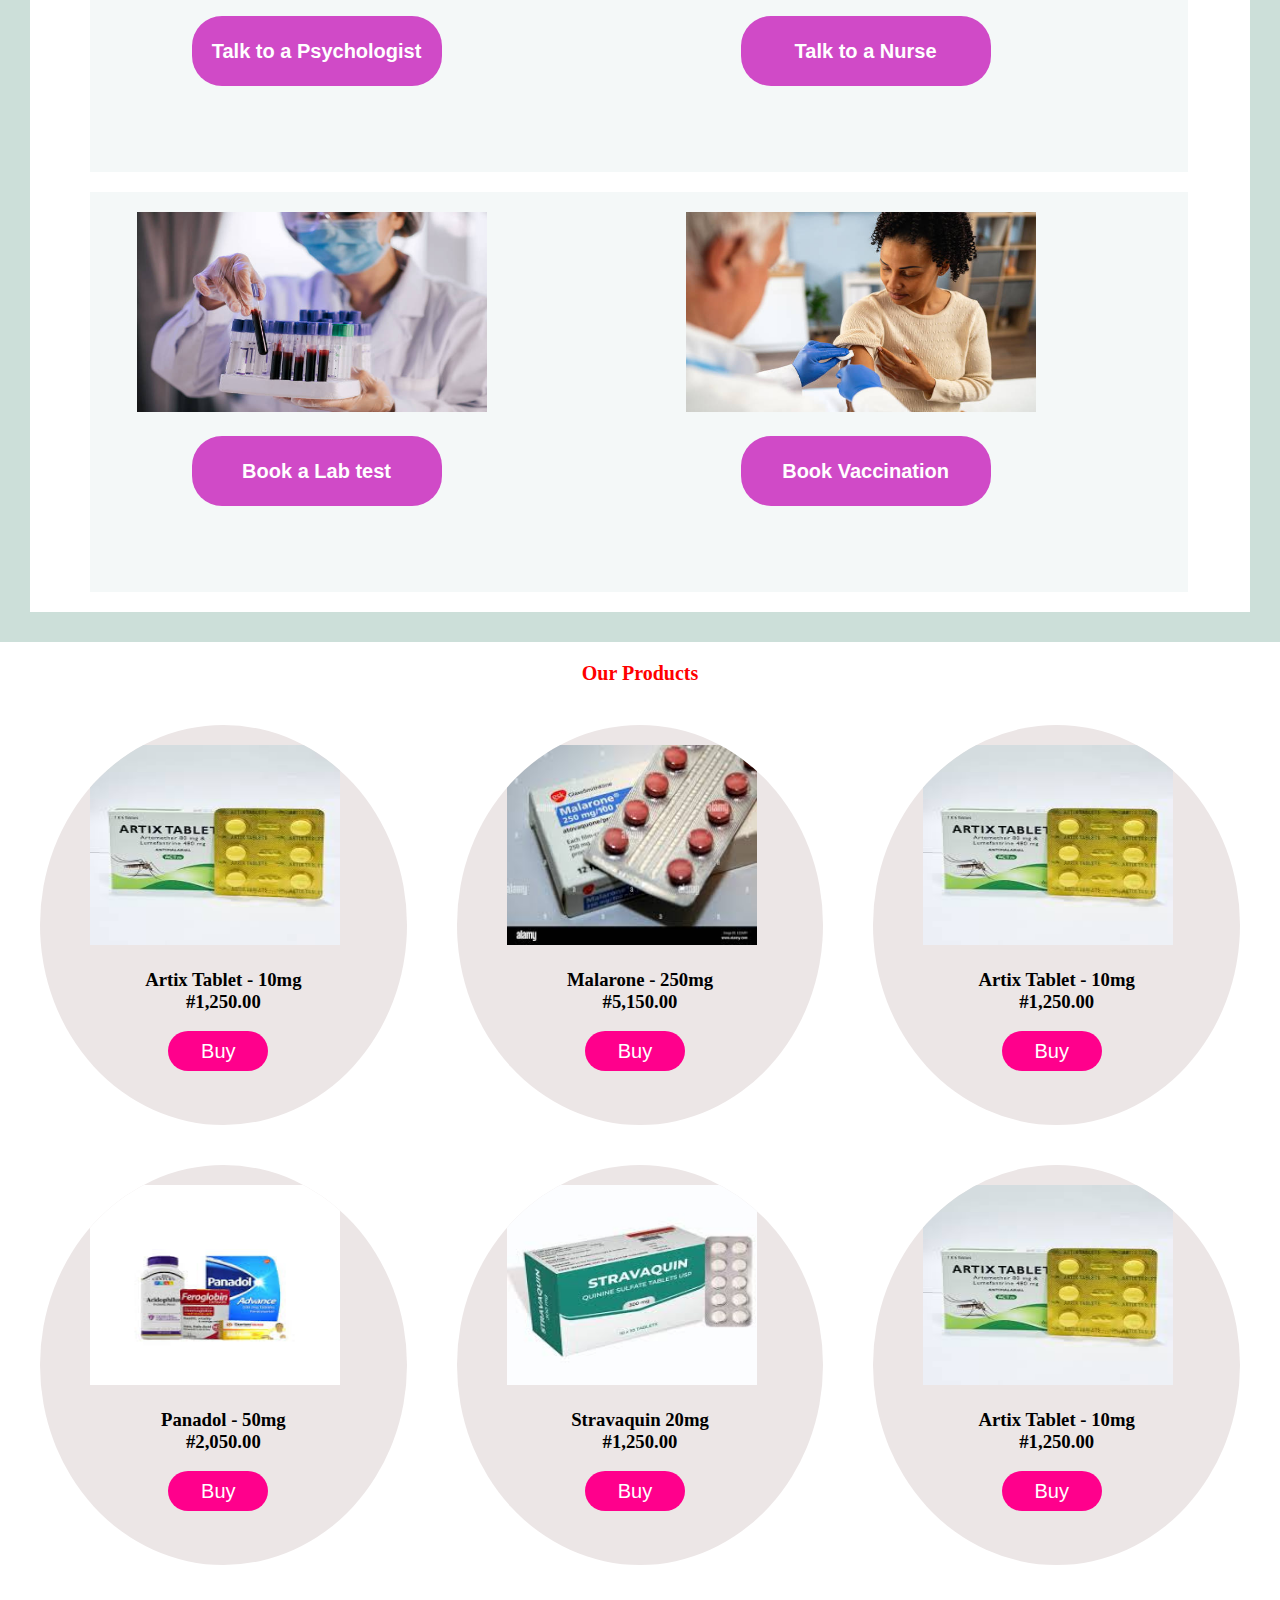
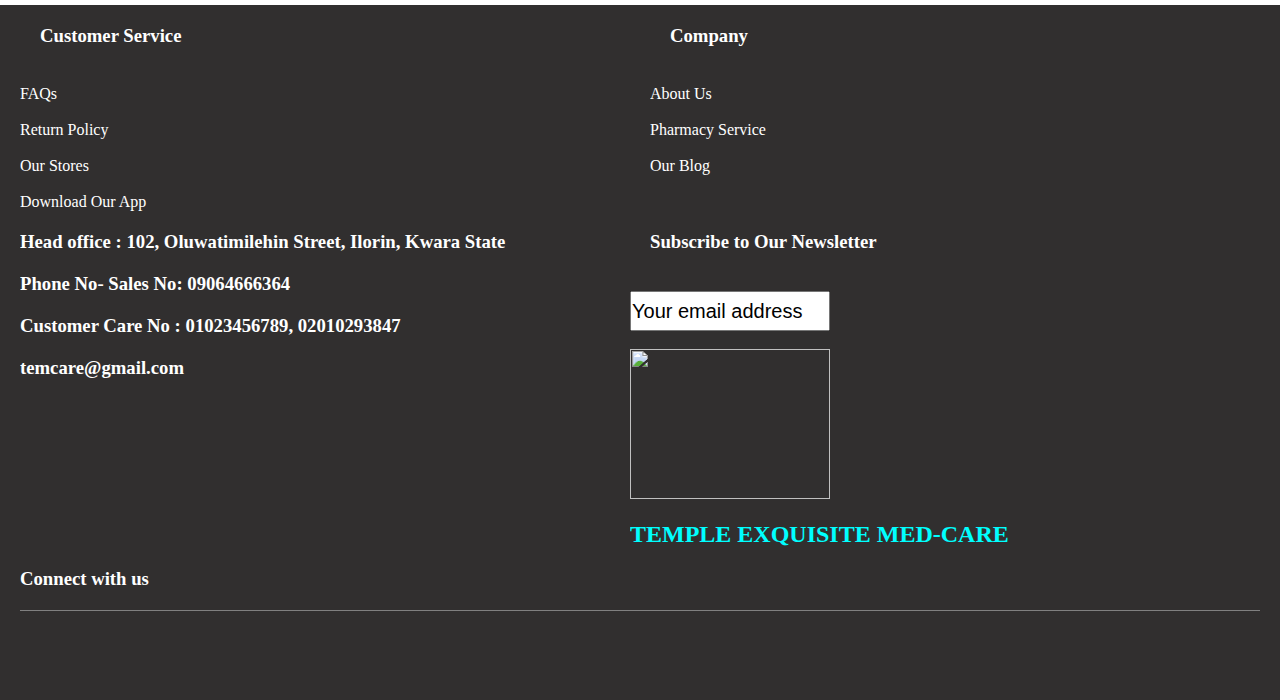
==== commit ddf55942: "again" ====
--- a/index.html
+++ b/index.html
@@ -82,7 +82,7 @@
             </div>
 
             <div>
-                <h1>Meet the Director</h1>
+                <h2>Meet the Director</h2>
                 <img  src="IMG-20241025-WA0002.jpg"/></div>
         </div>
     </div>
